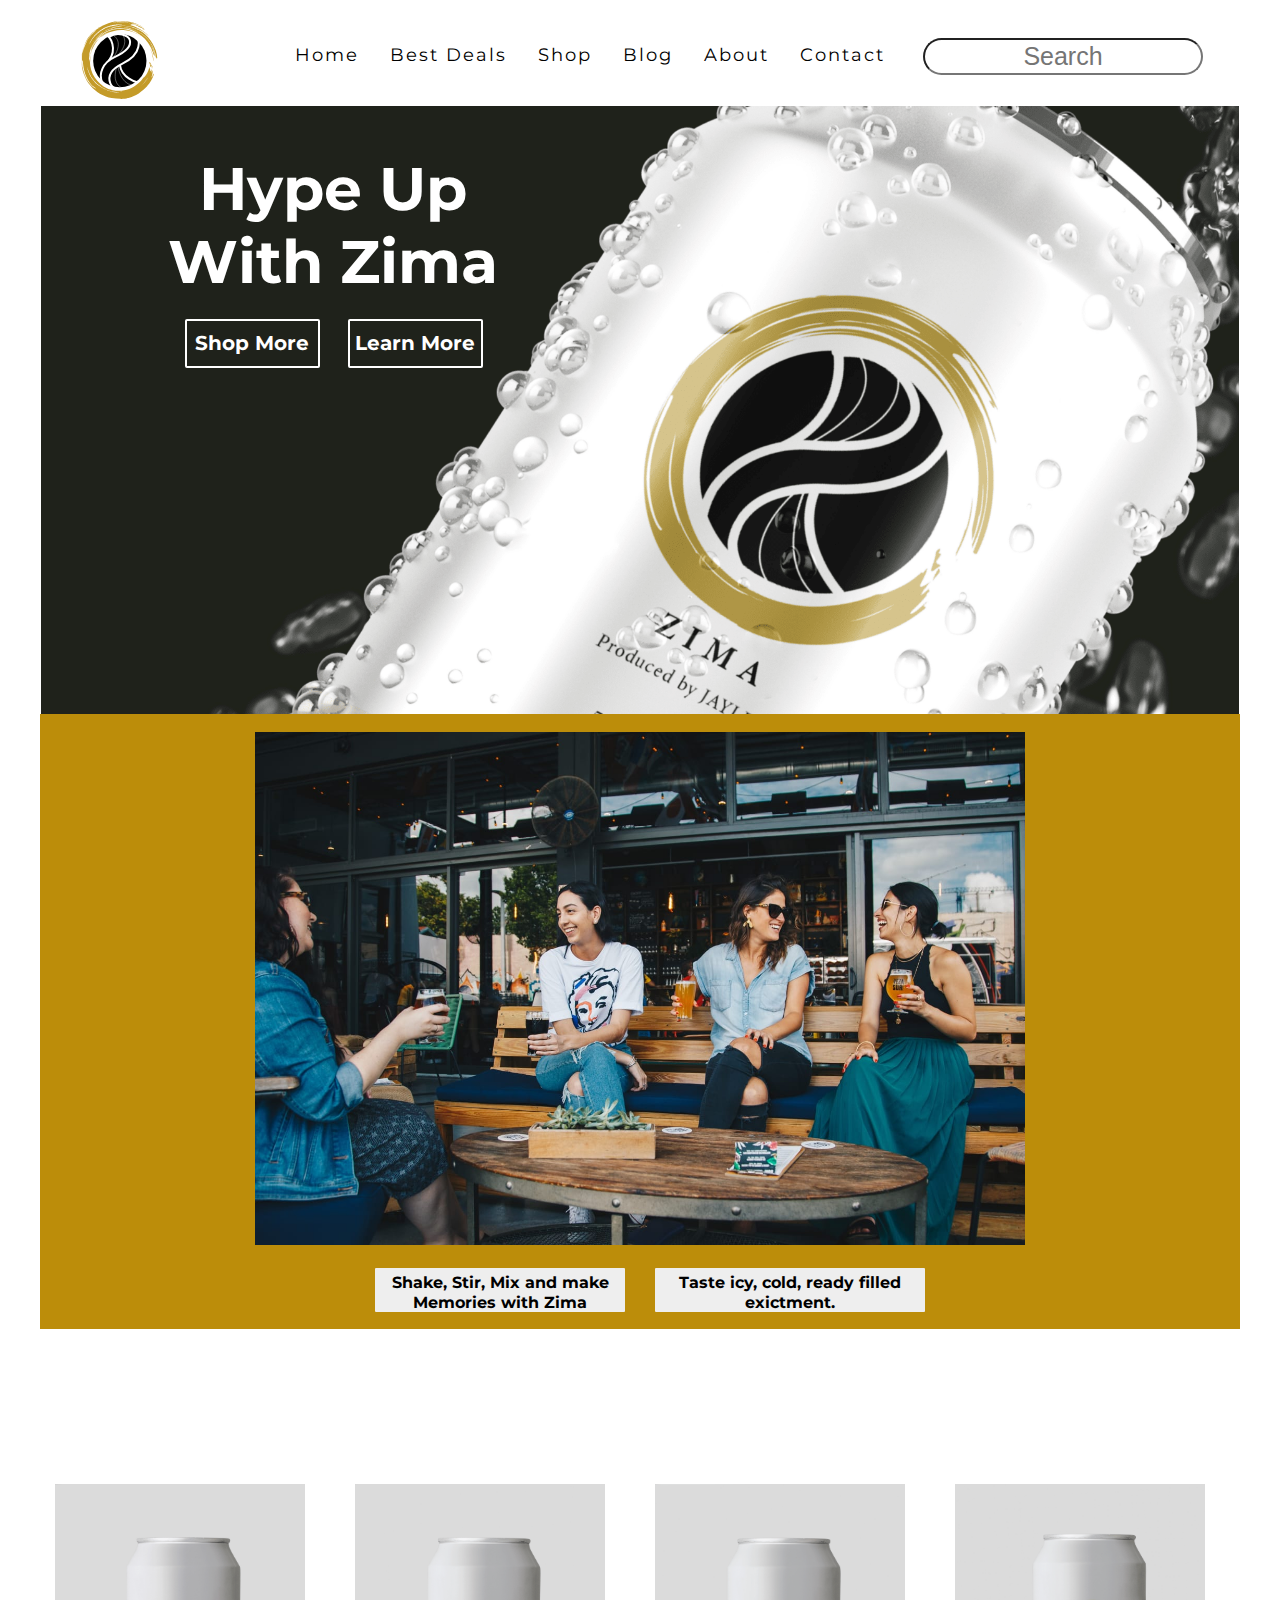
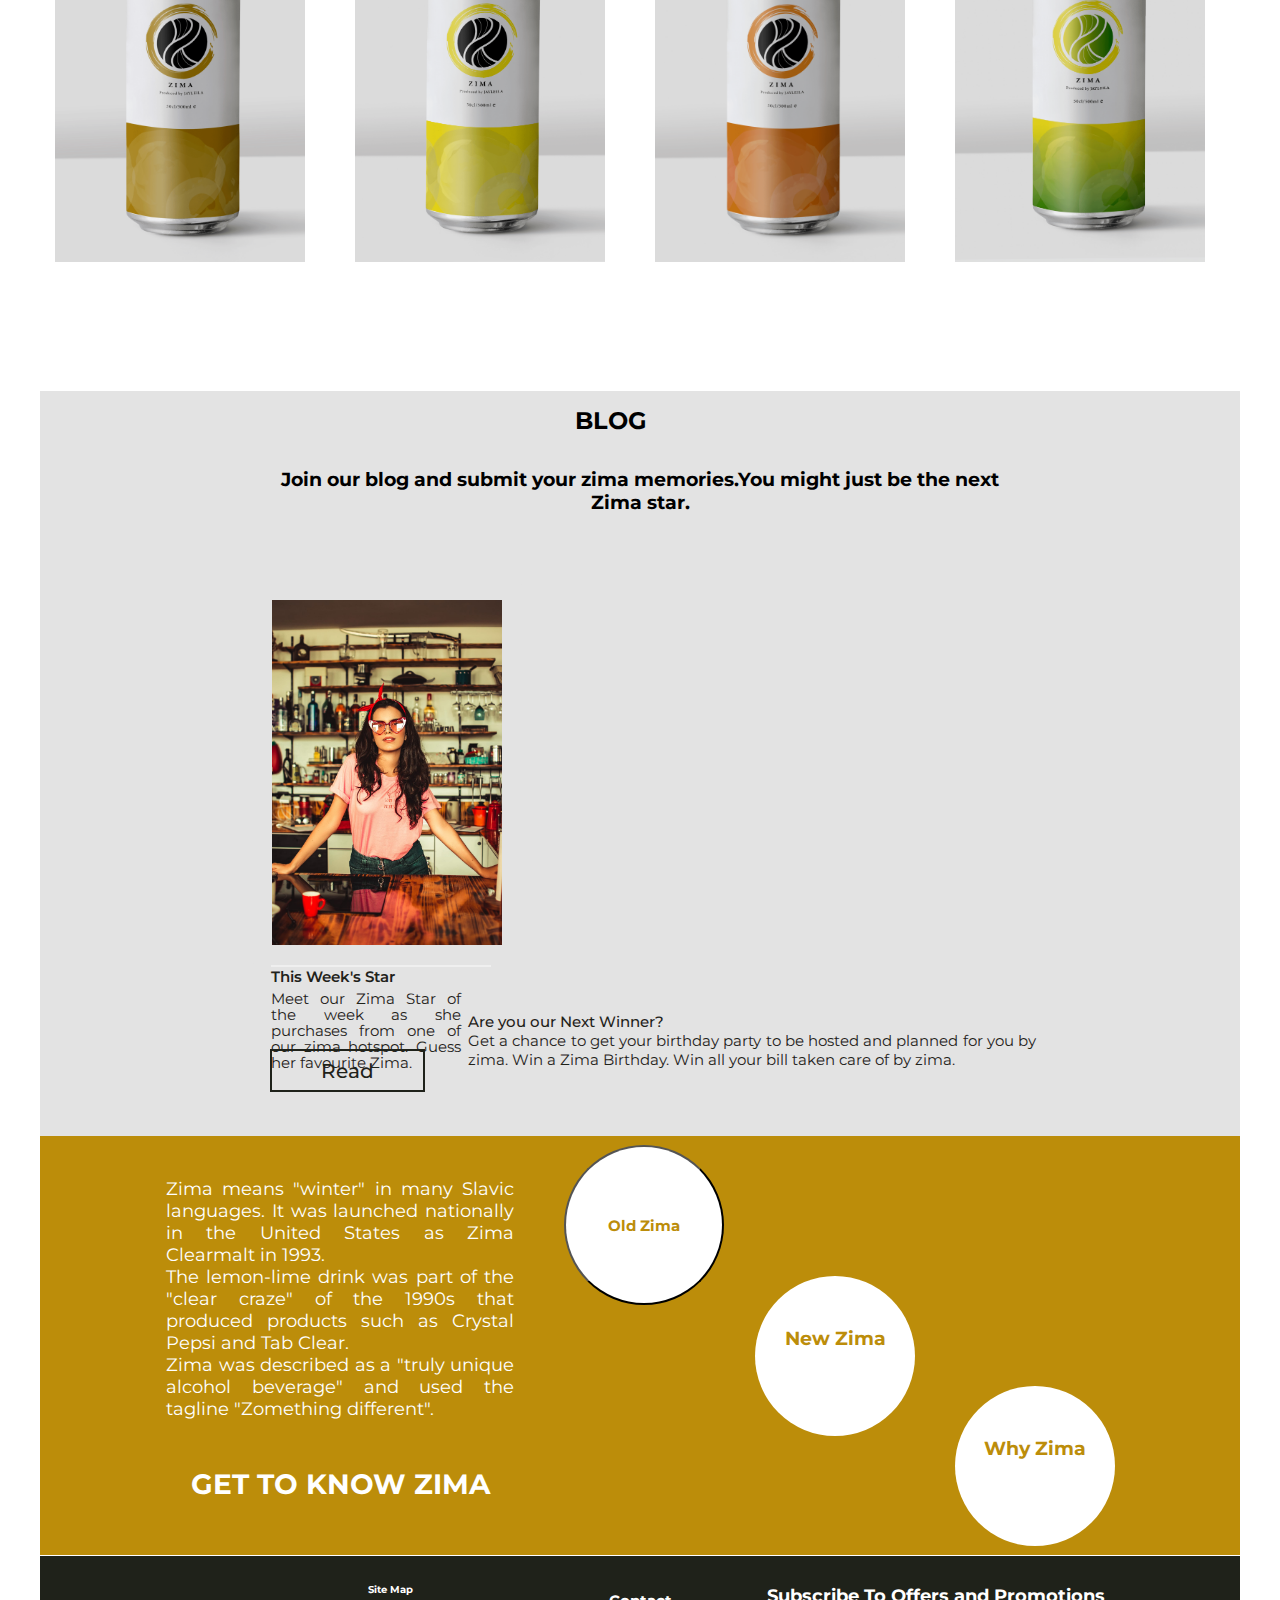
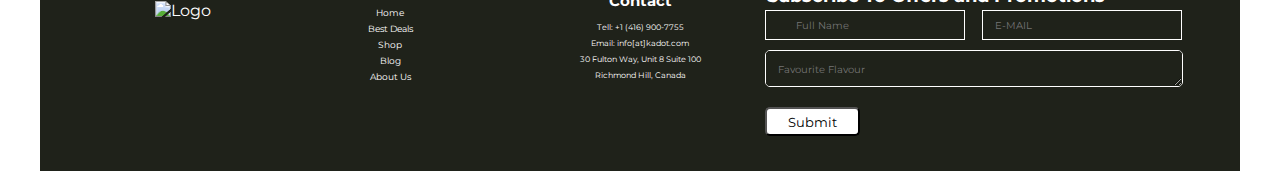
==== index.html @ 3f6f9390 "update" ====
<!DOCTYPE html>
<html lang="en">
    <head>
        <meta charset="UTF-8">
        <meta name="viewport" content="width=device-width, initial-scale=1.0">
        <link rel="preconnect" href="https://fonts.googleapis.com">
        <link rel="preconnect" href="https://fonts.gstatic.com" crossorigin>
        <link href="https://fonts.googleapis.com/css2?family=Montserrat:wght@400;500;600&display=swap" rel="stylesheet">
        <script src="https://kit.fontawesome.com/d0e8431583.js" crossorigin="anonymous"></script>
        <link href="css/grid.css" rel="stylesheet">
        <link href="css/main.css" rel="stylesheet">
        <title>Welcome to Zima</title> 
    </head>
    <body>
        <h1 class="hidden">ZIMA</h1>
        <header class="grid-con" id="main-header">
            <div class="col-start-1 col-end-2 m-col-start-1 m-col-end-3 xl-col-start-2 xl-col-end-3" id="main-logo">
                <img src="images/ZimaLogo.svg" alt="Zima Logo">
            </div>
            <div class="col-start-2 m-col-start-4 m-col-end-10 col-end-4 l-col-start-10 xl-col-start-10">
                
                        <form method="get" action="process.php">
                            <label class="hidden">*Search</label>
                            <input id="search" type="text" placeholder="Search">
                         </form>
                
            </div>
            <nav class="col-end-5 m-col-start-11 m-col-end-13 l-col-start-3 l-col-end-10" id="Nav-Desktop"> 
                <h2 class="hidden">Main Navigation</h2>
                    <button id="button"></button>
                    <div id="burger-con">
                        <ul>
                            <li><a href="index.html">Home</a></li>
                            <li><a href="#">Best Deals</a></li>
                            <li><a href="shop.html">Shop</a></li>
                            <li><a href="404page.html">Blog</a></li>
                            <li><a href="#">About</a></li>
                            <li><a href="contact.html">Contact</a></li>
                        </ul>
                    </div>
            </nav>

        </header>

        <main>
            <section class="grid-con hero">
                <h2 class="hidden">Hero Image</h2>
                <img
                sizes="(max-width: 1920px) 100vw, 1920px"
                srcset="
                images/hero_image_ddmvfg_c_scale,w_320.png 320w,
                images/hero_image_ddmvfg_c_scale,w_874.png 874w,
                images/hero_image_ddmvfg_c_scale,w_1213.png 1213w,
                images/hero_image_ddmvfg_c_scale,w_1920.png 1920w"
                src="images/hero_image_ddmvfg_c_scale,w_1920.png"
                alt="hero-image" id="hero-image">


                <div class="col-start-1 col-end-5 m-col-start-2 m-col-end-6 hero-text">
                    <h2>Hype Up With Zima</h2>
                </div>
                <div  class="col-start-1 col-end-2 m-col-start-2 m-col-end-4 s_more more">
                    <a href="#"><h3>Shop More</h3></a> 
                </div>
                <div class="col-start-3 col-end-4 m-col-start-4 m-col-end-6 l_more more">
                    <a href="#"><h3>Learn More</h3></a>
                </div>
            </section>

            <section class="grid-con" id="promo-con">
                <h2 class="hidden">Promotion Image</h2>
                       
                <img class="col-start-1 col-end-5 m-col-end-12 m-col-start-2 l-col-start-3 l-col-end-11 promo-pic" id="promo-pic"
                sizes="100vw"
                srcset="
                images/memories_z8krqd_c_scale,w_320.jpg 320w,
                images/memories_z8krqd_c_scale,w_1478.jpg 1478w,
                images/memories_z8krqd_c_scale,w_2212.jpg 2212w,
                images/memories_z8krqd_c_scale,w_2843.jpg 2843w,
                images/memories_z8krqd_c_scale,w_3259.jpg 3259w,
                images/memories_z8krqd_c_scale,w_3455.jpg 3455w,
                images/memories_z8krqd_c_scale,w_3981.jpg 3981w,
                images/memories_z8krqd_c_scale,w_4352.jpg 4352w,
                images/memories_z8krqd_c_scale,w_4580.jpg 4580w,
                images/memories_z8krqd_c_scale,w_4588.jpg 4588w"
                src="images/memories_z8krqd_c_scale,w_4588.jpg"
                alt="Memories Image">
                
                <div class="col-start-2 col-end-4 m-col-end-9 m-col-start-5 l-col-end-7 l-col-start-4" id="promo-text"> 
                    <h3>Shake, Stir, Mix and make Memories with Zima</h3>
                </div>
    
                <div class="l-col-start-7 l-col-end-10" id="promo-text-2">
                    <h3>Taste icy, cold, ready filled exictment.</h3>
                </div>
            </section>

            <section class="grid-con" id="store">
                <h2 class="col-start-2 col-end-4 m-col-start-6 m-col-end-8 shop">SHOP</h2>
                <div class="m-col-start-3 m-col-end-11 shop-text">
                    Zima has different fruity flavours.<br> Get a peak of the shop page and find what you love. Enjoy!
                </div>
                <img class="col-start-1 col-end-2 m-col-start-1 m-col-end-3 product1" id="product1"
                    sizes="100vw"
                    srcset="
                    images/product-original_fyj4ld_c_scale,w_320.png 320w,
                    images/product-original_fyj4ld_c_scale,w_758.png 758w,
                    images/product-original_fyj4ld_c_scale,w_1023.png 1023w,
                    images/product-original_fyj4ld_c_scale,w_1238.png 1238w,
                    images/product-original_fyj4ld_c_scale,w_1412.png 1412w,
                    images/product-original_fyj4ld_c_scale,w_1568.png 1568w,
                    images/product-original_fyj4ld_c_scale,w_1736.png 1736w,
                    images/product-original_fyj4ld_c_scale,w_1890.png 1890w,
                    images/product-original_fyj4ld_c_scale,w_2008.png 2008w,
                    images/product-original_fyj4ld_c_scale,w_2127.png 2127w"
                    src="images/product-original_fyj4ld_c_scale,w_2127.png"
                    alt="Zima Original">

                <div class="col-start-3 col-end-4 m-col-start-4 m-col-end-6 product_1">
                    <img
                    sizes="100vw"
                    srcset="
                    images/product-lemon_vzm7rg_c_scale,w_320.png 320w,
                    images/product-lemon_vzm7rg_c_scale,w_772.png 772w,
                    images/product-lemon_vzm7rg_c_scale,w_1051.png 1051w,
                    images/product-lemon_vzm7rg_c_scale,w_1270.png 1270w,
                    images/product-lemon_vzm7rg_c_scale,w_1432.png 1432w,
                    images/product-lemon_vzm7rg_c_scale,w_1607.png 1607w,
                    images/product-lemon_vzm7rg_c_scale,w_1705.png 1705w,
                    images/product-lemon_vzm7rg_c_scale,w_1866.png 1866w,
                    images/product-lemon_vzm7rg_c_scale,w_1996.png 1996w,
                    images/product-lemon_vzm7rg_c_scale,w_2127.png 2127w"
                    src="images/product-lemon_vzm7rg_c_scale,w_2127.png"
                    alt="Zima Lemon">
                </div>  

                <div class="col-start-1 col-end-3 m-col-start-7 m-col-end-9 product2">
                    
                    <img
                    sizes="(max-width: 2127px) 100vw, 2127px"
                    srcset="
                    images/product-orange_hq4rqw_c_scale,w_320.png 320w,
                    images/product-orange_hq4rqw_c_scale,w_839.png 839w,
                    images/product-orange_hq4rqw_c_scale,w_1111.png 1111w,
                    images/product-orange_hq4rqw_c_scale,w_1309.png 1309w,
                    images/product-orange_hq4rqw_c_scale,w_1515.png 1515w,
                    images/product-orange_hq4rqw_c_scale,w_1676.png 1676w,
                    images/product-orange_hq4rqw_c_scale,w_1866.png 1866w,
                    images/product-orange_hq4rqw_c_scale,w_1982.png 1982w,
                    images/product-orange_hq4rqw_c_scale,w_2110.png 2110w,
                    images/product-orange_hq4rqw_c_scale,w_2127.png 2127w"
                    src="images/product-orange_hq4rqw_c_scale,w_2127.png"
                    alt=" Zima Orange">

                </div>

                <div class="col-start-3 col-end-5 m-col-start-10 m-col-end-12 product_2">
                    
                    <img
                    sizes="(max-width: 2127px) 100vw, 2127px"
                    srcset="
                    images/product-mint-lemon_l3heni_c_scale,w_320.png 320w,
                    images/product-mint-lemon_l3heni_c_scale,w_804.png 804w,
                    images/product-mint-lemon_l3heni_c_scale,w_1100.png 1100w,
                    images/product-mint-lemon_l3heni_c_scale,w_1329.png 1329w,
                    images/product-mint-lemon_l3heni_c_scale,w_1510.png 1510w,
                    images/product-mint-lemon_l3heni_c_scale,w_1672.png 1672w,
                    images/product-mint-lemon_l3heni_c_scale,w_1823.png 1823w,
                    images/product-mint-lemon_l3heni_c_scale,w_1977.png 1977w,
                    images/product-mint-lemon_l3heni_c_scale,w_2104.png 2104w,
                    images/product-mint-lemon_l3heni_c_scale,w_2127.png 2127w"
                    src="images/product-mint-lemon_l3heni_c_scale,w_2127.png"
                    alt="Zima Mint Lemon">

                </div>

                <div class="col-start-2 col-end-4 m-col-start-6 m-col-end-8 shop-more">
                    <a href="#">Shop Now</a>
                </div>
            </section>

            <section class="grid-con" id="blog">
                <h2 class="col-start-2 col-end-4 m-col-start-6 m-col-end-8 blog">BLOG</h2>
                <!-- <div class="">BLOG</div> -->
                <div class="col-start-1 col-end-5 m-col-start-3 m-col-end-11 blog-text">
                    <h3>Join our blog and submit your zima memories.You might just be the next Zima star.</h3>
                    
                </div>
                <!-- <div class="blog-text-box col-start-1 col-end-4 m-col-start-2 m-col-end-5 blog-title">
                    <h3>This Week's Star</h3>
                </div> -->
                <div class="col-start-1 col-end-5 m-col-start-2 m-col-end-7 blog-img">
                    
                    <img
                    sizes="100vw"
                    srcset="
                    images/pexels-bia-sousa-2213051_hnfmoz_c_scale,w_320.jpg 320w,
                    images/pexels-bia-sousa-2213051_hnfmoz_c_scale,w_1474.jpg 1474w,
                    images/pexels-bia-sousa-2213051_hnfmoz_c_scale,w_2148.jpg 2148w,
                    images/pexels-bia-sousa-2213051_hnfmoz_c_scale,w_2505.jpg 2505w,
                    images/pexels-bia-sousa-2213051_hnfmoz_c_scale,w_2889.jpg 2889w,
                    images/pexels-bia-sousa-2213051_hnfmoz_c_scale,w_3226.jpg 3226w,
                    images/pexels-bia-sousa-2213051_hnfmoz_c_scale,w_3576.jpg 3576w,
                    images/pexels-bia-sousa-2213051_hnfmoz_c_scale,w_3849.jpg 3849w,
                    images/pexels-bia-sousa-2213051_hnfmoz_c_scale,w_3997.jpg 3997w,
                    images/pexels-bia-sousa-2213051_hnfmoz_c_scale,w_4000.jpg 4000w"
                    src="images/pexels-bia-sousa-2213051_hnfmoz_c_scale,w_4000.jpg"
                    alt="">

                </div>
                <button class="col-start-1 col-end-4 m-col-start-2 m-col-end-5" id="blog-title"> 
                    <a href="#"><h3>This Week's Star</h3></a>
                    <p >Meet our Zima Star of the week as she purchases from one of our zima hotspot. Guess her favourite Zima.</p>
                </button>

                <button class="col-start-1 col-end-4 m-col-start-5 m-col-end-12" id="blog-title-1">
                    <a href="#"><h3>Are you our Next Winner?</h3></a>
                    <p>Get a chance to get your birthday party to be hosted and planned for you by zima. Win a Zima Birthday. Win all your bill taken care of by zima.</p>
                </button>
                <div class="col-start-1 col-end-4 m-col-start-5 m-col-end-12 blog-img-1">
                    
                    <img
                    sizes=" 100vw"
                    srcset="
                    images/party_fbe2sa_c_scale,w_320.png 320w,
                    images/party_fbe2sa_c_scale,w_411.png 411w,
                    images/party_fbe2sa_c_scale,w_486.png 486w,
                    images/party_fbe2sa_c_scale,w_559.png 559w,
                    images/party_fbe2sa_c_scale,w_623.png 623w,
                    images/party_fbe2sa_c_scale,w_683.png 683w,
                    images/party_fbe2sa_c_scale,w_735.png 735w,
                    images/party_fbe2sa_c_scale,w_792.png 792w,
                    images/party_fbe2sa_c_scale,w_843.png 843w,
                    images/party_fbe2sa_c_scale,w_865.png 865w"
                    src="images/party_fbe2sa_c_scale,w_865.png"
                    alt="">

                </div>
                <div class="col-start-1 col-end-1  m-col-start-2 m-col-end-5 l-col-start-3 l-col-end-5 read">
                    <a href="#">Read</a> 
                </div>
            </section>
    
            <section class="grid-con" id="history">
                <h2 class="hidden">HISTORY</h2>
                <div class="col-start-2 col-end-4 m-col-start-6 m-col-end-8"><button class="vid-1" onclick="playvid()" type="button">Old Zima</button>
                </div>

                <iframe class="col-span-full" id="video" src="https://www.youtube.com/embed/ATvFWNNRqe8? modestbranding=1&amp; loop=0&amp; autoplay=0&amp; " title="ZIMA" frameborder="0" allow="accelerometer; autoplay; clipboard-write; encrypted-media; gyroscope; picture-in-picture" allowfullscreen="allowfullscreen"></iframe>
                
                <div class="col-start-2 col-end-4 m-col-start-8 m-col-end-10 vid-2" id="vid-2"><a href="#"><h3>New Zima</h3></a>
                </div>
                <div class="col-start-2 col-end-4 m-col-start-10 m-col-end-12 vid-3" id="vid-3"><a href="#"><h3>Why Zima</h3></a></div>
                <div class="col-start-1 col-end-5 m-col-start-2 m-col-end-6" id="zima-history">
                    <a href="#"><h3>GET TO KNOW ZIMA</a></h3>
                </div>
                <div class="col-span-full m-col-start-2 m-col-end-6" id="history-info">
                    <p>Zima means "winter" in many Slavic languages. It was launched nationally in the United States as Zima Clearmalt in 1993.<br>
                    The lemon-lime drink was part of the "clear craze" of the 1990s that produced products such as Crystal Pepsi and Tab Clear.<br>
                    Zima was described as a "truly unique alcohol beverage" and used the tagline "Zomething different".</p>
                </div>

                

            </section>

        </main>

        <footer>
            <section class="grid-con" id="footer">
                <h2 class="hidden">Footer</h2>
                    <img  src="images/Logo-mobile.svg" alt="Logo" class="col-start-1 col-end-2 m-col-start-2 m-col-end-4 xl-col-start-2 xl-col-end-4" id="footer-logo">
                
                <div class="col-start-2 col-end-3 m-col-start-4 m-col-end-5 xl-col-start-3 xl-col-end-6" id="footer-nav">
                    <h3>Site Map</h3>
                    <ul>
                     <li><a href="#">Home</a></li>
                        <li><a href="#">Best Deals</a></li>
                        <li><a href="#">Shop</a></li>
                        <li><a href="#">Blog</a></li>
                        <li><a href="#">About Us</a></li>
                        </ul>
                </div>
                <div class="col-start-3 col-end-5 m-col-start-4 m-col-end-7 l-col-start-6 l-col-end-8 xl-col-start-5 xl-col-end-8" id="contact">
                    <h3>Contact</h3>
                    <ul>
                     <li><a href="#">Tell: +1 (416) 900-7755</a></li>
                        <li><a href="#">Email: info[at]kadot.com</a></li>
                        <li><a href="#">30 Fulton Way, Unit 8 Suite 100</a></li>
                        <li>Richmond Hill, Canada</li>
                    </ul>
                </div>
                <div class="col-start-1 col-end-5 m-col-start-8 m-col-end-13 l-col-start-8 l-col-end-12" id="submit-info">
                    <h2>Subscribe To Offers and Promotions</h2>
                </div>
                <form method="get" action="process.php" class="col-start-1 col-end-2 m-col-start-7 m-col-end-11 l-col-start-8 l-col-end-12" id="subscribe">
                    <label class="hidden">*Email</label>
                    <input id="username" type="text" placeholder="Full Name">
                    <input  id="mail" type="Email" required placeholder="E-MAIL">
                    <textarea id="fav" name="msg" placeholder="Favourite Flavour"></textarea>
                    <input id="sub" type="submit" value="Submit">
                </form>
                
                <div class="social-icons col-start-3 col-end-5 m-col-start-4 m-col-end-8 l-col-start-5 l-col-end-9 xl-col-start-5 xl-col-end-8">
                    <a href="#"><i class="fab fa-facebook"></i></a>
                    <a href="#"><i class="fab fa-instagram"></i></a>
                    <a href="#"><i class="fab fa-twitter"></i></a>
                    <a href="#"><i class="fab fa-youtube"></i></a>
                    <a href="#"><i class="fab fa-tiktok"></i></a>
                    <a href="#"><i class="fab fa-linkedin"></i></a>
                </div> 
            </section>
        </footer>



        <script src="js/main.js"></script>
    </body>
</html>
---- css/grid.css ----
/* Tailwind and Bootstrap use px for media queries, with foundation using em
for this library we will stick with pixels */

/* ---General rules - scales images, videos to size of container--- */
/* img, embed, object, video, picture {
   max-width: 100%; 
 } */
 
 /* ---Change the way the box model works, tells the browser to account for any border and padding in the values you specify for an element's width and height.--- */
 
 html {
   box-sizing: border-box; 
 }
 
 *, *::before, *::after {
   box-sizing: inherit; 
 }
 
 /* ---Mini CSS reset--- */
 
 body, p, h1, h2, h3, h4, h5, button {
   font-family: 'Montserrat', arial, sans-serif;
    margin: 0px; 
    padding: 0px;
 }
 
 /* ---Utility Classes--- */

 /* picture, img, img {
   max-width: 100%;
 }
  */
 .hidden {
    display: none;
 }

   ul {
      list-style: none;
   }

  a { text-decoration: none;}
 
 .box {
    background-color: #4C6158;
    color: #fff;
    border-radius: 5px;
    padding: 20px;
    text-align: center;
    margin-top: 10px;
    margin-bottom:10px;
  }
 
  .box1 {
    background-color:#A0A0A0;
    color: #000000;
    border-radius: 5px;
    padding: 10px;
    text-align: center;
    margin-bottom:10px;
  }
 
 /* ---Mobile Library Grid Styles--- */
 
 /* Note if you are using a grid size of 1920, you need to change the value of 1200px to 1920px on line 50 and 57 */
 
 .full-width-grid-con {
    /* set this container as a grid, with 3 columns
    the other grid will sit in the middle column, this allows for overlapping content */
    display: grid; 
     grid-template-columns: 1fr minmax(0, 1200px) 1fr;  
 }
 
  .grid-con { 
    display: grid;
    grid-template-columns: repeat(4, minmax(0, 1fr));
    grid-column-gap: 30px;
    max-width: 1200px;
    margin: 0 auto;
    padding-left: 15px;
    padding-right: 15px;
 }
 
 /* A keyword indicating that the property contributes nothing to the grid item's placement, indicating auto-placement, an automatic span, or a default span of 1. */
 .col-auto {grid-column: auto;}
 .col-span-1	{grid-column: span 1 / span 1;}
 .col-span-2	{grid-column: span 2 / span 2;}
 .col-span-3	{grid-column: span 3 / span 3;}
 .col-span-4	{grid-column: span 4 / span 4;}
 .col-span-full {grid-column: 1 / -1;}
 
 .col-start-1	{grid-column-start: 1;}
 .col-start-2	{grid-column-start: 2;}
 .col-start-3	{grid-column-start: 3;}
 .col-start-4	{grid-column-start: 4;}
 .col-start-auto {grid-column-start: auto;}
 
 .col-end-1	{grid-column-end: 1;}
 .col-end-2	{grid-column-end: 2;}
 .col-end-3	{grid-column-end: 3;}
 .col-end-4	{grid-column-end: 4;}
 .col-end-5	{grid-column-end: 5;}
 .col-end-auto	{grid-column-end: auto;}
 
 /* ---Tablet Library Grid Styles--- */
 
 @media screen and (min-width: 768px) { 
    
    .grid-con { 
       display: grid; 
       grid-template-columns: repeat(12, minmax(0, 1fr));
       grid-column-gap: 20px;
       padding-left: 16px;
       padding-right: 16px;
    }
 
    .m-col-auto {grid-column: auto;}
    .m-col-span-1	{grid-column: span 1 / span 1;}
    .m-col-span-2	{grid-column: span 2 / span 2;}
    .m-col-span-3	{grid-column: span 3 / span 3;}
    .m-col-span-4	{grid-column: span 4 / span 4;}
    .m-col-span-5	{grid-column: span 5 / span 5;}
    .m-col-span-6	{grid-column: span 6 / span 6;}
    .m-col-span-7	{grid-column: span 7 / span 7;}
    .m-col-span-8	{grid-column: span 8 / span 8;}
    .m-col-span-9	{grid-column: span 9 / span 9;}
    .m-col-span-10 {grid-column: span 10 / span 10;}
    .m-col-span-11 {grid-column: span 11 / span 11;}
    .m-col-span-12 {grid-column: span 12 / span 12;}
    .m-col-span-full {grid-column: 1 / -1;}
 
    .m-col-start-1	{grid-column-start: 1;}
    .m-col-start-2	{grid-column-start: 2;}
    .m-col-start-3	{grid-column-start: 3;}
    .m-col-start-4	{grid-column-start: 4;}
    .m-col-start-5	{grid-column-start: 5;}
    .m-col-start-6	{grid-column-start: 6;}
    .m-col-start-7	{grid-column-start: 7;}
    .m-col-start-8	{grid-column-start: 8;}
    .m-col-start-9	{grid-column-start: 9;}
    .m-col-start-10	{grid-column-start: 10;}
    .m-col-start-11	{grid-column-start: 11;}
    .m-col-start-12	{grid-column-start: 12;}
    .m-col-start-13	{grid-column-start: 13;}
    .m-col-start-auto {grid-column-start: auto;}
 
    .m-col-end-1	{grid-column-end: 1;}
    .m-col-end-2	{grid-column-end: 2;}
    .m-col-end-3	{grid-column-end: 3;}
    .m-col-end-4	{grid-column-end: 4;}
    .m-col-end-5	{grid-column-end: 5;}
    .m-col-end-6	{grid-column-end: 6;}
    .m-col-end-7	{grid-column-end: 7;}
    .m-col-end-8	{grid-column-end: 8;}
    .m-col-end-9	{grid-column-end: 9;}
    .m-col-end-10	{grid-column-end: 10;}
    .m-col-end-11	{grid-column-end: 11;}
    .m-col-end-12	{grid-column-end: 12;}
    .m-col-end-13	{grid-column-end: 13;}
    .m-col-end-auto	{grid-column-end: auto;}
 
 }
 
 /* ---Desktop Library Grid Styles--- */
 
 @media screen and (min-width: 1200px) { 
 
    .grid-con { 
       display: grid; 
       grid-template-columns: repeat(12, minmax(0, 1fr));
       grid-column-gap: 30px;
       padding-left: 15px;
       padding-right: 15px;
    }
 
    .l-col-auto {grid-column: auto;}
    .l-col-span-1	{grid-column: span 1 / span 1;}
    .l-col-span-2	{grid-column: span 2 / span 2;}
    .l-col-span-3	{grid-column: span 3 / span 3;}
    .l-col-span-4	{grid-column: span 4 / span 4;}
    .l-col-span-5	{grid-column: span 5 / span 5;}
    .l-col-span-6	{grid-column: span 6 / span 6;}
    .l-col-span-7	{grid-column: span 7 / span 7;}
    .l-col-span-8	{grid-column: span 8 / span 8;}
    .l-col-span-9	{grid-column: span 9 / span 9;}
    .l-col-span-10 {grid-column: span 10 / span 10;}
    .l-col-span-11 {grid-column: span 11 / span 11;}
    .l-col-span-12 {grid-column: span 12 / span 12;}
    .l-col-span-full {grid-column: 1 / -1;}
 
    .l-col-start-1	{grid-column-start: 1;}
    .l-col-start-2	{grid-column-start: 2;}
    .l-col-start-3	{grid-column-start: 3;}
    .l-col-start-4	{grid-column-start: 4;}
    .l-col-start-5	{grid-column-start: 5;}
    .l-col-start-6	{grid-column-start: 6;}
    .l-col-start-7	{grid-column-start: 7;}
    .l-col-start-8	{grid-column-start: 8;}
    .l-col-start-9	{grid-column-start: 9;}
    .l-col-start-10	{grid-column-start: 10;}
    .l-col-start-11	{grid-column-start: 11;}
    .l-col-start-12	{grid-column-start: 12;}
    .l-col-start-13	{grid-column-start: 13;}
    .l-col-start-auto {grid-column-start: auto;}
 
    .l-col-end-1	{grid-column-end: 1;}
    .l-col-end-2	{grid-column-end: 2;}
    .l-col-end-3	{grid-column-end: 3;}
    .l-col-end-4	{grid-column-end: 4;}
    .l-col-end-5	{grid-column-end: 5;}
    .l-col-end-6	{grid-column-end: 6;}
    .l-col-end-7	{grid-column-end: 7;}
    .l-col-end-8	{grid-column-end: 8;}
    .l-col-end-9	{grid-column-end: 9;}
    .l-col-end-10	{grid-column-end: 10;}
    .l-col-end-11	{grid-column-end: 11;}
    .l-col-end-12	{grid-column-end: 12;}
    .l-col-end-13	{grid-column-end: 13;}
    .l-col-end-auto	{grid-column-end: auto;}
 }
 
 /* ---X-Large Desktop Library Grid Styles--- */
 
 @media screen and (min-width: 1920px) { 
 
    .grid-con { 
       display: grid; 
       grid-template-columns: repeat(12, minmax(0, 1fr));
       grid-column-gap: 34px;
       padding-left: 17px;
       padding-right: 17px;
       max-width: 100%;
    }
 
    .xl-col-auto {grid-column: auto;}
    .xl-col-span-1	{grid-column: span 1 / span 1;}
    .xl-col-span-2	{grid-column: span 2 / span 2;}
    .xl-col-span-3	{grid-column: span 3 / span 3;}
    .xl-col-span-4	{grid-column: span 4 / span 4;}
    .xl-col-span-5	{grid-column: span 5 / span 5;}
    .xl-col-span-6	{grid-column: span 6 / span 6;}
    .xl-col-span-7	{grid-column: span 7 / span 7;}
    .xl-col-span-8	{grid-column: span 8 / span 8;}
    .xl-col-span-9	{grid-column: span 9 / span 9;}
    .xl-col-span-10 {grid-column: span 10 / span 10;}
    .xl-col-span-11 {grid-column: span 11 / span 11;}
    .xl-col-span-12 {grid-column: span 12 / span 12;}
    .xl-col-span-full {grid-column: 1 / -1;}
 
    .xl-col-start-1	{grid-column-start: 1;}
    .xl-col-start-2	{grid-column-start: 2;}
    .xl-col-start-3	{grid-column-start: 3;}
    .xl-col-start-4	{grid-column-start: 4;}
    .xl-col-start-5	{grid-column-start: 5;}
    .xl-col-start-6	{grid-column-start: 6;}
    .xl-col-start-7	{grid-column-start: 7;}
    .xl-col-start-8	{grid-column-start: 8;}
    .xl-col-start-9	{grid-column-start: 9;}
    .xl-col-start-10	{grid-column-start: 10;}
    .xl-col-start-11	{grid-column-start: 11;}
    .xl-col-start-12	{grid-column-start: 12;}
    .xl-col-start-13	{grid-column-start: 13;}
    .xl-col-start-auto {grid-column-start: auto;}
 
    .xl-col-end-1	{grid-column-end: 1;}
    .xl-col-end-2	{grid-column-end: 2;}
    .xl-col-end-3	{grid-column-end: 3;}
    .xl-col-end-4	{grid-column-end: 4;}
    .xl-col-end-5	{grid-column-end: 5;}
    .xl-col-end-6	{grid-column-end: 6;}
    .xl-col-end-7	{grid-column-end: 7;}
    .xl-col-end-8	{grid-column-end: 8;}
    .xl-col-end-9	{grid-column-end: 9;}
    .xl-col-end-10	{grid-column-end: 10;}
    .xl-col-end-11	{grid-column-end: 11;}
    .xl-col-end-12	{grid-column-end: 12;}
    .xl-col-end-13	{grid-column-end: 13;}
    .xl-col-end-auto	{grid-column-end: auto;}
 }
---- css/main.css ----
input, textarea {
    display: block;
    margin: 0;
    padding: 0;
 }
 
 
 /* 2. ---Main Nav--- */
 
 #Nav-Desktop button {
    width: 20px;
    height: 20px;
    background: url(../images/moblie_menu.svg) no-repeat center;
    margin-top: 20px;
    margin-bottom: 20px;
    transition: all .5s ease;
    border: 0;
 }


 #search {
    margin-top: 24px;
    border-radius: 10px;
    text-align: center;
 }
 
 #main-logo {
    margin-top: 10px;
    width: 90%;
 }

 #Nav-Deskop {
    margin-top: 3px;
    margin-left: 11px;
 }


 #Nav-Desktop button.expanded {
    transform: rotate(90deg);
 }
 
 #burger-con {
    margin-top: 20px;
    margin-bottom: 20px;
    display: none;
 }
 
 #burger-con.slide-toggle {
    display: block;
 }
 
 #main-nav ul {
    list-style: none;
    padding: 0;
    margin: 0;
 }
 
 #main-nav ul li a {
    display: block;
    padding: 10px 0 10px 0;
    text-align: center;
    color: #626262;
 }
 
 #main-nav ul li a:hover {
    color: #9a2018;
 }
 
 #main-nav ul li {
    border-bottom: 1px solid #efefef;
 }
 
 #main-nav ul li:first-child {
    border-top: 1px solid #efefef;
 }
 
 #main-nav ul li:last-child {
    margin-bottom: 10px;
 }

/*1--Hero Image--*/
.hero {
    color: #fff;
    background-image: url(../images/hero-image-mobile.jpg);
    height: 375px; 
    object-fit: contain;
}

#hero-image {
    /* height: 375px; */
    padding: 0;
    grid-column: 1/-1;
    grid-row: 1/3;
    justify-self: center;
    display: none;
    
}

.hero-text {
    margin-top: 37px;
    grid-row: 1/3;
    font-size: 20px;
    text-align: center;
    font-weight: bold;
}

.s_more {
    height: 43px;
    margin-top: 122px;
    margin-left: 39px;
    font-size: 11px;
    grid-row: 1/3;
    border: solid 2px #fff;
    border-radius: 2px;
    width: 108px;
    padding-top: 11px;
    font-weight: bold;
    color: #fff;
}

.more h3 {
    color: #fff;
    text-align: center;
}

.l_more {
    height: 43px;
    margin-top: 122px;
    font-size: 11px;
    grid-row: 1/3;
    border: solid 2px #fff;
    border-radius: 2px;
    width: 108px;
    padding-top: 11px;
    font-weight: bold;
}


/*--2.PROMO--*/
#promo-con {
    background-color: #BC8D0A;
    height: 227px;
    /* margin-bottom: 10px; */
    /* grid-row: 1/3; */
}

.promo-pic {
    grid-row: 1/3;
}

#promo-pic {
    margin-top: 18px;
    max-width: 100%;
}

#promo-text {
    margin-top: 120px;
    grid-row: 2/3;
    background-color: #eeeeee;
    font-size: 6px;
    height: 29px;
    padding: 7px 7px 0 7px;
    text-align: center;
    border-radius: 1px;
}

#promo-text-2 {
    display: none;
}

/*---3.STORE---*/
#store {
    /* background-color: #A0A0A0; */
    /* height: 824px; */
    height: 624px;
    /* margin-bottom: 10px; */
    animation: change 10s infinite ease-in-out;
    
}

@keyframes change {
    0% { background-color: #1F221A;}
    12.5% { background-color: #BC8D0A;}
    25% { background-color: #e88b8b}
    37.5% { background-color:  #ead514;}
	50% { background-color:  #e08314;}
	62.5% {	background-color:  #ead514;}
	75% { background-color:  #e88b8b;}
	87.5% { background-color:  #BC8D0A;}
	100% { background-color:  #1F221A;}
}

.shop {
    height: 17px;
    margin-top: 19px;
    margin-bottom: 0;
    text-align: center;
}

.shop-more {
    margin-bottom: 0;
    font-size: 15px;
    border: solid 1px #fff;
    text-align: center;
    padding-top: 5px;
    height: 30px;
    border-radius: 1px;
    font-weight: 600;
    color: #fff;
    
}

.shop-more a {
    color: #fff;
}


.shop-text {
   display: none;
}

#product1 {
    /* height: 300px; */
    grid-row: 2/3;
    margin: 0;
    width: 131px;
    /* object-fit: contain; */
}

.product_1 img{
    /* height: 300px; */
    grid-row: 2/3;
    width: 131px;
    object-fit: contain;
}

.product2 img{
    /* height: 300px; */
    grid-row: 3/3;
    margin: 0;
    width: 131px;
    /* max-width: 100%; */
    object-fit: contain;
}

.product_2 img{
    /* height: 300px; */
    grid-row: 3/3;
    margin: 0;
    width: 131px;
}

/*---4. BLOG---*/
#blog {
    height: 800px;
    background-color: #E3E3E3;
}

.blog {
    height: 17px;
    margin-left: 20px;
    margin-right: 20px;
    margin-top: 15px;
    margin-bottom: 0;
}

.blog-text {
    display: none;
}

#blog-title p {
    display: none;
}

#blog-title-1 p {
    display: none;
}


#blog-title {
    /* box-shadow: 10px 10px 5px #1f221a54; */
    color: #fff;
    padding-top: 15px;
    padding-bottom: 24px;
    height: 12px;
    border: solid 2px #1F221A;
    /* height: 20px; */
    /* margin-right: 53px; */
    margin-left: 7px;
    /* padding-right: 30px; */
    grid-row: 3/4;
    border-radius: 0;
    margin-bottom: 20px;
    /* text-align: justify; */
    width: 120px;
    grid-row: 3/3;
    grid-column: 2/3;
    margin-top: 320px;
    /* border: none; */
}

#blog-title a { color: #1F221A;}

#blog-title h3 {
    /* margin-top: -8px; */
    /* grid-column: 1/2; */
    /* margin-left: -5px; */
    /* line-height: 24px; */
    font-size: 10px;
}

.blog-img { grid-row: 3/4; }



.blog-img img {  
    width: 200px;
    /* border: solid 12px #BC8D0A; */
    /* box-shadow: 5px 5px 5px #1f221a48; */
    /* margin-top: 36px; */
    border-radius: 5px;
    margin-left: 43px;
}

 /* .blog-title-1 {
    height: 203px;
    margin-left: 63px;
    grid-row: 4/4;
    border-radius: 0;
} */

#blog-title-1 {
    /* box-shadow: 10px 10px 5px #1f221a54; */
    color: #fff;
    padding-top: 6px;
    /* padding-bottom: 24px; */
    height: 39px;
    border: solid 2px #1F221A;
    /* height: 20px; */
    /* margin-right: 53px; */
    margin-left: 7px;
    /* padding-right: 30px; */
    grid-row: 3/4;
    border-radius: 0;
    margin-bottom: 20px;
    /* text-align: justify; */
    width: 120px;
    grid-row: 4/5;
    grid-column: 2/3;
    margin-top: 180px;
    /* border: none; */
}


#blog-title-1 h3 {
    font-size: 11px;
    margin-left: 7px;
    color: #1F221A;
    text-align: center;
}

#blog-title-1 a { color: #1F221A;}

.blog-img-1 {
    grid-row: 4/4;
}

.blog-img-1 img {
    border-radius: 5px;
    margin-top: 0;
    margin-left: 43px;
    width: 200px;
    /* box-shadow: 5px 5px 5px #1f221a48; */
} 

.read {
    height: 16px;
    font-size: 11px;
    text-align: center;
    /* padding-left: 12px;
    padding-top: 14px; */
    /* margin-top: 0; */
    border: solid 2px #1F221A;
    
}

.read a { 
    color: #1F221A;
 }

/*---5.HISTORY---*/
#history {
    height: 535px;
    background-color: #BC8D0A;
}

.vid-1 {
    border-radius: 100%;
    height: 111px;
    width: 111px;
    text-align: center;
    margin-left: 9px;
    margin-right: 9px;
    background-color: #ffffff;
    margin-top: 20px;
    display: block;
    margin-top: 9px;
    color: #BC8D0A;
    font-size: 15px;
    font-weight: bold;
}

#video {
    display: none;
    margin-left: -15px;
    width: 320px;
}

.vid-2 {
    border-radius: 100%;
    height: 111px;
    text-align: center;
    margin-left: 9px;
    margin-right: 9px;
    background-color: #ffffff;
    margin-top: 20px;
}


.vid-3 {
    border-radius: 100%;
    height: 111px;
    text-align: center;
    margin-left: 9px;
    margin-right: 9px;
    background-color: #ffffff;
    margin-top: 20px;
}

/* .vid-1 h3 {
    margin-top: 9px;
    color: #BC8D0A;
    font-size: 15px;
} */

.vid-2 h3 {
    margin-top: 41px;
    color: #BC8D0A;
}

.vid-3 h3 {
    margin-top: 41px;
    color: #BC8D0A;
}

#zima-history{
    /* height: 20px; */
    font-size: 18px;
    text-align: center;
    color: #fff;
}

#zima-history a {
    color: #fff;
}

#history-info {
    margin-right: 11px;
    margin-left: 11px;
    height: 53px;
    margin-top: 0;
    display: none;
}

/*--6.Footer---*/
#footer {
    /* height: 195px; */
    background-color: #1F221A;
    grid-auto-rows: min-content;
    color: #fff;
    padding-bottom: 20px;
}

#subscribe { display: none;}

#footer-logo {
    /* width: 200%; */
    /* margin-left: 13px; */
    /* padding-right: 38px; */
    margin-top: 63px;
}

#footer-nav {
    display: block;
}

#footer-nav h3 {
    font-size: 10px;
    color: #fff;
}

#footer-nav ul {
    margin-left: 0;
    padding-left: 0;
    font-size: 9px;
    color: #fff;
    text-align: center;
    line-height: 16px;
}

#footer-nav a { 
    color: #fff;
}

#footer-nav h3 {
    margin-top: 27px;
    text-align: center;
}

#contact {
    font-size: 9px;
    margin-top: 0;
}

#contact h3 {
    margin-top: 27px;
    text-align: center;
}

#contact ul li { 
    font-size: 10px;
    font-size: 8px;
    line-height: 16px;
    text-align: center;
}

#contact ul { padding-left: 0;}

#contact li a { 
    color: #fff; 
}

#submit-info {
    /* height: 70px;
    margin-left: 8px;
    margin-right: 8px; */
    display: none;
}

#submit {
    height: 19px;
    margin-left: 8px;
    margin-right: 60px;
    display: none;
}

.social-icons {
    grid-row: 2/3;
    text-align: center;
    margin-top: -17px;
   letter-spacing: 3px;
}

.fab { color: #fff;}

.fa-youtube, .fa-tiktok, .fa-linkedin { display: none;}


/*---Mobile: Contact Page---*/
#contact-form { 
    /* background-color: #1F221A; */
    padding: 40px 20px 40px 20px;
    grid-column: 1/-1;
}

#contact-form h2 {
    color: #fff;
    font-size: 22px;
    text-align: center;
    font-weight: bolder;
    margin-bottom: 30px;
    grid-column: 1/5;
}

#contact-form form h3 {
    color: #fff;
    font-size: 13px;
    text-align: center;
    margin-top: 9px;
}

#contact-form ul li input {
    margin-bottom: 0;
    margin-right: 5px;
}

#contact-form ul {
    display: flex;
    display: inline-flex;
    align-self: center;
    color: #fff;
    padding-left: 0;
}

#contact-form ul li {
    display: flex;
    display: inline-flex; 
    margin-left: 22px; 
    font-size: 13px;
}


#main {
    background-color: #1F221A;
}

.m-background {
    background-image: url(../images/mobile-contact-background1.png);
    height: 465px;
    grid-column: 1/-1;
    padding: 0;
    margin-left: -16px;  
    margin-right: -14px;
}
.m-background img {
    display: none;
}

#contact-form input, textarea {
    padding: 22px;
    border-radius: 5px;
    background-color: #ffffff;
    margin-bottom: 15px;
    color: rgb(0, 0, 0);
    font-size: 17px;
}

#contact-form form {
    display: flex; 
    flex-direction: column;
    grid-column: 1/-1;
    margin: 0;
}

 #contact-form input, textarea {
    padding: 22px;
    border-radius: 5px;
    background-color: #ffffff;
    margin-bottom: 15px;
    color: rgb(0, 0, 0);
    font-size: 17px;
}

#contact-form textarea {
    height: 125px;
}


/* #contact-form input[value="SUBMIT"] {
    text-align: center;
    padding-left: 29px;
    
} */
#contact-form input[type="submit"] {
    width: 100px;
    font-size: 13px;
    font-weight: 600;
    /* padding-right: 30px; */
    background-color: #fff;
    border: 2px solid #fff;
    border-radius: 3px;
    color: #1F221A;
    border: none;
    padding-top: 11px;
    padding-bottom: 11px;
    /* transition: all .1s ease-in; */
    align-self: center;
    letter-spacing: 2px;
    text-align: center;
    /* justify-content: center;
    display: flex; */
    align-self: center;
    margin-top: 15px;
}

#issues {
    display: none;
}

/*---Mobile: Shop Page---*/

#shop-main {
    background-color: #FFF8EB;
}

.shop-page {
    grid-column: 1/5;
    text-align: center;
    font-size: 12px;
    margin-bottom: 35px;
    margin-top: 40px;
}

.shop-page a {
    margin-top: 20px;
    color: #1F221A;
}


.shop-page h2 {
    margin-bottom: 15px;
}


.shop-page p {
    line-height: 20px;
    margin-bottom: 12px;
}


.shop-page span {
    color: #ff0000;
    font-weight: 600;
}

.cart {
    background-color: #1F221A;
    color: #fff;
    position: absolute;
    border: solid 2px #FFF;
    border-bottom-left-radius: 5px;
    border-bottom-right-radius: 5px;
}

.cart-tab { display: none;}


.soon-info {
    background-color: red;
    color: #fff;
    position: absolute;
    border: solid 2px #FFF;
    border-radius: 50px;
    font-size: 10px;
    /* width: 20px;
    height: 20px; */
}


#original {
    object-fit: contain;
    grid-column: 1/5;
    height: 407px;
}

#lemon {
    object-fit: contain;
    grid-column: 1/5;
    height: 407px;
}

#blueberry {
    object-fit: contain;
    grid-column: 1/5;
    height: 407px;
}

#rose {
    object-fit: contain;
    grid-column: 1/5;
    height: 407px;
}

#grape {
    object-fit: contain;
    grid-column: 1/5;
    height: 407px;
}

#mint {
    object-fit: contain;
    grid-column: 1/2;
    height: 167px;
}

#blood {
    object-fit: contain;
    grid-column: 1/2;
    height: 167px;
}

#orange {
    display: none;
}

/* .cart input[type="checkbox"] {
	height: 23px;
    width:40px ;
} */

#shop-page-product1 {
    border: solid 2px #1F221A ;
    padding: 10px;
    grid-column: 1/5;
    margin-bottom: 20px;
}

#shop-page-product2 {
    border: solid 2px #1F221A ;
    padding: 10px;
    grid-column: 1/5;
    margin-bottom: 20px;
}

#shop-page-product3 {
    border: solid 2px #1F221A ;
    padding: 10px;
    grid-column: 1/5;
    margin-bottom: 20px;
}

#shop-page-product4 {
    border: solid 2px #1F221A ;
    padding: 10px;
    grid-column: 1/5;
    margin-bottom: 20px;
}

#shop-page-product5 {
    border: solid 2px #1F221A ;
    padding: 10px;
    grid-column: 1/5;
    margin-bottom: 20px;
}

#shop-page-product6 {
    border: solid 2px #1F221A ;
    padding: 10px 8px;
    grid-column: 1/3;
    margin-bottom: 20px;
}

#shop-page-product7 {
    border: solid 2px #1F221A ;
    padding: 10px 8px;
    grid-column: 3/5;
    margin-bottom: 20px;
}

#shop-page-product8 {
    border: solid 2px #1F221A ;
    padding: 10px 8px;
    grid-column: 1/3;
    margin-bottom: 20px;
}

#shop-page-product9 {
    border: solid 2px #1F221A ;
    padding: 10px 8px;
    grid-column: 3/5;
    margin-bottom: 20px;
}

orang { display: none;}
#giveaway {
    background-color: #1F221A;
    grid-column: 1/5;
    color: #fff;
    font-size: 7px;
    height: 97px;
    margin-bottom: 20px;
    text-align: center;
}

#giveaway h2 {
    margin-top: 20px;
    /* letter-spacing: 1px; */
    font-weight: 500;
}

/* #giveaway form {
    grid-column: 2/4;
    height: 29px;
} */

.giveaway {
    display: inline-flex;
    margin-top: 7px;
}

#giveemail {
    background-color: #1F221A;
    border: solid 2px #fff;
    height: 31px;
    width: 256px;
    color: #fff;
    padding-left: 10px;
}

#join {
    position: absolute;
    height: 21px;
    background-color: #fff;
    border: none;
    color: #1F221A;
    width: 76px;
    /* font-weight: bold; */
    letter-spacing: 1px;
    margin-top: 5px;
    margin-left: 175px;
}

/*---404 PAGE---*/
#main-404 {
    background-color: #FFFDF9;
}

.page-404 {
    grid-column: 1/5;
    margin-top: 40px;
    text-align: center;
}

.page-404 h2 {
    font-size: 15px;
}
/* .page-404 {
    background-image: url(.../images/404);
} */







/*---Tablet: 768---*/

@media screen and (min-width: 768px) {
    #main-logo {
        order: -1;
    }

    #main-logo {
        width: 80%;
        margin-top: 18px;
        margin-left: 22px;
    }

    #search {
        margin-top: 41px;
        border-radius: 50px;
        text-align: center;
        width: 330px;
        height: 44px;
        margin-left: 22px;
      }

    #Nav-Desktop button {
        width: 45px;
        height: 45px;
        background: url(../images/moblie_menu.svg) no-repeat center;
        margin-top: 40px;
        margin-bottom: 20px;
        transition: all .5s ease;
        border: 0;
    }

    /*--1. Hero Image--*/
    .hero {
        height: 390px;
        background-image: none;
        padding-left: 0;
        padding-right: 0;
    }

    #hero-image {
        display: block;
        
    }
    
    .hero img {
        grid-column: 1/-1;
        grid-row: 1/3;
        justify-self: center;
    }
    .hero-text {
        height: 118px;
        margin-top: 20px;
        grid-row: 1/3;
    }

    .s_more {
        height: 29px;
        width: 88px;
        margin-left: 0;
        padding-top: 5px;
    }
    .l_more {
        height: 29px;
        width: 88px;
        padding-top: 5px;
    }
/*---2. PROMO---*/
    #promo-con {
        height: 452px;
    }

    .promo-pic img {
        grid-row: 2/3;
        /* height: 141px; */
        margin-top: 25px;
        margin-left: 55px;
        margin-right: 55px;
        /* width: 546px; */
    }
    
    #promo-text {
        grid-row: 2/3;
        height: 34px;
        font-size: 10px;
        padding-top: 4px;
        margin-left: 20px;
        border-radius: 3px;
    }
   
/*---3.STORE---*/
    #store {
        height: 481px;
    }
    
    .shop {
         /* margin-top: 24px; */
         grid-row: 1/2;
         font-size: 18px;
         /* margin-bottom: 5px; */
         color: #fff;
    }

    .shop-more {
        height: 19px;
        margin-top: 10px;
        grid-row: 4/4;
        padding-bottom: 22px;
        padding-top: 6px;
        margin-right: 7px;
    }

    

    .shop-text {
        display: block;
        font-size: 15px;
        color: #fff;
        text-align: center;
        line-height: 20px;
     }
    
     
    #product1 {
        /* height: 300px; */
        grid-row: 3/4;
        margin: 0;
        width: 170px;
        object-fit: contain;
    }

    .product_1 img{
        /* height: 300px; */
        grid-row: 3/4;
        width: 170px;
        object-fit: contain;
    }

    .product2 img{
        /* height: 300px; */
        grid-row: 3/4;
        margin: 0;
        width: 170px;
        /* max-width: 100%; */
        object-fit: contain;
    }

    .product_2 img{
        /* height: 300px; */
        grid-row: 3/4;
        margin: 0;
        width: 170px;
    }


/*---5.BLOG---*/

#blog {
    height: 478px;
    background-color: #E3E3E3;
    position: relative;
}


/* .blog-img {
    
    height: 249px; 
    margin-top: -10px;
    z-index: 1;
    position: absolute; 
    padding-right: 200px;
} */

.blog-img img {  
    width: 200px;
    box-shadow: none;
    /* margin-top: 36px; */
    /* border-radius: 0; */
    margin-left: 25px;
    border: solid 20px #E3E3E3;
    grid-row: 3/4;
    position: absolute;
    margin-top: -10px;
}

#blog-title {
    /* box-shadow: 10px 10px 5px #1f221a54; */
    /* color: #fff; */
    padding-top: 15px;
    padding-bottom: 0px;
    height: 0px;
    border: none;
    /* height: 20px; */
    /* margin-left: 44px; */
    margin-left: 43px;
    /* padding-right: 30px; */
    grid-row: 3/4;
    border-radius: 0;
    text-align: justify;
    width: 139px;
    grid-row: 3/3;
    grid-column: 2/3;
    margin-top: 257px;
    /* border: none; */
}

#blog-title a { color: #1F221A;}

#blog-title h3 {
    font-size: 13px;
    margin-bottom: 3px;
}

#blog-title p {
    font-size: 10px;
    color: #1F221A;
    text-align: justify;
    line-height: 10px;
    display: block;
    margin-right: -14px;
}

#blog-title-1 {
    height: 36px;
    margin-right: 0px;
    margin-left: 15px;
    grid-column: 5/12;
    border: solid 2px #1F221A;
    grid-row: 3/4;
    border-radius: 0;
    margin-bottom: 20px;
    width: 395px;
    grid-row: 4/5;
    margin-top: 0px;
    padding-top: 0;
}

#blog-title-1 h3 {
    font-size: 11px;
    margin-left: 7px;
    color: #1F221A;
    text-align: center;
}

/* #blog-title-1 p {
    display: none;
} */

.blog-img-1 {
    grid-row: 3/4;
    border: 0px;
    margin-top: 21px;
    margin-left: 6px;
    
} 
.blog-img-1 img {
    border-radius: 5px;
    margin-top: 0;
    margin-left: 9px;
    width: 395px;
    /* box-shadow: 5px 5px 5px #1f221a48; */
    border-radius: 0;
} 

.read {
    height: 18px;
    font-size: 11px;
    text-align: center;
    margin-top: 17px;
    border: solid 2px #1F221A;
    grid-row: 4/4;
    margin-left: 56px;
    margin-right: 30px;
}

.read a { 
    color: #1F221A;
 }

#blog-title-1 a { color: #1F221A;}




/*---5.HISTORY---*/
#history {
    height: 310px;
}

.vid-1 {
    border-radius: 100%;
    text-align: center;
    height: 108px;
    width: 108px;
    margin-right: 9px;
    background-color: #ffffff;
}

.vid-2 {
    border-radius: 100%;
    text-align: center;
    height: 108px;
    width: 108px;
    margin-right: 9px;
    background-color: #ffffff;
}
.vid-3 {
    border-radius: 100%;
    text-align: center;
    height: 108px;
    width: 108px;
    margin-right: 9px;
    background-color: #ffffff;
}

#vid-1 {    
    margin-top: 27px;
}


#vid-2 {    
    grid-row: 1/2;
    margin-top: 100px;
    margin-right: 28px;
    margin-left: 0px;
}

#vid-3 {
    margin-right: 28px;
    margin-left: 10px;
    grid-row: 2/3;
    margin-top: -68px;
}

#zima-history{
    /* height: 20px; */
    margin-left: 0;
    margin-top: 50px;
    grid-row: 1/2;
}

#history-info {
    margin-right: 0;
    margin-left: 0;
    /* height: 130px; */
    margin-top: -146px;
    grid-row: 2/2;
    display: block;
    font-size: 12px;
    text-align: justify;
    color: #fff;
}

/*--6.Footer---*/
/* #footer {
    height: 167px;
} */

#footer-logo {
    /* margin-left: 13px;
    padding-right: 38px; */
    margin-top: 45px;
}

#footer-nav {
    display: none;
}

#contact {
    padding-left: 48px;
    margin-top: 0;
}

#submit-info {
    height: 71px;
    margin-left: 12px;
    margin-top: 29px;
    grid-row: 1/2;
    display: block;
    font-size: 8px;
}

#submit-info h3 { text-align: left;}

#subscribe {
    margin-left: 74px;
    grid-row: 1/2;
    margin-top: 20px;
    display: block;
}

#username {
    width: 125px;
    height: 27px;
    border: solid 1px #fff;
    background-color: #1F221A;
    color:#fff;
    padding: 12px;
    padding-left: 30px;
    /* margin-bottom: 10px; */
    margin-top: 34px;
    font-family: 'Montserrat';
    font-size: 10px;
}

#mail {
    grid-column: 10/12;
    width: 125px;
    height: 27px;
    border: solid 1px #fff;
    background-color: #1F221A;
    color:#fff;
    padding: 12px;
    margin-bottom: 10px;
    margin-left: 147px;
    margin-top: -27px;
    font-family: 'Montserrat';
    font-size: 10px;
}

#fav {
    padding: 12px;
	padding-right: 25px;
    background-color: #1F221A;
    margin-bottom: 15px;
    color: #fff;
	width: 271px;
    height: 37px;
    margin-bottom: 20px;
    border: solid 1.5px #fff;
    font-family: 'Montserrat';
    font-size: 10px;
}

#sub {
	border-radius:  5px;
    background-color: #ffffff;
    margin-bottom: 15px;
    color: #000;
	font-size: 13px;
	width: 95px;
	height: 29px;
    font-family: 'Montserrat';
}


.social-icons {
    grid-row: 2/3;
    text-align: center;
    margin-top: -37px;
   letter-spacing: 3px;   
}

.fa-youtube, .fa-tiktok, .fa-linkedin { 
    display: block;
    display: inline;
    text-align: center;
}

/*---CONTACT US--*/

.m-background {
    background-image: none;
    grid-column: 1/-1;
    padding: 0;
    margin-left: 0;  
    height: 411px;
    display: none;
}

#contact-form form h3 {
    font-size: 16px;
}

#contact-form {
    grid-column: 3/11;
    grid-row: 1/2;
}


/* #contact-form form, #contact-form h2 {   
    grid-row: 1/2;
} */

#issues {
    display:block;
    background-image: url(../images/background_l5le1y_c_scale,w_768.png);
    height: 411px;
    grid-row: 2/2;
    margin-left: -15px;
    grid-column: 1/-1;
    width: 768px;
}

#issues ul {
    line-height: 60px;
    /* margin-left: 444px; */
    padding-top: 88px;
}

#issues ul li { grid-column: 8/12;}

#issues ul li a {
    color: #fff;
    /* font-size: 43px; */
}

#main {
    background-color: #1F221A;
}

#contact-form ul {
    display: flex;
    display: inline-flex;
    align-self: center;
    color: #fff;
}

#contact-form ul li {
    display: flex;
    display: inline-flex;
    margin-left: 28px;   
}

#contact-form ul li input {
    margin-bottom: 0;
    margin-right: 5px;
}

/*---Tablet: Shop Page---*/

.shop-page {
    grid-column: 3/11;
    text-align: center;
    font-size: 12px;
    margin-bottom: 35px;
    margin-top: 40px;
}

#shop-page-product1, #shop-page-product3, #shop-page-product5, #shop-page-product11 {
    border: solid 2px #1F221A ;
    padding: 10px;
    grid-column: 2/7;
    margin-bottom: 20px;
}

#shop-page-product2, #shop-page-product4, #shop-page-product10  {
    border: solid 2px #1F221A ;
    padding: 10px;
    grid-column: 7/12;
    margin-bottom: 20px;
}

#shop-page-product6, #shop-page-product7 {
    grid-row:  5/6;
}

#shop-page-product8, #shop-page-product9 {
    grid-row: 6/7;
}

#shop-page-product11 { grid-row: 5/7;}

#original, #blueberry {
    grid-column: 2/5;
    height: 412px;
}

#lemon, #rose, #grape {
    grid-column: 6/10;
    height: 412px;
}

#orange {
    display: block;
    height: 412px;
    object-fit: contain;
    grid-column: 6/10;
    grid-row:  5/6;
}
.cart { 
    border-bottom-left-radius: 7px;
    border-bottom-right-radius: 7px;
    border: solid 3px #FFF;
}

.cart-tab {
    background-color: #1F221A;
    color: #fff;
    position: absolute;
    border: solid 2px #FFF;
    border-bottom-left-radius: 7px;
    border-bottom-right-radius: 7px;
    display: block;
}

#orang{
    display: block;
    height: 412px;
    object-fit: contain;
    grid-column: 6/10;
 }
 

#shop-page-product6, #shop-page-product8 {
    grid-column: 7/9;
    margin-right: -40px;
  }

#mint, #blood {
    height: 185px;
}

#shop-page-product7, #shop-page-product9 {
    grid-column: 10/12;
    margin-left: -40px;
}

#giveaway {
    background-color: #1F221A;
    grid-column: 3/11;
    font-size: 10px;
}

#giveemail {
    border: solid 2px #fff;
    height: 36px;
    width: 380px;
    color: #fff;
    padding-left: 10px;
}

#giveaway h2 {
   margin-bottom: 2px;
   margin-top: 15px;
}

#join {
    position: absolute;
    height: 21px;
    background-color: #fff;
    border: none;
    color: #1F221A;
    width: 76px;
    /* font-weight: bold; */
    letter-spacing: 1px;
    margin-top: 7px;
    margin-left: 297px;

}


}





/*---Destop: 1200---*/

@media screen and (min-width: 1200px) {
    #main-logo {
        order: -1;
    }

    #main-logo {
        width: 50%;
    }
/*--1. Header--*/

    header { position: sticky;}
   
    #search {
        margin-top: 38px;
        border-radius: 50px;
        text-align: center;
        width: 280px;
        height: 37px;
        font-size: 25px;
        margin-left: -32px;
    }

    #Nav-Desktop button {
        display: none;
    }

    #burger-con {
        display: contents;
    }

    #burger-con ul { margin-top: 44px;}
    #Nav-Desktop {
        grid-row: 1/3;
        padding-left: 0;
    }
    
    /* #Nav-Desktop ul {
        list-style: none;   
    }
     */
    #Nav-Desktop ul li {
        display: inline;
        font-size: 1.1rem;
        margin-right: 27px;
    }
    
    #Nav-Desktop ul li a {
        color: #000;
        letter-spacing: 2px;
    }
    
    #Nav-Desktop ul li a:hover {
        color: #BC8D0A;
        font-weight: 600;
        letter-spacing: 1px;
    }

/*2--Hero Image--*/
    #hero-image {
            height: 608px; 
            display: block;
    }

    .hero {
        height: 608px;
    }

    .hero-text {
        font-size: 40px;   
        margin-top: 46px;
    }

    .s_more {
        height: 49px;
        width: 135px;
        margin-left: 42px;
        padding-top: 10px;
        font-size: 17px;
        margin-top: 213px;
    }
    .l_more {
        height: 49px;
        width: 135px;
        padding-top: 10px;
        font-size: 17px;
        margin-top: 213px;
    }

/*---3.PROMO---*/
    /* .more {
        height: 39px;
        font-size: 15px;
        margin-bottom: 326px;
    } */
    
    #promo-con {
        height: 615px;  
    }

    .promo-pic img{
        /* grid-row: 2/3; */
        height: 241px;
        width: 770px;
        margin-top: 30px;
        margin-left: 0;
        margin-right: 55px;
    }
    
    #promo-text {
        margin-top: 0;
        margin-bottom: 5px; 
        grid-row: 3/3;
        height: 44px;
        font-size: 14px;
        border-radius: 1px;
        padding: 4px 7px 7px 7px;
    }

    #promo-text-2 {
        display: block;
        grid-row: 3/3;
        height: 44px;
        text-align: center;
        background-color: #eeeeee;
        border-radius: 1px;
        font-size: 14px;
        padding: 4px 7px 7px 7px;
    }

      


/*---4.STORE---*/
    #store {
        /* background-color: #A0A0A0; */
        height: 662px;
        /* max-width: 100%; */
        margin-bottom: 0;
    }
   
    .shop-text {
        display: block;
        /* grid-row: 2/3; */
        text-align: center;
        font-size: 20px;
        line-height: 25px;
    }   

    .shop {
        margin-top: 30px;
        /* grid-row: 1/2; */
        font-size: 30px;
        margin-bottom: 5px;
        color: #fff;
   }

   .shop-more {
       height: 42px;
       margin-top: 0px;
       grid-row: 4/4;
       padding-top: 8px;
       border-radius: 2px;
       border: solid 2px #fff;
    }

    .shop-more a { font-size: 20px;}

    #product1 {
        /* height: 390px; */
        /* margin-left: 20px;
        margin-right: 20px; */
        grid-row: 3/4;
        width: 250px;
    }

    .product_1 img {
        
        /* margin-left: 20px;
        margin-right: 20px; */
        grid-row: 3/4;
        width: 250px;
        margin-bottom: 30px;
    }


    .product2 img {
        /* height: 390px; */
        grid-row: 3/4;
        /* margin-left: 20px;
        margin-right: 20px; */
        width: 250px;
    }

    .product_2 img {
        /* height: 390px; */
        grid-row: 3/4;
        /* margin-left: 20px;
        margin-right: 20px; */
        width: 250px;
    }

    /*---5.BLOG---*/
    #blog {
        height: 745px;
    }

    .blog-text {
        height: 62px;
        /* margin-left: 52px;
        margin-right: 32px; */
        margin-bottom: 21px;
        grid-row: 2/3;
        display: block;
        text-align: center;
    }

    .blog-img img {
        grid-row: 3/4;
        width:270px;
        margin-left: 97px;
        margin-top: -15px;
        /* border: solid 20px #E3E3E3; */
        /* z-index: 1;
        position: absolute;
        padding-right: 335px; */
        /* border-right-width: 36px; */
    }

    #blog-title {
        /* height: 73px; */
        margin-right: 0;
        margin-left: 16px;
        padding-right: 30px;
        grid-row: 3/3;
        border-radius: 0;
        margin-top: 357px;
        grid-column: 3/6;
        padding-top: 15px;
        width: 220px;
    }

    #blog-title h3 {
        font-size: 15px;
        margin-bottom: 5px;
        font-weight: 600;
    }

    #blog-title p {
        font-size: 15px;
        color: #1F221A;
        text-align: justify;
        line-height: 16px;
        margin-right: 0;
    }

    /* .blog-img-1 {
        grid-row: 3/4;
        height: 429px;
        border: 0px;
        border-radius: 0;
        margin-top: 21px;
        margin-left: 6px;    
    }  */

    .blog-img-1 img {
        border-radius: 5px;
        margin-top: 0;
        margin-left: 9px;
        width: 576px;
        /* box-shadow: 5px 5px 5px #1f221a48; */
        border-radius: 0;
    } 


    #blog-title-1 {
        height: 0px;
        margin-right: 0px;
        margin-top: -20px;
        grid-row: 4/4;
        border: none;
        grid-column: 5/12;
        margin-left: 13px;
        width: 568px;
    }

    #blog-title-1 h3 {
        font-size: 15px;
        margin-left: 0;
        color: #1F221A;
        text-align: left;
        font-weight: 500;
    }

    #blog-title-1 p {
        display: block;
        font-size: 15px;
        color: #1F221A;
        text-align: justify;
        /* margin-left: -193px; */
    }

    .read {
        height: 43px;
        grid-row: 4/4;
        padding-top: 8px;
        margin-left: 15px;
        margin-right: 0;
        font-size: 20px;
        font-weight: 500;
    }

    .read a { 
        color: #1F221A;
        padding-top: 10px;
    }

    /*---5.HISTORY---*/
    #history {
        height: 419px;
    }

    .vid-1 {
        text-align: center;
        height: 160px;
        width: 160px;
        margin-right: 9px;
    }

    .vid-2 {
        text-align: center;
        height: 160px;
        width: 160px;
        margin-right: 9px;
    }

    .vid-3 {
        text-align: center;
        height: 160px;
        width: 160px;
        margin-right: 9px;
    }

    #vid-1 {    
        margin-top: 22px;
    }

    #vid-2 {    
        grid-row: 1/2;
        margin-top: 140px;
        margin-right: 28px;
        margin-left: 0px;
    }

    #vid-3 {    
        margin-right: 28px;
        margin-left: 0px;
        grid-row: 2/3;
        margin-top: -59px;
    }

    #zima-history{
        grid-row: 2/2;
        margin-top: 22px;
        font-size: 24px;
        text-align: center;
    }

    #history-info {
        margin-right: 11px;
        margin-left: 11px;
        height: 204px;
        margin-top: 42px;
        grid-row: 1/2;
        font-size: 18px;
    }

    .vid-1 h3 { margin-top: 51px;}

    .vid-2 h3 { margin-top: 51px;}

    .vid-3 h3 { margin-top: 51px;}


    /*---6. Footer---*/
    #footer-logo {
        margin-top: 45px;
        width: 60%;
    }

    #footer-nav {
        display: block;
    }

    #username, #mail {
        width: 200px;
        height: 30px
    }

    #mail {
        margin-left: 217px;
        margin-top: -30px;
    }

    #fav { 
        width: 418px;
        margin-left: 0
    }

    #subscribe {
        margin-left: 10px;
        grid-row: 1/2;
        margin-top: 20px;
    }
    
    #submit-info {
        font-size: 12px;
    }

    #sub:hover {
        color: #BC8D0A;
        border: solid 1px #fff;
        background-color: #1F221A;
        font-size: 15px;
    }

    #contact h3 {
        margin-top: 35px;
        text-align: center;
        font-size: 15px;
    }

    #contact {
        padding-left: 0;
    }

    /*---CONTACT US PAGE--*/
    #issues {
        background-color: #1F221A;
        background-image: url(../images/background_l5le1y_c_scale,w_1200.png);
        height: 645px;
        margin-top: 0;
        grid-row: 1/2;
        grid-column: 1/-1;
        width: 1200px;
    }

    #contact-form h3 {
        font-size: 22px;
        margin-top: 20px;
    }

    #contact-form h2 {
        font-size: 33px;
        margin-bottom: 19px;
    }

    #issues ul li a {
        font-size: 32px;
    }

    #contact-form textarea {
        height: 193px;
    }


    #contact-form input[type="checkbox"] {
        height: 23px;
        width: 40px;
    }

    #contact-form {
        grid-row: 2/2;
        background-color: #BC8D0A;
        margin-top: 45px;
        margin-bottom: 50px;
        padding-bottom: 21px;
    }

    #issues ul {
        line-height: 100px;
        padding-top: 103px;
    }

    footer {
        margin-top: 0.9px;
    }

    #contact-form ul {
        display: flex;
        display: inline-flex;
        align-self: center;
        color: #fff;
    }

    #contact-form ul li {
        display: flex;
        display: inline-flex;   
    }

    #contact-form ul li a { color: #fff;}

    /*---Desktop(1200): Shop Page---*/

    .shop-page {
        font-size: 15px;
    }

    .cart, .cart-tab { 
         font-size: 20px;
         padding-bottom: 10px;
    }
    

    #original, #blueberry {
        height: 661px;
    }

    #lemon, #rose, #grape, #orange, #orang {
       height: 661px;
    }

    #mint, #blood {
        height: 281px;
    }

    #shop-page-product1,#shop-page-product2, #shop-page-product3, #shop-page-product5, #shop-page-product10, #shop-page-product3, #shop-page-product5, #shop-page-product11 {
        padding-left: 14px;
    }
    
}

    


/*---Destop: 1920---*/

@media screen and (min-width: 1920px) {
        #main-logo {
            width: 100%;
        }
/*--1. Header--*/
        /* #Nav-Desktop ul li {
            m
        } */

        #Nav-Desktop {
            margin-top: 11px;
            padding-left: 0;
        }

        #burger-con ul {
            margin-top: 48px;
            margin-left: 67px;
         }

         #Nav-Desktop ul li {
            display: inline;
            font-size: 1.9rem;
            margin-right: 30px;
        }

        #search {
            margin-top: 55px;
            border-radius: 50px;
            text-align: center;
            width: 440px;
            height: 50px;
            font-size: 27px;
            margin-left: -64px;
            letter-spacing: 2px;
        }

    /*2--Hero Image--*/
            #hero-image {
                height: 974px;   
            }
            
            .hero-text {
                height: 297px;  
            }

            .hero {
                height: 974px;
            }

    /*---3. PROMO---*/

        #promo-con {
            height: 1011px;
        }

        .more {
            height: 51px;
            margin-bottom: 538px;
        }

        .promo-pic img {
            grid-row: 2/3;
            /* height: 387px; */
            margin-top: 94px;
            margin-left: 0;
            margin-right: 55px;
        }
        
        #promo-text {
            grid-row: 3/3;
            height: 71px;
            border-radius: 2px;
            padding: 15px 7px 7px 7px;
            font-size: 19px;
        }
    
        #promo-text-2 {
            display: block;
            grid-row: 3/3;
            height: 71px;
            border-radius: 2px;
            padding: 15px 7px 7px 7px;
            font-size: 19px;
        }

        /* .promo-pic img{
        grid-row: 2/3;
        height: 241px;
        width: 770px;
        margin-top: 30px;
        margin-left: 0;
        margin-right: 55px;
    }
    
    #promo-text {
        margin-top: 0; 
        grid-row: 3/3;
        height: 44px;
        font-size: 14px;
        border-radius: 1px;
        padding: 4px 7px 7px 7px;
    }

    #promo-text-2 {
        display: block;
        grid-row: 3/3;
        height: 44px;
        text-align: center;
        background-color: #eeeeee;
        border-radius: 1px;
        font-size: 14px;
        padding: 4px 7px 7px 7px;
    } */

/*---4.STORE---*/
    #store {
        /* background-color: #A0A0A0; */
        height: 1063px;
    }

    .shop {
        margin-top: 30px;
        font-size: 40px;
        margin-bottom: 0;
        color: #fff;
        /* grid-row: 1/3; */
    }
    
    .shop-text {
        display: block;
        /* grid-row: 2/3; */
        /* text-align: center; */
        font-size: 30px;
        line-height: 40px;
    }

    #product1 {
        width: 400px;
        margin-left: 20px;
        margin-right: 20px;
        margin-bottom: 0px;
    }

    .product_1 img {
        /* height: 625px; */
        margin-left: 20px;
        margin-right: 20px;
        margin-bottom: 0px;
        width: 400px;
    }

    .product2 img {
        /* height: 625px; */
        margin-left: 20px;
        margin-right: 20px;
        margin-bottom: 0px;
        width: 400px;
    }

    .product_2 img {
        /* height: 625px; */
        margin-left: 20px;
        margin-right: 20px;
        margin-bottom: 0px;
        width: 400px;
    }

    .shop {
        margin-top: 54px;
        /* grid-row: 1/2; */
        font-size: 35px;
        margin-bottom: 5px;
        color: #fff;
   }

    .shop-more {
        height: 70px;
        margin-top: 24px;
        grid-row: 4/4;
        padding-bottom: 22px;
        padding-top: 13px;
        margin-right: 7px;
    }
    .shop-more a { font-size: 25px;}
   
/*---5.BLOG---*/
#blog {
    height: 900px;
}

.blog {
    margin-left: 20px;
    margin-right: 20px;
    margin-top: 36px;
    margin-bottom: 0;
    font-size: 45px;
    text-align: center;
}

#blog-title p {
    font-size: 17px;
}

.blog-text {
    height: 62px;
    margin-bottom: 21px;
    grid-row: 2/3;
    display: block;
    margin-top: 26px;
    font-size: 27px;
}

.blog-text h3 {
    font-weight: 400;
}

#blog-title {
    margin-left: 126px;
    padding-right: 30px;
    grid-row: 3/3;
    border-radius: 0;
    margin-top: 509px;
    grid-column: 3/6;
    padding-top: 15px;
    width: 288px;
}

#blog-title-1 {
    height: 0px;
    margin-right: 24px;
    margin-top: -7px;
    grid-row: 4/4;
    border: none;
    grid-column: 5/12;
    margin-left: 76px;
    width: 692px;
}

#blog-title h3 {
    font-size: 18px;
    margin-bottom: 3px;
    font-weight: 550;
}

#blog-title-1 h3 {
    font-size: 22px;
}

#blog-title-1 p {
    font-size: 18px;
}

.blog-img img {
    grid-row: 3/4;
    width: 375px;
    margin-left: 269px;
    margin-top: -15px;
}

.blog-img-1 img {
    margin-top: 20px;
    margin-left: 68px;
    width: 718px;
    border-radius: 0;
} 

.read {
    height: 46px;
    padding-top: 9px;
    margin-left: 126px;
    margin-right: -35px;
    font-size: 20px;
    font-weight: 550;
}

/*---5.HISTORY---*/
#history {
    height: 604px;
}

.vid-1 {
    height: 250px;
    width: 250px;
    margin-right: 9px;
    background-color: #ffffff;
}

.vid-2 {
    height: 250px;
    width: 250px;
    margin-right: 9px;
    background-color: #ffffff;
}

.vid-3 {
    height: 250px;
    width: 250px;
    margin-right: 9px;
    background-color: #ffffff;
}

#vid-1 {    
    margin-top: 60px;
}

#vid-2 {    
    grid-row: 1/2;
    margin-top: 195px;
    margin-right: 28px;
    margin-left: 0px;
}

#vid-3 {    
    margin-right: 28px;
    margin-left: 0px;
    grid-row: 1/2;
    margin-top: 335px;
}

#zima-history{
    margin-left: 0;
    grid-row: 1/2;
    margin-top: 518px;
    font-size: 30px;
}

#history-info {
    margin-right: 11px;
    margin-left: 11px;
    height: 328px;
    margin-top: 80px;
    grid-row: 1/2;
    font-size: 28px;
}

.vid-1 h3 { 
    font-size: 35px;
    margin-top: 90px;
}

.vid-2 h3 { 
    font-size: 35px;
    margin-top: 90px;
}

.vid-3 h3 { 
    font-size: 35px;
    margin-top: 90px;
}

/*--6.Footer---*/
/* #footer {
    height: 419px;
} */

#footer-logo {
    margin-top: 69px;
    grid-row: 1/2;
}

#footer-nav {
    /* height: 266px; */
    /* margin-left: 12px; */
    padding-right: 35px;
    margin-top: 29px;
    grid-row: 1/2;
}

#footer-nav h3 {
    font-size: 25px;
    margin-top: 18px;
}

#footer-nav ul {
    margin-top: 9px;
}

#contact {
    /* height: 276px; */
    /* margin-left: 35px; */
    margin-top: 29px;
    grid-row: 1/2;
}

#submit-info {
    height: 177px;
    margin-left: 18px;
    margin-right: 8px;
    margin-top: 29px;
    grid-row: 1/2;
}

#submit {
    height: 47px;
   margin-left: 17px;
    grid-row: 1/2;
    margin-top: 210px;
}

    #contact h3 {
        font-size: 25px;
        margin-top: 18px;
    }

    #footer-nav ul {
        margin-left: 0;
        padding-left: 0;
        font-size: 22px;
        color: #fff;
        text-align: center;
        line-height: 37px;
    }

    #contact ul li {
        font-size: 20px;
        line-height: 32px;
        text-align: center;
    }

    .social-icons {
        grid-row: 2/3;
        text-align: center;
        margin-top: -37px;
        letter-spacing: 3px;
        font-size: 34px;
        margin-bottom: 20px;
    }

    #username, #mail {
        width: 314px;
        height: 45px;
    }

    #mail {
        margin-left: 331px;
        margin-top: -45px;
    }

    #fav {
        width: 644px;
        height: 85px;
    }

    #submit-info {
        font-size: 19px;
    }

    #subscribe {
        margin-top: 47px;
    }

    #sub {
        border-radius:  5px;
        background-color: #ffffff;
        margin-bottom: 15px;
        color: #000;
        font-size: 20px;
        width: 160px;
        height: 49px;
    }


    /*---CONTACT US PAGE--*/
    #issues {
        background-color: #1F221A;
        background-image: url(../images/background_l5le1y_c_scale\,w_1920.png);
        height: 1024px;
        margin-top: 0;
        grid-row: 1/2;
        grid-column: 1/-1;
        width: 1920px;
    }

    #issues ul li a {
        font-size: 51px;
    }

    #issues ul {
        line-height: 165px;
        padding-top: 180px;
    }

    #contact-form h2 {
        font-size: 52px;
        margin-bottom: 38px;
    }

    #contact-form input, textarea {
        padding: 22px;
        border-radius: 5px;
        background-color: #ffffff;
        margin-bottom: 15px;
        color: rgb(0, 0, 0);
        font-size: 37px;
    }

    #contact-form input[type="submit"] {
        width: 273px;
        font-size: 44px;
        font-weight: 600;
        padding-right: 30px;
        background-color: #fff;
        border-radius: 3px;
        color: #1F221A;
        /* border: none; */
        padding-top: 30px;
        padding-bottom: 30px;
        /* transition: all .1s ease-in; */
        align-self: center;
        letter-spacing: 2px;
        /* text-align: center;
        justify-content: center;
        display: flex;
        align-self: center; */
        margin-top: 15px;
    }

    /* #contact-form ul {
        display: flex;
        display: inline-flex;
        align-self: center;
    }

    #contact-form ul li {
        display: flex;
        display: inline-flex;   
    } */

 /*---1920 - Shop Page---*/

    #lemon, #rose, #grape, #orange, #orang, #original, #blueberry {
       height: 1109px;
    }

    /*---404 PAGE---*/

}
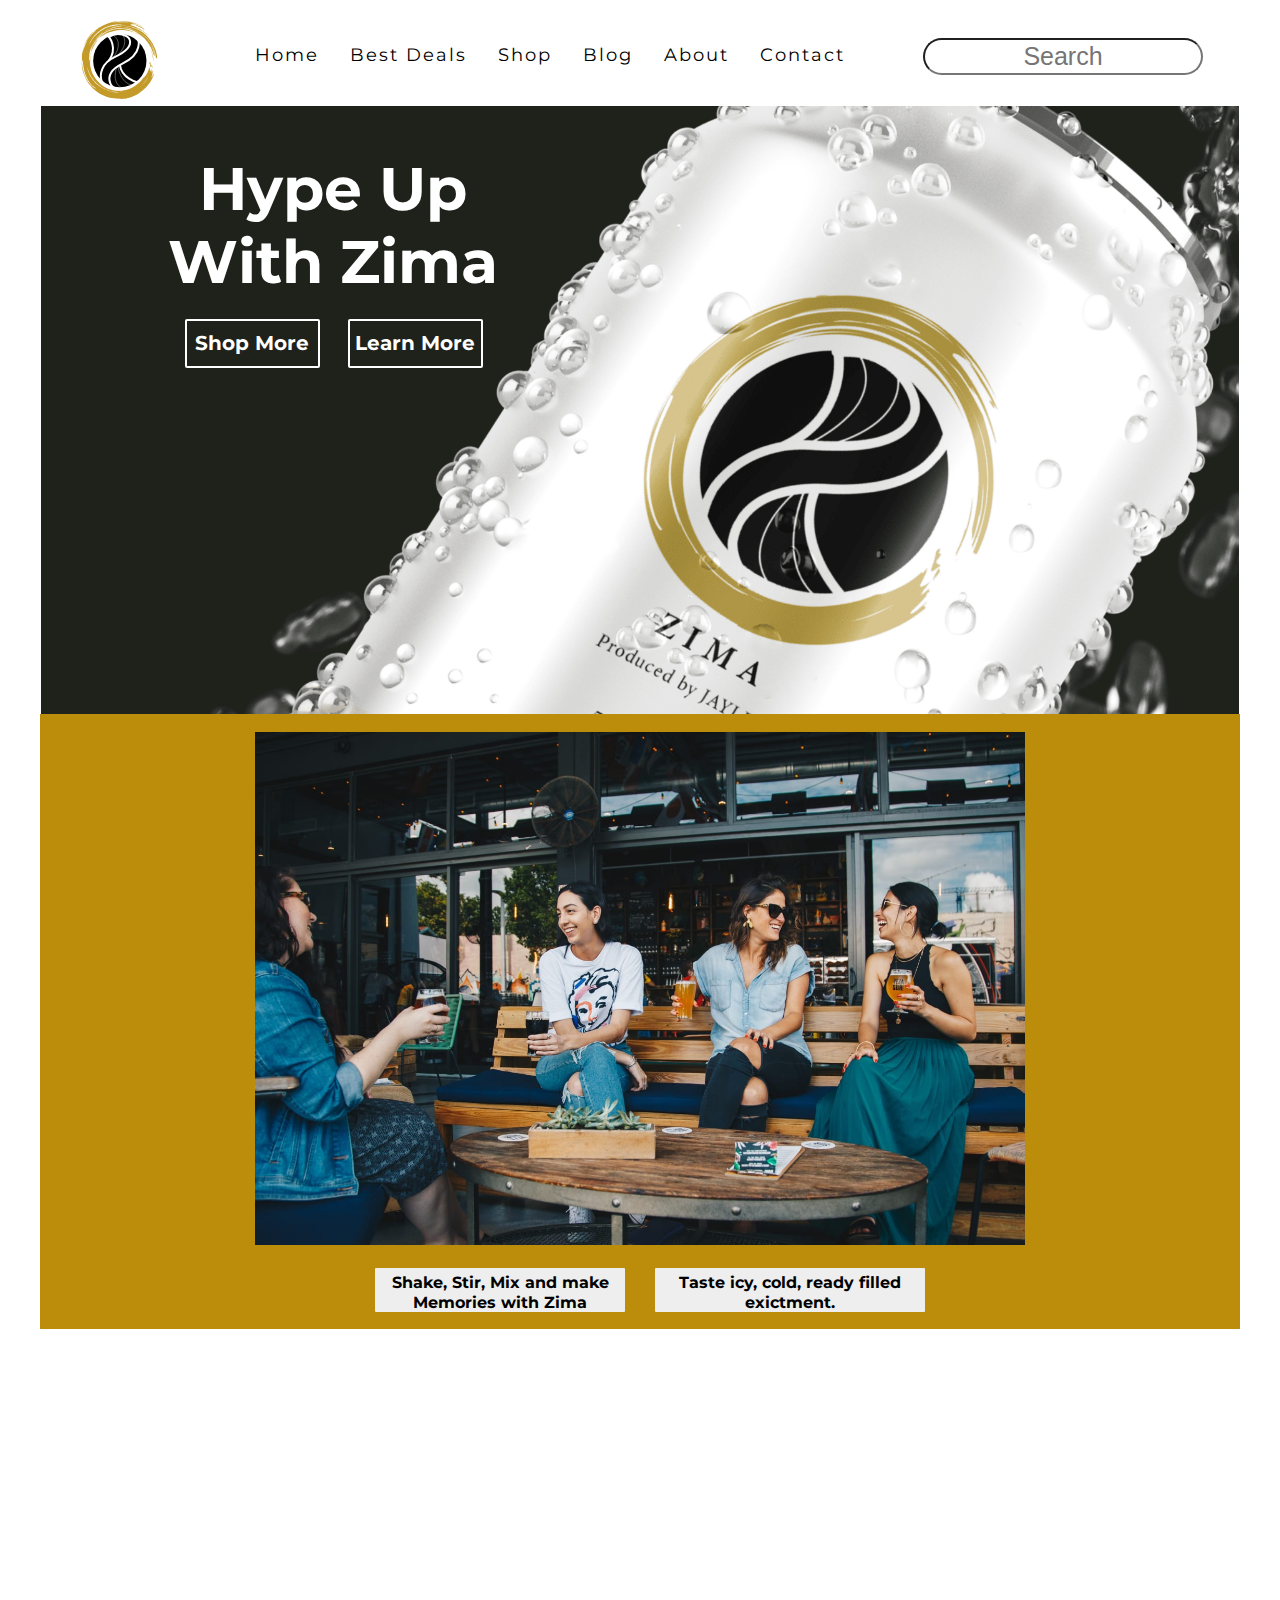
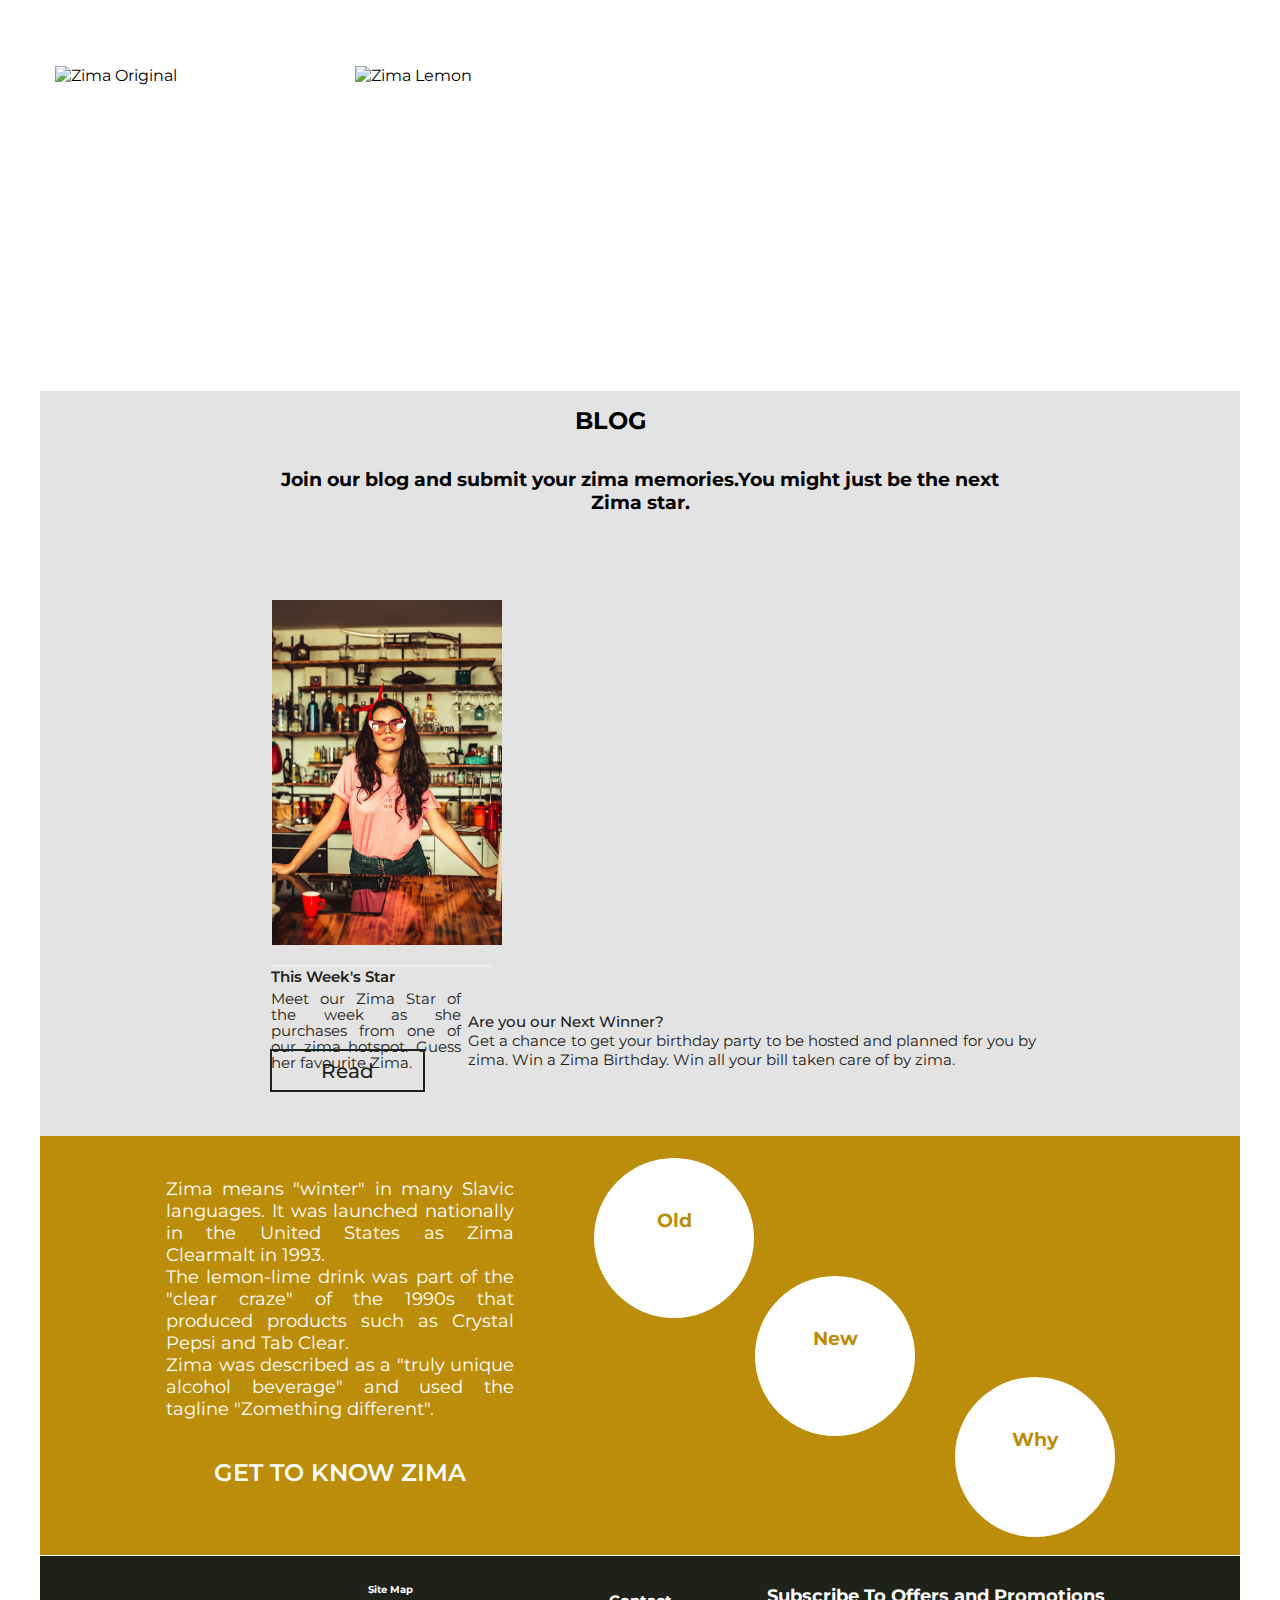
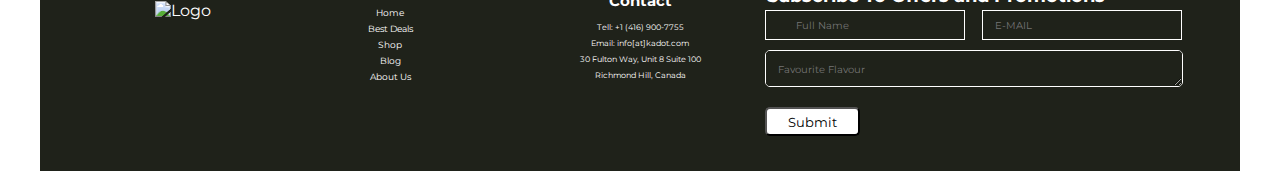
==== commit cad29f9d: "update" ====
--- a/index.html
+++ b/index.html
@@ -33,7 +33,7 @@
                             <li><a href="index.html">Home</a></li>
                             <li><a href="#">Best Deals</a></li>
                             <li><a href="shop.html">Shop</a></li>
-                            <li><a href="404page.html">Blog</a></li>
+                            <li><a href="#">Blog</a></li>
                             <li><a href="#">About</a></li>
                             <li><a href="contact.html">Contact</a></li>
                         </ul>
@@ -103,34 +103,35 @@
                 <img class="col-start-1 col-end-2 m-col-start-1 m-col-end-3 product1" id="product1"
                     sizes="100vw"
                     srcset="
-                    images/product-original_fyj4ld_c_scale,w_320.png 320w,
-                    images/product-original_fyj4ld_c_scale,w_758.png 758w,
-                    images/product-original_fyj4ld_c_scale,w_1023.png 1023w,
-                    images/product-original_fyj4ld_c_scale,w_1238.png 1238w,
-                    images/product-original_fyj4ld_c_scale,w_1412.png 1412w,
-                    images/product-original_fyj4ld_c_scale,w_1568.png 1568w,
-                    images/product-original_fyj4ld_c_scale,w_1736.png 1736w,
-                    images/product-original_fyj4ld_c_scale,w_1890.png 1890w,
-                    images/product-original_fyj4ld_c_scale,w_2008.png 2008w,
-                    images/product-original_fyj4ld_c_scale,w_2127.png 2127w"
-                    src="images/product-original_fyj4ld_c_scale,w_2127.png"
+                    images/Original_vzxlz4_c_scale,w_320.png 320w,
+                    images/Original_vzxlz4_c_scale,w_786.png 786w,
+                    images/Original_vzxlz4_c_scale,w_1036.png 1036w,
+                    images/Original_vzxlz4_c_scale,w_1277.png 1277w,
+                    images/Original_vzxlz4_c_scale,w_1455.png 1455w,
+                    images/Original_vzxlz4_c_scale,w_1635.png 1635w,
+                    images/Original_vzxlz4_c_scale,w_1772.png 1772w,
+                    images/Original_vzxlz4_c_scale,w_1922.png 1922w,
+                    images/Original_vzxlz4_c_scale,w_2028.png 2028w,
+                    images/Original_vzxlz4_c_scale,w_2127.png 2127w"
+                    src="images/Original_vzxlz4_c_scale,w_2127.png"
                     alt="Zima Original">
 
                 <div class="col-start-3 col-end-4 m-col-start-4 m-col-end-6 product_1">
                     <img
                     sizes="100vw"
                     srcset="
-                    images/product-lemon_vzm7rg_c_scale,w_320.png 320w,
-                    images/product-lemon_vzm7rg_c_scale,w_772.png 772w,
-                    images/product-lemon_vzm7rg_c_scale,w_1051.png 1051w,
-                    images/product-lemon_vzm7rg_c_scale,w_1270.png 1270w,
-                    images/product-lemon_vzm7rg_c_scale,w_1432.png 1432w,
-                    images/product-lemon_vzm7rg_c_scale,w_1607.png 1607w,
-                    images/product-lemon_vzm7rg_c_scale,w_1705.png 1705w,
-                    images/product-lemon_vzm7rg_c_scale,w_1866.png 1866w,
-                    images/product-lemon_vzm7rg_c_scale,w_1996.png 1996w,
-                    images/product-lemon_vzm7rg_c_scale,w_2127.png 2127w"
-                    src="images/product-lemon_vzm7rg_c_scale,w_2127.png"
+                    images/Zima_Lemon_cynucg_c_scale,w_320.png 320w,
+                    images/Zima_Lemon_cynucg_c_scale,w_732.png 732w,
+                    images/Zima_Lemon_cynucg_c_scale,w_991.png 991w,
+                    images/Zima_Lemon_cynucg_c_scale,w_1202.png 1202w,
+                    images/Zima_Lemon_cynucg_c_scale,w_1376.png 1376w,
+                    images/Zima_Lemon_cynucg_c_scale,w_1520.png 1520w,
+                    images/Zima_Lemon_cynucg_c_scale,w_1664.png 1664w,
+                    images/Zima_Lemon_cynucg_c_scale,w_1816.png 1816w,
+                    images/Zima_Lemon_cynucg_c_scale,w_1928.png 1928w,
+                    images/Zima_Lemon_cynucg_c_scale,w_2047.png 2047w,
+                    images/Zima_Lemon_cynucg_c_scale,w_2127.png 2127w"
+                    src="images/Zima_Lemon_cynucg_c_scale,w_2127.png"
                     alt="Zima Lemon">
                 </div>  
 
@@ -139,18 +140,18 @@
                     <img
                     sizes="(max-width: 2127px) 100vw, 2127px"
                     srcset="
-                    images/product-orange_hq4rqw_c_scale,w_320.png 320w,
-                    images/product-orange_hq4rqw_c_scale,w_839.png 839w,
-                    images/product-orange_hq4rqw_c_scale,w_1111.png 1111w,
-                    images/product-orange_hq4rqw_c_scale,w_1309.png 1309w,
-                    images/product-orange_hq4rqw_c_scale,w_1515.png 1515w,
-                    images/product-orange_hq4rqw_c_scale,w_1676.png 1676w,
-                    images/product-orange_hq4rqw_c_scale,w_1866.png 1866w,
-                    images/product-orange_hq4rqw_c_scale,w_1982.png 1982w,
-                    images/product-orange_hq4rqw_c_scale,w_2110.png 2110w,
-                    images/product-orange_hq4rqw_c_scale,w_2127.png 2127w"
-                    src="images/product-orange_hq4rqw_c_scale,w_2127.png"
-                    alt=" Zima Orange">
+                    images/Orange_jalzrh_c_scale,w_320.png 320w,
+                    images/Orange_jalzrh_c_scale,w_749.png 749w,
+                    images/Orange_jalzrh_c_scale,w_1023.png 1023w,
+                    images/Orange_jalzrh_c_scale,w_1253.png 1253w,
+                    images/Orange_jalzrh_c_scale,w_1418.png 1418w,
+                    images/Orange_jalzrh_c_scale,w_1597.png 1597w,
+                    images/Orange_jalzrh_c_scale,w_1756.png 1756w,
+                    images/Orange_jalzrh_c_scale,w_1932.png 1932w,
+                    images/Orange_jalzrh_c_scale,w_2040.png 2040w,
+                    images/Orange_jalzrh_c_scale,w_2127.png 2127w"
+                    src="images/Orange_jalzrh_c_scale,w_2127.png"
+                    alt="">
 
                 </div>
 
@@ -159,18 +160,18 @@
                     <img
                     sizes="(max-width: 2127px) 100vw, 2127px"
                     srcset="
-                    images/product-mint-lemon_l3heni_c_scale,w_320.png 320w,
-                    images/product-mint-lemon_l3heni_c_scale,w_804.png 804w,
-                    images/product-mint-lemon_l3heni_c_scale,w_1100.png 1100w,
-                    images/product-mint-lemon_l3heni_c_scale,w_1329.png 1329w,
-                    images/product-mint-lemon_l3heni_c_scale,w_1510.png 1510w,
-                    images/product-mint-lemon_l3heni_c_scale,w_1672.png 1672w,
-                    images/product-mint-lemon_l3heni_c_scale,w_1823.png 1823w,
-                    images/product-mint-lemon_l3heni_c_scale,w_1977.png 1977w,
-                    images/product-mint-lemon_l3heni_c_scale,w_2104.png 2104w,
-                    images/product-mint-lemon_l3heni_c_scale,w_2127.png 2127w"
-                    src="images/product-mint-lemon_l3heni_c_scale,w_2127.png"
-                    alt="Zima Mint Lemon">
+                    images/Grapefruit_z6bvei_c_scale,w_320.png 320w,
+                    images/Grapefruit_z6bvei_c_scale,w_754.png 754w,
+                    images/Grapefruit_z6bvei_c_scale,w_1046.png 1046w,
+                    images/Grapefruit_z6bvei_c_scale,w_1273.png 1273w,
+                    images/Grapefruit_z6bvei_c_scale,w_1435.png 1435w,
+                    images/Grapefruit_z6bvei_c_scale,w_1604.png 1604w,
+                    images/Grapefruit_z6bvei_c_scale,w_1782.png 1782w,
+                    images/Grapefruit_z6bvei_c_scale,w_1819.png 1819w,
+                    images/Grapefruit_z6bvei_c_scale,w_2050.png 2050w,
+                    images/Grapefruit_z6bvei_c_scale,w_2127.png 2127w"
+                    src="images/Grapefruit_z6bvei_c_scale,w_2127.png"
+                    alt="">
 
                 </div>
 
@@ -243,25 +244,20 @@
     
             <section class="grid-con" id="history">
                 <h2 class="hidden">HISTORY</h2>
-                <div class="col-start-2 col-end-4 m-col-start-6 m-col-end-8"><button class="vid-1" onclick="playvid()" type="button">Old Zima</button>
-                </div>
-
-                <iframe class="col-span-full" id="video" src="https://www.youtube.com/embed/ATvFWNNRqe8? modestbranding=1&amp; loop=0&amp; autoplay=0&amp; " title="ZIMA" frameborder="0" allow="accelerometer; autoplay; clipboard-write; encrypted-media; gyroscope; picture-in-picture" allowfullscreen="allowfullscreen"></iframe>
-                
-                <div class="col-start-2 col-end-4 m-col-start-8 m-col-end-10 vid-2" id="vid-2"><a href="#"><h3>New Zima</h3></a>
-                </div>
-                <div class="col-start-2 col-end-4 m-col-start-10 m-col-end-12 vid-3" id="vid-3"><a href="#"><h3>Why Zima</h3></a></div>
+                <div class="col-start-1 col-end-2 m-col-start-6 m-col-end-8 vid-1" id="vid-1"><h3>Old</h3></div>
+
+                <div class="col-start-2 col-end-3 m-col-start-8 m-col-end-10 vid-2" id="vid-2"><h3>New</h3></div>
+
+                <div class="col-start-3 col-end-4 m-col-start-10 m-col-end-12 vid-3" id="vid-3"><h3>Why</h3></div>
+
                 <div class="col-start-1 col-end-5 m-col-start-2 m-col-end-6" id="zima-history">
-                    <a href="#"><h3>GET TO KNOW ZIMA</a></h3>
+                    <a href="#">GET TO KNOW ZIMA</a>
                 </div>
                 <div class="col-span-full m-col-start-2 m-col-end-6" id="history-info">
                     <p>Zima means "winter" in many Slavic languages. It was launched nationally in the United States as Zima Clearmalt in 1993.<br>
                     The lemon-lime drink was part of the "clear craze" of the 1990s that produced products such as Crystal Pepsi and Tab Clear.<br>
                     Zima was described as a "truly unique alcohol beverage" and used the tagline "Zomething different".</p>
                 </div>
-
-                
-
             </section>
 
         </main>
--- a/css/main.css
+++ b/css/main.css
@@ -42,16 +42,47 @@
  }
  
  #burger-con {
-    margin-top: 20px;
+    /* margin-top: 20px; */
     margin-bottom: 20px;
     display: none;
- }
+    position: absolute;
+    background-color: #fff;
+    height: 380px;
+}
  
- #burger-con.slide-toggle {
+#burger-con.slide-toggle {
     display: block;
- }
+    left: 0;
+    right: 0;
+}
+
+#burger-con ul li {
+    border-bottom: 2px solid #efefef;
+    margin-bottom: 10px;
+    font-size: 21px;
+}
+
+#burger-con ul {
+    padding-left: 0;
+}
+
+
+#burger-con ul li a {
+    display: block;
+    padding: 10px 0 10px 0;
+    text-align: center;
+    color: #505050;
+}
+
+#burger-con ul li a:hover {
+    color: #BC8D0A;
+}
+
+
+
+
  
- #main-nav ul {
+ /* #main-nav ul {
     list-style: none;
     padding: 0;
     margin: 0;
@@ -78,7 +109,7 @@
  
  #main-nav ul li:last-child {
     margin-bottom: 10px;
- }
+ } */
 
 /*1--Hero Image--*/
 .hero {
@@ -392,38 +423,27 @@
 
 /*---5.HISTORY---*/
 #history {
-    height: 535px;
+    /* height: 535px; */
     background-color: #BC8D0A;
+    grid-auto-rows: min-content;
 }
 
 .vid-1 {
     border-radius: 100%;
-    height: 111px;
-    width: 111px;
-    text-align: center;
-    margin-left: 9px;
-    margin-right: 9px;
+    height: 50px;
+    text-align: center;
+    margin-left: 39px;
+    margin-right: -39px;
     background-color: #ffffff;
     margin-top: 20px;
-    display: block;
-    margin-top: 9px;
-    color: #BC8D0A;
-    font-size: 15px;
-    font-weight: bold;
-}
-
-#video {
-    display: none;
-    margin-left: -15px;
-    width: 320px;
 }
 
 .vid-2 {
     border-radius: 100%;
-    height: 111px;
-    text-align: center;
-    margin-left: 9px;
-    margin-right: 9px;
+    height: 50px;
+    text-align: center;
+    margin-left: 39px;
+    margin-right: -39px;
     background-color: #ffffff;
     margin-top: 20px;
 }
@@ -431,27 +451,26 @@
 
 .vid-3 {
     border-radius: 100%;
-    height: 111px;
-    text-align: center;
-    margin-left: 9px;
-    margin-right: 9px;
+    height: 50px;
+    text-align: center;
+    margin-left: 39px;
+    margin-right: -39px;
     background-color: #ffffff;
     margin-top: 20px;
 }
 
-/* .vid-1 h3 {
-    margin-top: 9px;
+.vid-1 h3 {
+    margin-top: 15px;
     color: #BC8D0A;
-    font-size: 15px;
-} */
+}
 
 .vid-2 h3 {
-    margin-top: 41px;
+    margin-top: 15px;
     color: #BC8D0A;
 }
 
 .vid-3 h3 {
-    margin-top: 41px;
+    margin-top: 15px;
     color: #BC8D0A;
 }
 
@@ -460,10 +479,12 @@
     font-size: 18px;
     text-align: center;
     color: #fff;
+    margin-top: 20px;
 }
 
 #zima-history a {
     color: #fff;
+    font-weight: 600;
 }
 
 #history-info {
@@ -910,25 +931,9 @@
     letter-spacing: 1px;
     margin-top: 5px;
     margin-left: 175px;
-}
-
-/*---404 PAGE---*/
-#main-404 {
-    background-color: #FFFDF9;
-}
-
-.page-404 {
-    grid-column: 1/5;
-    margin-top: 40px;
-    text-align: center;
-}
-
-.page-404 h2 {
-    font-size: 15px;
-}
-/* .page-404 {
-    background-image: url(.../images/404);
-} */
+
+}
+
 
 
 
@@ -966,6 +971,18 @@
         margin-bottom: 20px;
         transition: all .5s ease;
         border: 0;
+    }
+
+    #burger-con {
+        margin-bottom: 20px;
+        display: none;
+        position: absolute;
+        background-color: #fff;
+        height: 390px;
+    }
+
+    #burger-con.slide-toggle {
+        left: 457px;
     }
 
     /*--1. Hero Image--*/
@@ -1624,7 +1641,20 @@
 
     #burger-con {
         display: contents;
-    }
+        position: relative;
+        height: 0;
+    }
+
+    #burger-con.slide-toggle {
+        left: 0;
+        right: 0;
+    }
+
+    #burger-con ul li {
+        border-bottom: none;
+    }
+
+    #burger-con ul li a { display: inline;}
 
     #burger-con ul { margin-top: 44px;}
     #Nav-Desktop {
@@ -2660,13 +2690,11 @@
         display: inline-flex;   
     } */
 
- /*---1920 - Shop Page---*/
+ /*---1920 - Shop Page*/
 
     #lemon, #rose, #grape, #orange, #orang, #original, #blueberry {
        height: 1109px;
     }
 
-    /*---404 PAGE---*/
-
-}
-
+}
+
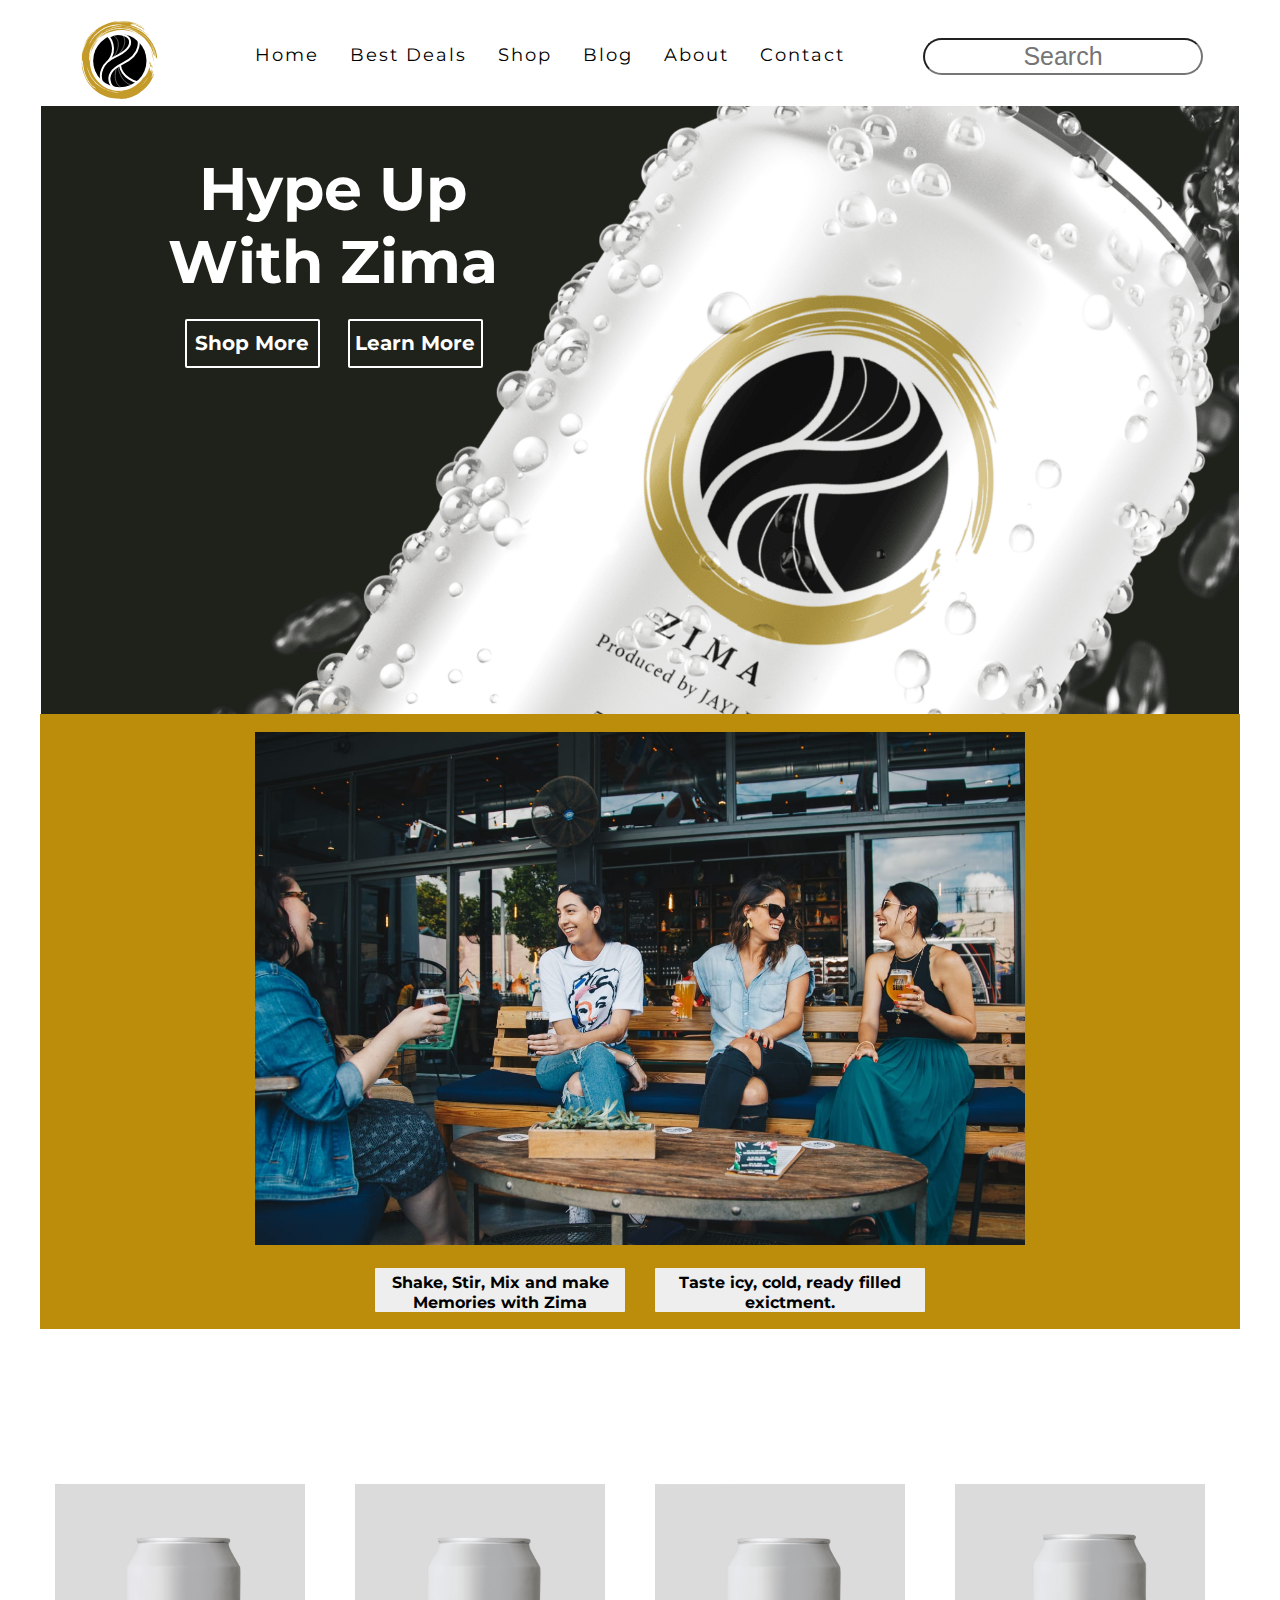
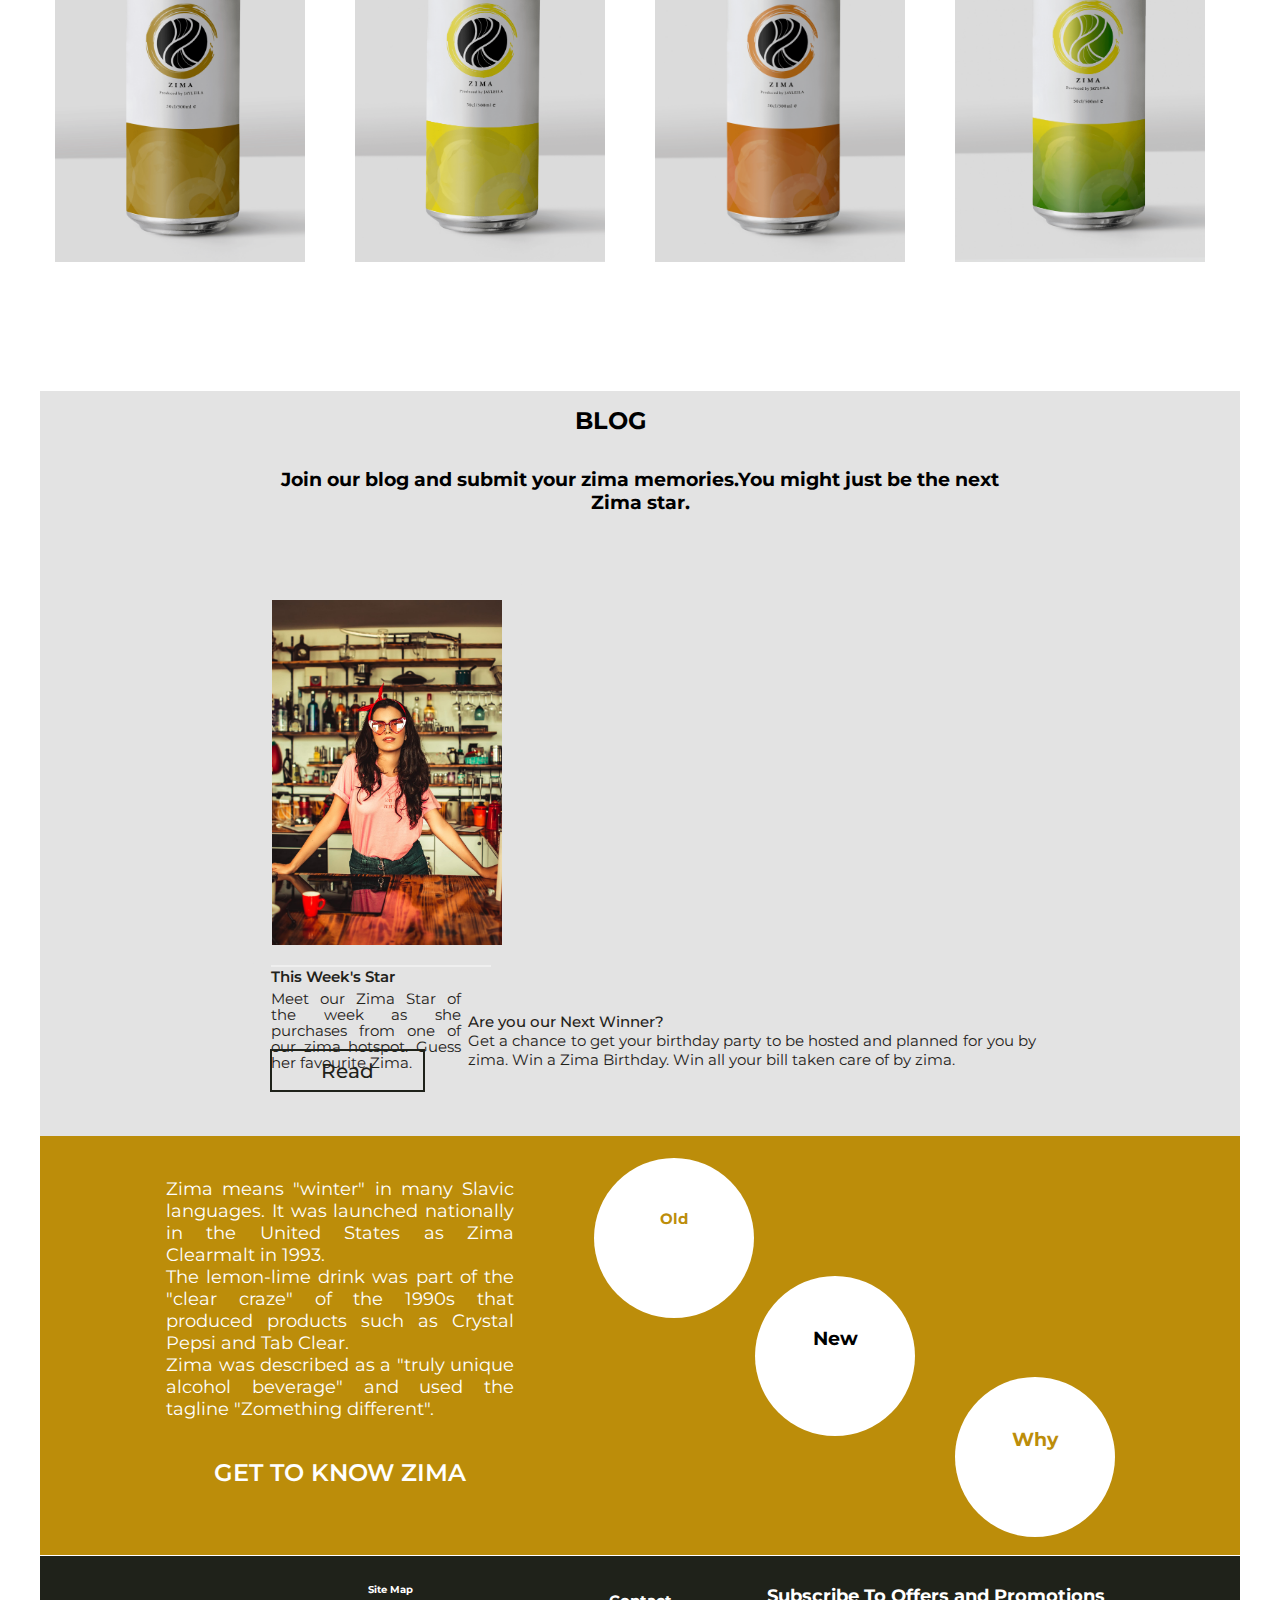
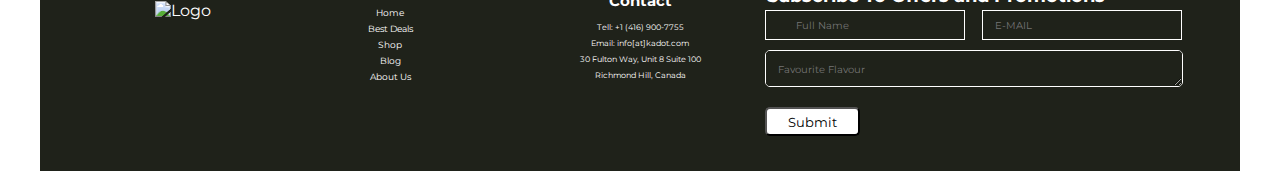
==== commit a949e8bd: "Merge branch 'main' into dev.jay.addinghamburger" ====
--- a/index.html
+++ b/index.html
@@ -33,7 +33,7 @@
                             <li><a href="index.html">Home</a></li>
                             <li><a href="#">Best Deals</a></li>
                             <li><a href="shop.html">Shop</a></li>
-                            <li><a href="#">Blog</a></li>
+                            <li><a href="404page.html">Blog</a></li>
                             <li><a href="#">About</a></li>
                             <li><a href="contact.html">Contact</a></li>
                         </ul>
@@ -103,35 +103,34 @@
                 <img class="col-start-1 col-end-2 m-col-start-1 m-col-end-3 product1" id="product1"
                     sizes="100vw"
                     srcset="
-                    images/Original_vzxlz4_c_scale,w_320.png 320w,
-                    images/Original_vzxlz4_c_scale,w_786.png 786w,
-                    images/Original_vzxlz4_c_scale,w_1036.png 1036w,
-                    images/Original_vzxlz4_c_scale,w_1277.png 1277w,
-                    images/Original_vzxlz4_c_scale,w_1455.png 1455w,
-                    images/Original_vzxlz4_c_scale,w_1635.png 1635w,
-                    images/Original_vzxlz4_c_scale,w_1772.png 1772w,
-                    images/Original_vzxlz4_c_scale,w_1922.png 1922w,
-                    images/Original_vzxlz4_c_scale,w_2028.png 2028w,
-                    images/Original_vzxlz4_c_scale,w_2127.png 2127w"
-                    src="images/Original_vzxlz4_c_scale,w_2127.png"
+                    images/product-original_fyj4ld_c_scale,w_320.png 320w,
+                    images/product-original_fyj4ld_c_scale,w_758.png 758w,
+                    images/product-original_fyj4ld_c_scale,w_1023.png 1023w,
+                    images/product-original_fyj4ld_c_scale,w_1238.png 1238w,
+                    images/product-original_fyj4ld_c_scale,w_1412.png 1412w,
+                    images/product-original_fyj4ld_c_scale,w_1568.png 1568w,
+                    images/product-original_fyj4ld_c_scale,w_1736.png 1736w,
+                    images/product-original_fyj4ld_c_scale,w_1890.png 1890w,
+                    images/product-original_fyj4ld_c_scale,w_2008.png 2008w,
+                    images/product-original_fyj4ld_c_scale,w_2127.png 2127w"
+                    src="images/product-original_fyj4ld_c_scale,w_2127.png"
                     alt="Zima Original">
 
                 <div class="col-start-3 col-end-4 m-col-start-4 m-col-end-6 product_1">
                     <img
                     sizes="100vw"
                     srcset="
-                    images/Zima_Lemon_cynucg_c_scale,w_320.png 320w,
-                    images/Zima_Lemon_cynucg_c_scale,w_732.png 732w,
-                    images/Zima_Lemon_cynucg_c_scale,w_991.png 991w,
-                    images/Zima_Lemon_cynucg_c_scale,w_1202.png 1202w,
-                    images/Zima_Lemon_cynucg_c_scale,w_1376.png 1376w,
-                    images/Zima_Lemon_cynucg_c_scale,w_1520.png 1520w,
-                    images/Zima_Lemon_cynucg_c_scale,w_1664.png 1664w,
-                    images/Zima_Lemon_cynucg_c_scale,w_1816.png 1816w,
-                    images/Zima_Lemon_cynucg_c_scale,w_1928.png 1928w,
-                    images/Zima_Lemon_cynucg_c_scale,w_2047.png 2047w,
-                    images/Zima_Lemon_cynucg_c_scale,w_2127.png 2127w"
-                    src="images/Zima_Lemon_cynucg_c_scale,w_2127.png"
+                    images/product-lemon_vzm7rg_c_scale,w_320.png 320w,
+                    images/product-lemon_vzm7rg_c_scale,w_772.png 772w,
+                    images/product-lemon_vzm7rg_c_scale,w_1051.png 1051w,
+                    images/product-lemon_vzm7rg_c_scale,w_1270.png 1270w,
+                    images/product-lemon_vzm7rg_c_scale,w_1432.png 1432w,
+                    images/product-lemon_vzm7rg_c_scale,w_1607.png 1607w,
+                    images/product-lemon_vzm7rg_c_scale,w_1705.png 1705w,
+                    images/product-lemon_vzm7rg_c_scale,w_1866.png 1866w,
+                    images/product-lemon_vzm7rg_c_scale,w_1996.png 1996w,
+                    images/product-lemon_vzm7rg_c_scale,w_2127.png 2127w"
+                    src="images/product-lemon_vzm7rg_c_scale,w_2127.png"
                     alt="Zima Lemon">
                 </div>  
 
@@ -140,18 +139,18 @@
                     <img
                     sizes="(max-width: 2127px) 100vw, 2127px"
                     srcset="
-                    images/Orange_jalzrh_c_scale,w_320.png 320w,
-                    images/Orange_jalzrh_c_scale,w_749.png 749w,
-                    images/Orange_jalzrh_c_scale,w_1023.png 1023w,
-                    images/Orange_jalzrh_c_scale,w_1253.png 1253w,
-                    images/Orange_jalzrh_c_scale,w_1418.png 1418w,
-                    images/Orange_jalzrh_c_scale,w_1597.png 1597w,
-                    images/Orange_jalzrh_c_scale,w_1756.png 1756w,
-                    images/Orange_jalzrh_c_scale,w_1932.png 1932w,
-                    images/Orange_jalzrh_c_scale,w_2040.png 2040w,
-                    images/Orange_jalzrh_c_scale,w_2127.png 2127w"
-                    src="images/Orange_jalzrh_c_scale,w_2127.png"
-                    alt="">
+                    images/product-orange_hq4rqw_c_scale,w_320.png 320w,
+                    images/product-orange_hq4rqw_c_scale,w_839.png 839w,
+                    images/product-orange_hq4rqw_c_scale,w_1111.png 1111w,
+                    images/product-orange_hq4rqw_c_scale,w_1309.png 1309w,
+                    images/product-orange_hq4rqw_c_scale,w_1515.png 1515w,
+                    images/product-orange_hq4rqw_c_scale,w_1676.png 1676w,
+                    images/product-orange_hq4rqw_c_scale,w_1866.png 1866w,
+                    images/product-orange_hq4rqw_c_scale,w_1982.png 1982w,
+                    images/product-orange_hq4rqw_c_scale,w_2110.png 2110w,
+                    images/product-orange_hq4rqw_c_scale,w_2127.png 2127w"
+                    src="images/product-orange_hq4rqw_c_scale,w_2127.png"
+                    alt=" Zima Orange">
 
                 </div>
 
@@ -160,18 +159,18 @@
                     <img
                     sizes="(max-width: 2127px) 100vw, 2127px"
                     srcset="
-                    images/Grapefruit_z6bvei_c_scale,w_320.png 320w,
-                    images/Grapefruit_z6bvei_c_scale,w_754.png 754w,
-                    images/Grapefruit_z6bvei_c_scale,w_1046.png 1046w,
-                    images/Grapefruit_z6bvei_c_scale,w_1273.png 1273w,
-                    images/Grapefruit_z6bvei_c_scale,w_1435.png 1435w,
-                    images/Grapefruit_z6bvei_c_scale,w_1604.png 1604w,
-                    images/Grapefruit_z6bvei_c_scale,w_1782.png 1782w,
-                    images/Grapefruit_z6bvei_c_scale,w_1819.png 1819w,
-                    images/Grapefruit_z6bvei_c_scale,w_2050.png 2050w,
-                    images/Grapefruit_z6bvei_c_scale,w_2127.png 2127w"
-                    src="images/Grapefruit_z6bvei_c_scale,w_2127.png"
-                    alt="">
+                    images/product-mint-lemon_l3heni_c_scale,w_320.png 320w,
+                    images/product-mint-lemon_l3heni_c_scale,w_804.png 804w,
+                    images/product-mint-lemon_l3heni_c_scale,w_1100.png 1100w,
+                    images/product-mint-lemon_l3heni_c_scale,w_1329.png 1329w,
+                    images/product-mint-lemon_l3heni_c_scale,w_1510.png 1510w,
+                    images/product-mint-lemon_l3heni_c_scale,w_1672.png 1672w,
+                    images/product-mint-lemon_l3heni_c_scale,w_1823.png 1823w,
+                    images/product-mint-lemon_l3heni_c_scale,w_1977.png 1977w,
+                    images/product-mint-lemon_l3heni_c_scale,w_2104.png 2104w,
+                    images/product-mint-lemon_l3heni_c_scale,w_2127.png 2127w"
+                    src="images/product-mint-lemon_l3heni_c_scale,w_2127.png"
+                    alt="Zima Mint Lemon">
 
                 </div>
 
@@ -258,6 +257,9 @@
                     The lemon-lime drink was part of the "clear craze" of the 1990s that produced products such as Crystal Pepsi and Tab Clear.<br>
                     Zima was described as a "truly unique alcohol beverage" and used the tagline "Zomething different".</p>
                 </div>
+
+                
+
             </section>
 
         </main>
--- a/css/main.css
+++ b/css/main.css
@@ -436,6 +436,17 @@
     margin-right: -39px;
     background-color: #ffffff;
     margin-top: 20px;
+    display: block;
+    margin-top: 9px;
+    color: #BC8D0A;
+    font-size: 15px;
+    font-weight: bold;
+}
+
+#video {
+    display: none;
+    margin-left: -15px;
+    width: 320px;
 }
 
 .vid-2 {
@@ -460,9 +471,10 @@
 }
 
 .vid-1 h3 {
-    margin-top: 15px;
+    margin-top: 41px;
     color: #BC8D0A;
-}
+    font-size: 15px;
+} */
 
 .vid-2 h3 {
     margin-top: 15px;
@@ -931,9 +943,25 @@
     letter-spacing: 1px;
     margin-top: 5px;
     margin-left: 175px;
-
-}
-
+}
+
+/*---404 PAGE---*/
+#main-404 {
+    background-color: #FFFDF9;
+}
+
+.page-404 {
+    grid-column: 1/5;
+    margin-top: 40px;
+    text-align: center;
+}
+
+.page-404 h2 {
+    font-size: 15px;
+}
+/* .page-404 {
+    background-image: url(.../images/404);
+} */
 
 
 
@@ -2690,11 +2718,13 @@
         display: inline-flex;   
     } */
 
- /*---1920 - Shop Page*/
+ /*---1920 - Shop Page---*/
 
     #lemon, #rose, #grape, #orange, #orang, #original, #blueberry {
        height: 1109px;
     }
 
-}
-
+    /*---404 PAGE---*/
+
+}
+
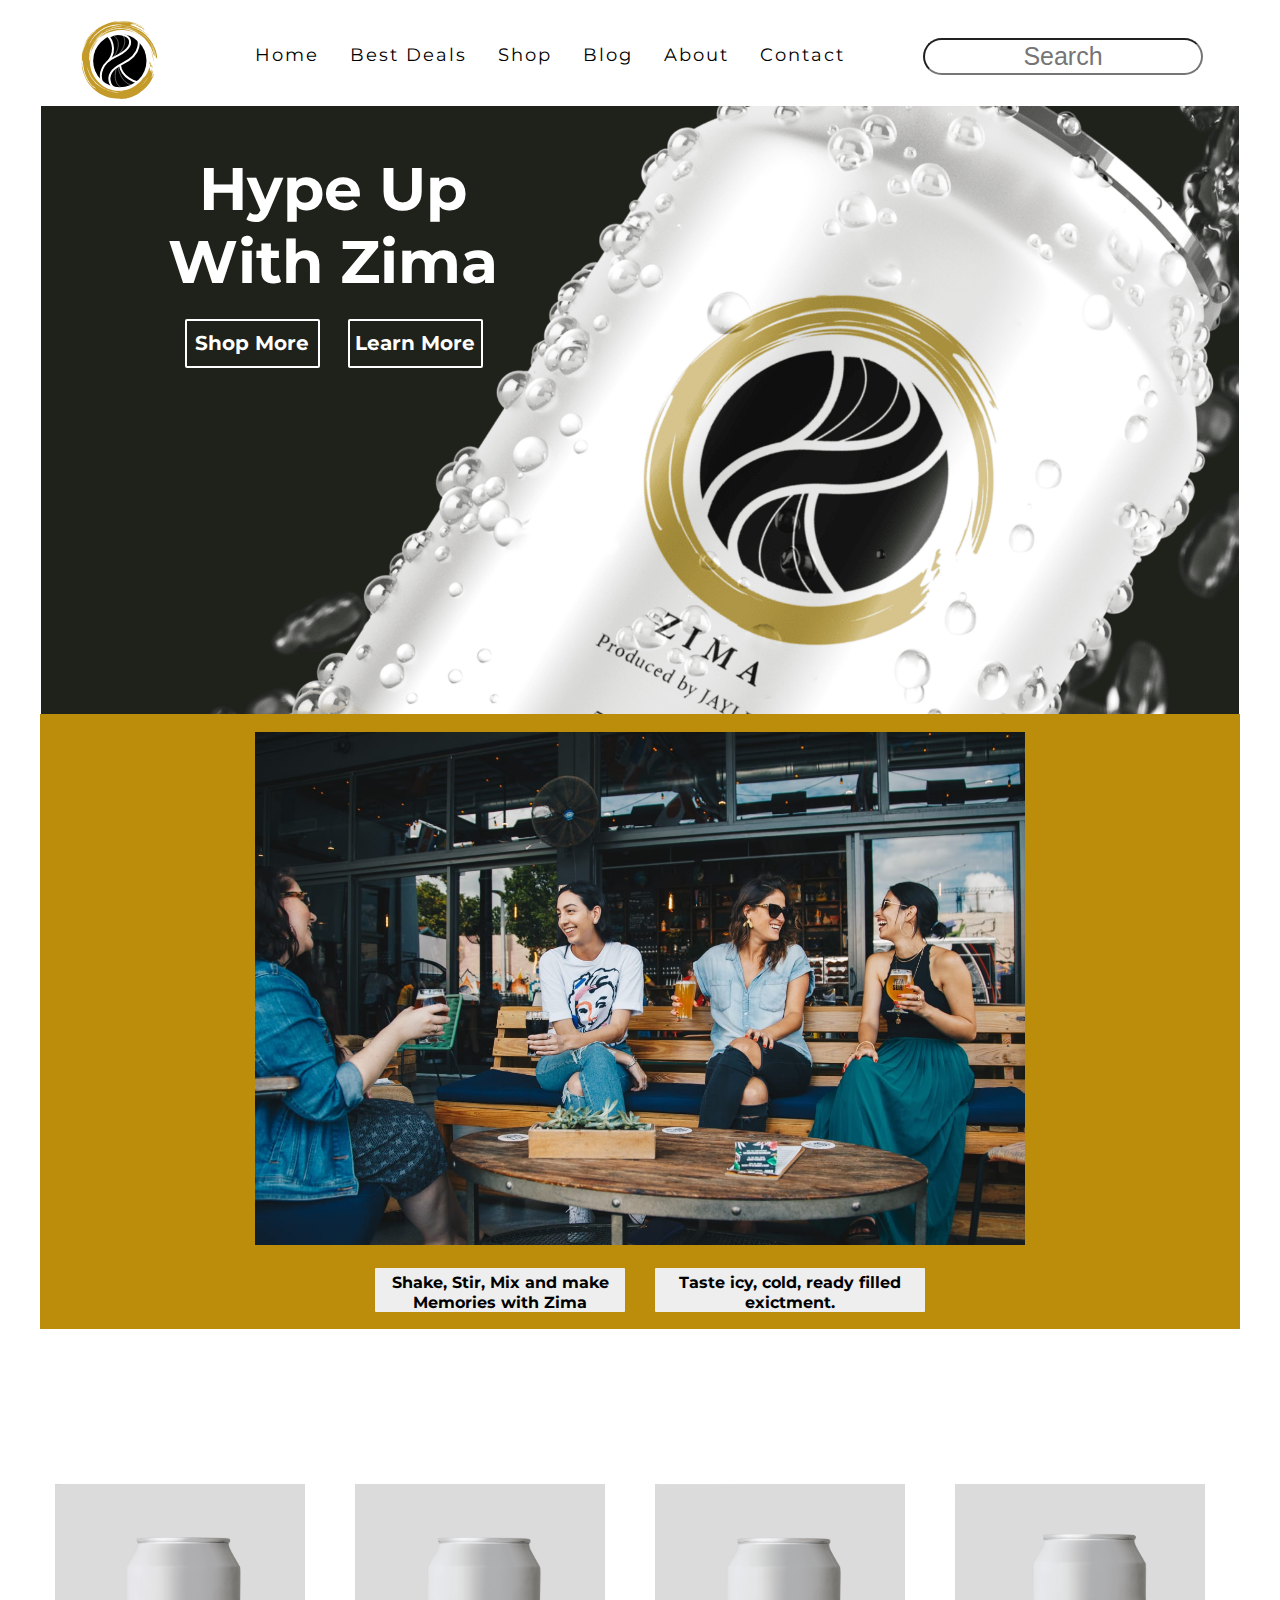
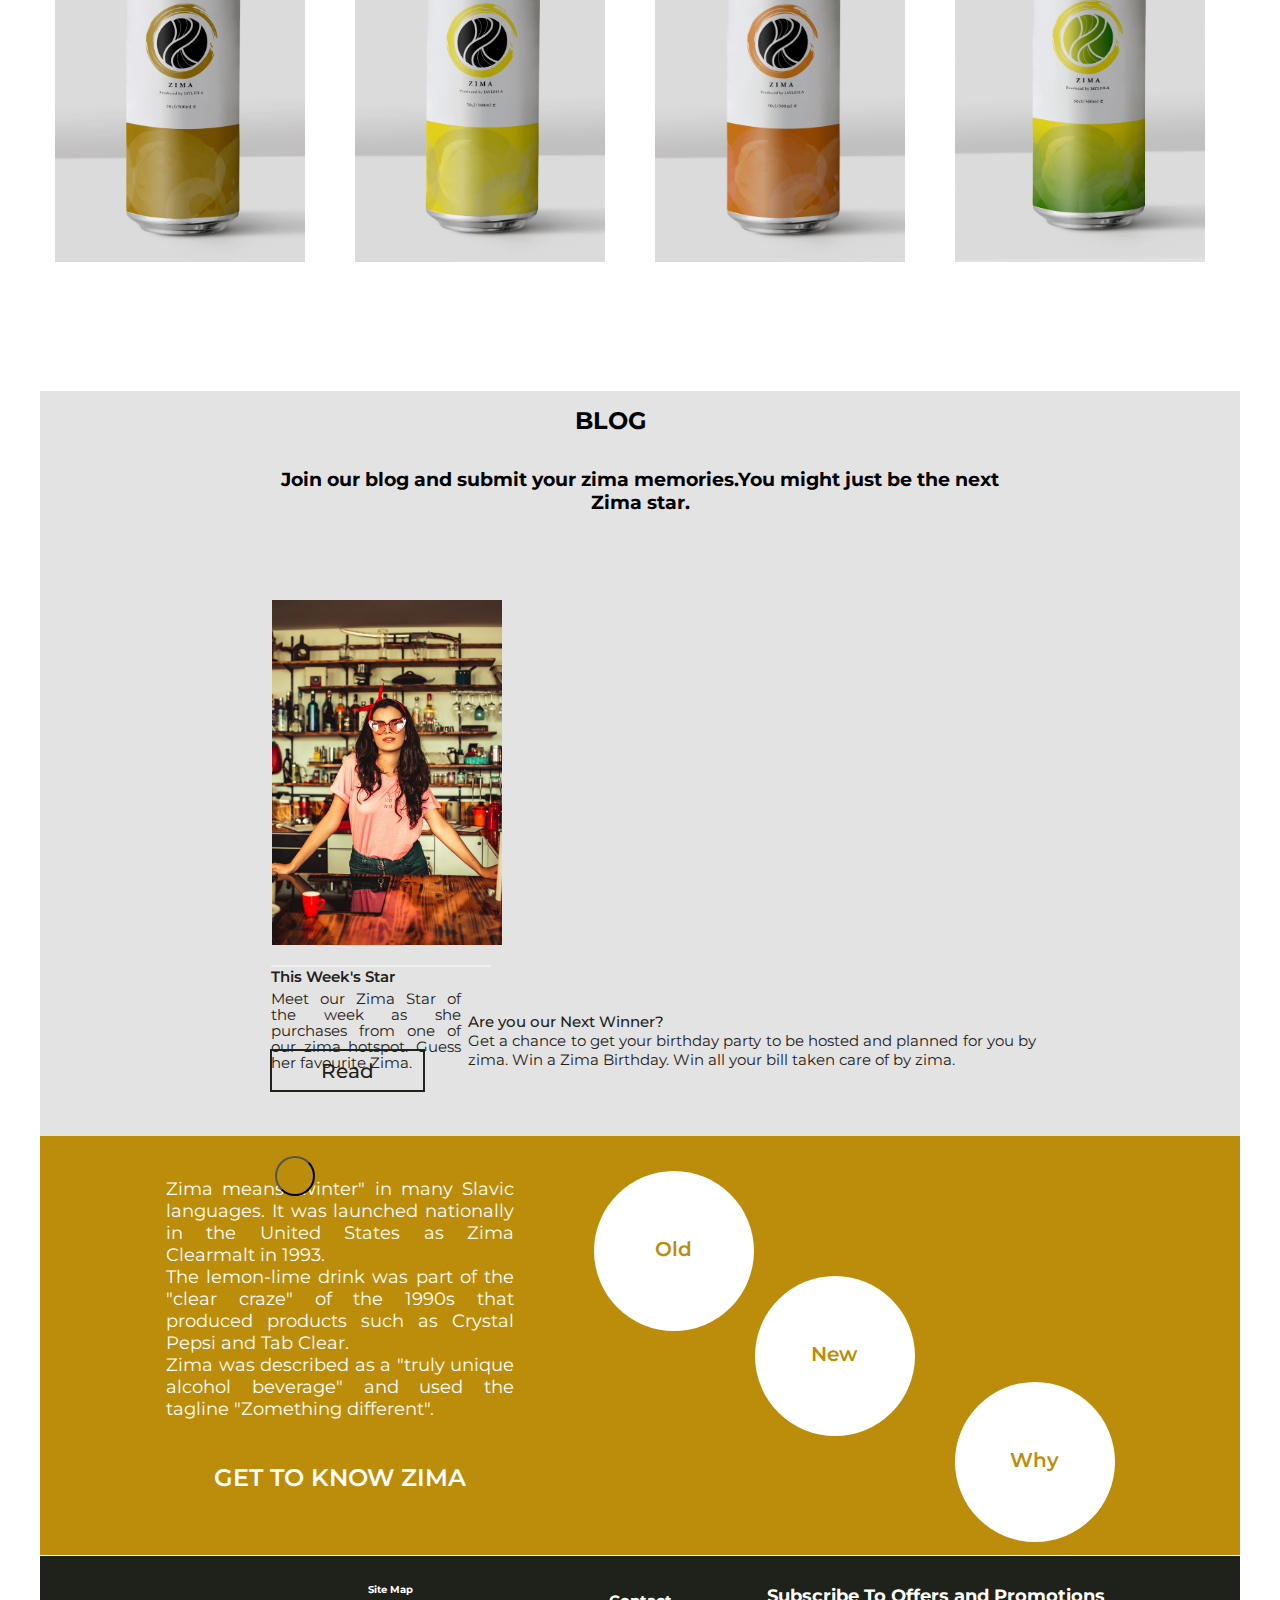
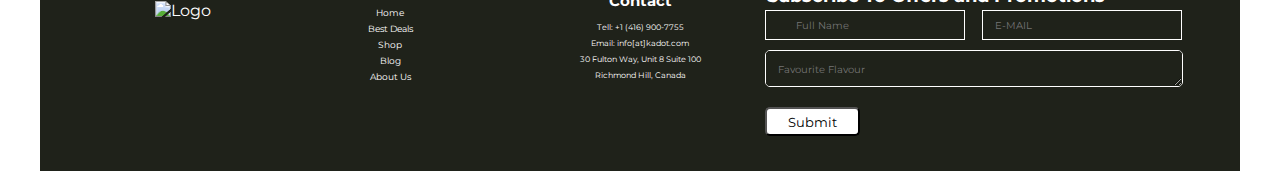
==== commit 4fe23df4: "shop page update" ====
--- a/index.html
+++ b/index.html
@@ -243,11 +243,28 @@
     
             <section class="grid-con" id="history">
                 <h2 class="hidden">HISTORY</h2>
-                <div class="col-start-1 col-end-2 m-col-start-6 m-col-end-8 vid-1" id="vid-1"><h3>Old</h3></div>
-
-                <div class="col-start-2 col-end-3 m-col-start-8 m-col-end-10 vid-2" id="vid-2"><h3>New</h3></div>
-
-                <div class="col-start-3 col-end-4 m-col-start-10 m-col-end-12 vid-3" id="vid-3"><h3>Why</h3></div>
+
+                <button class="button col-start-1 col-end-2 m-col-start-6 m-col-end-8 vid-1" id="vid-1" onclick="playVid()" type="button">Old</button>
+
+                <button class="button col-start-2 col-end-3 m-col-start-8 m-col-end-10 vid-2" onclick="playVide()" id="vid-2">New</button>
+
+                <button class="button vid-3 col-start-3 col-end-4 m-col-start-10 m-col-end-12" onclick="playVideo()" id="vid-3">Why</button>
+
+                <p class="old">Click here to see our past...</p>
+                <p class="new">Click here to see our present...</p>
+                <p class="why">Click here to see why Zima...</p>
+
+                <iframe id="video-1" src="https://www.youtube.com/embed/lSfBaVMViz8" title="Zima Old Video" frameborder="0" class="video col-span-full m-col-start-1 m-col-end-13"></iframe> 
+                
+                <video id="video-2" class=" video col-span-full m-col-start-6 m-col-end-12">
+                    <source src="Video/zima.mp4" type="video/mp4">
+                </video>  
+
+                <video id="video-3" width="300" height="300"class="video col-span-full m-col-start-6 m-col-end-12">
+                    <source src="Video/why.mp4" type="video/mp4">
+                </video> 
+
+                <button type="button" class="closeButton close col-start-3 col-end-4 m-col-start-9 m-col-end-12"><i class="fa fa-close"></i></button> 
 
                 <div class="col-start-1 col-end-5 m-col-start-2 m-col-end-6" id="zima-history">
                     <a href="#">GET TO KNOW ZIMA</a>
@@ -256,9 +273,7 @@
                     <p>Zima means "winter" in many Slavic languages. It was launched nationally in the United States as Zima Clearmalt in 1993.<br>
                     The lemon-lime drink was part of the "clear craze" of the 1990s that produced products such as Crystal Pepsi and Tab Clear.<br>
                     Zima was described as a "truly unique alcohol beverage" and used the tagline "Zomething different".</p>
-                </div>
-
-                
+                </div> 
 
             </section>
 
--- a/css/main.css
+++ b/css/main.css
@@ -428,7 +428,77 @@
     grid-auto-rows: min-content;
 }
 
-.vid-1 {
+.fa-play {
+    color: #BC8D0A;
+    position: absolute;
+    background-color: #FFF;
+    border-radius: 50%;
+}
+
+.old, .why, .new {
+    grid-column: 1/5;
+    text-align: center;
+    margin-top: 10px;
+    color: #FFF;
+    opacity: 0;
+    transition: opacity 0.3s ease-in-out;  
+}
+
+.button, #vid-1, #vid-2, #vid-3 {
+    cursor: pointer;
+    border: none;
+    padding: 10px;
+    padding-left: 8px;
+    margin: 5px;
+    border-radius: 100%;
+    height: 50px;
+    text-align: center;
+    margin-left: 39px;
+    margin-right: -39px;
+    background-color: #ffffff;
+    margin-top: 20px;
+    color: #BC8D0A;
+    font-size: 15px;
+    font-weight: 600;
+    /* opacity: 0; */
+  }
+
+  .closeButton {
+    background-color: #BC8D0A;
+    border-radius: 50%;
+    height: 40px;
+    width: 40px;
+    cursor: pointer;
+    margin-left: 220px;
+    position: absolute;
+    margin-top: 20px;
+}
+
+.closeButton i {
+    color: white;
+    font-size: 25px;
+}
+
+#vid-1:hover + .old {
+    opacity: 1;
+}
+
+#vid-2:hover + .new {
+    opacity: 1;
+}
+
+#vid-3:hover + .why {
+    opacity: 1;
+}
+
+
+/* .old {
+    opacity: 0;
+    transition: opacity 0.3s ease-in-out;    
+} */
+
+
+/* .vid-1 {
     border-radius: 100%;
     height: 50px;
     text-align: center;
@@ -437,19 +507,37 @@
     background-color: #ffffff;
     margin-top: 20px;
     display: block;
-    margin-top: 9px;
+    margin-top: 20px;
     color: #BC8D0A;
     font-size: 15px;
-    font-weight: bold;
-}
-
-#video {
+    font-weight: 600;
+} */
+
+.video {
     display: none;
     margin-left: -15px;
     width: 320px;
-}
-
-.vid-2 {
+    height: 200px;
+    margin-top: 10px;
+    /* position: absolute; */
+}
+
+
+video {
+    display: none;
+}
+
+/* #video {
+    display: none;
+    margin-left: -5px;
+    width: 320px;
+    grid-column: 1/-1;
+    margin-top: 10px;
+} */
+
+
+
+/* .vid-2 {
     border-radius: 100%;
     height: 50px;
     text-align: center;
@@ -457,10 +545,13 @@
     margin-right: -39px;
     background-color: #ffffff;
     margin-top: 20px;
-}
-
-
-.vid-3 {
+    color: #BC8D0A;
+    font-size: 15px;
+    font-weight: 600;
+} */
+
+
+/* .vid-3 {
     border-radius: 100%;
     height: 50px;
     text-align: center;
@@ -468,30 +559,41 @@
     margin-right: -39px;
     background-color: #ffffff;
     margin-top: 20px;
-}
-
-.vid-1 h3 {
-    margin-top: 41px;
+    color: #BC8D0A;
+    font-size: 15px;
+    font-weight: 600;
+} */
+
+ 
+    
+  /* Define styles for the videos */
+  
+
+/* .vid-1 h3 {
+    margin-top: 15px;
+    color: #BC8D0A;
+    font-size: 15px;
+} 
+
+.vid-2 h3 {
+    margin-top: 15px;
+    color: #BC8D0A;
+    font-size: 15px;
+}
+
+.vid-3 h3 {
+    margin-top: 15px;
     color: #BC8D0A;
     font-size: 15px;
 } */
 
-.vid-2 h3 {
-    margin-top: 15px;
-    color: #BC8D0A;
-}
-
-.vid-3 h3 {
-    margin-top: 15px;
-    color: #BC8D0A;
-}
-
 #zima-history{
     /* height: 20px; */
     font-size: 18px;
     text-align: center;
     color: #fff;
     margin-top: 20px;
+    margin-bottom: 13px;
 }
 
 #zima-history a {
@@ -725,7 +827,7 @@
 /*---Mobile: Shop Page---*/
 
 #shop-main {
-    background-color: #FFF8EB;
+    background-color: #1F221A;
 }
 
 .shop-page {
@@ -734,11 +836,12 @@
     font-size: 12px;
     margin-bottom: 35px;
     margin-top: 40px;
+    color: #fff;
 }
 
 .shop-page a {
     margin-top: 20px;
-    color: #1F221A;
+    color: #FFF;
 }
 
 
@@ -754,20 +857,132 @@
 
 
 .shop-page span {
-    color: #ff0000;
+    color: #BC8D0A;
     font-weight: 600;
 }
 
-.cart {
+.select {
+    font-weight: 500;
+    font-size: 10px;
+    margin-bottom: 10px;
+    color: #fff;
+}
+
+.select select {
+    height: 35px;
+    border-style: none;
+    border: solid 2px #fff;
+    width: 177px;
+    background-color: #1f221ae7;
+    font-size: 12px;
+    color: #BC8D0A;
+    font-family: 'Montserrat';
+}
+
+/* .cart {
     background-color: #1F221A;
     color: #fff;
     position: absolute;
     border: solid 2px #FFF;
     border-bottom-left-radius: 5px;
     border-bottom-right-radius: 5px;
-}
-
-.cart-tab { display: none;}
+    visibility: hidden;
+    opacity: 0;
+} */
+
+
+.addtoCart {
+    background-color: #BC8D0A;
+    border-radius: 30px;
+    height: 40px;
+    width: 100px;
+    margin-left: 84px;
+}
+
+.coming {
+    background-color: #BC8D0A;
+    border-radius: 30px;
+    height: 40px;
+    width: 100px;
+    margin-left: 4px;
+}
+
+.product-info, .product-info2, .product-info3, .product-info4, .product-info5  {
+    opacity: 0;
+    text-align: center;
+    line-height: 30px;
+    position: relative;
+    margin-top: -80px;    
+}
+
+.product-info6, .product-info7, .product-info8, .product-info9 {
+    opacity: 0;
+    text-align: center;
+    line-height: 30px;
+    position: relative;
+    margin-top: -129px; 
+    margin-bottom: 24px;   
+}
+
+
+.product-info h3 {
+ text-align: center;
+ color: #000;
+}
+
+.addtoCart h4 {
+    color: #fff;
+    font-weight: 600;
+    padding-top: 3px;
+    font-size: 15px;
+}
+
+.coming h4 {
+    color: #fff;
+    font-weight: 600;
+    padding-top: 3px;
+    font-size: 12px;
+}
+
+
+.products:hover .product-info {
+    opacity: 1;
+}
+
+.products2:hover .product-info2 {
+    opacity: 1;
+}
+
+.products3:hover .product-info3 {
+    opacity: 1;
+}
+
+.products4:hover .product-info4 {
+    opacity: 1;
+}
+
+.products5:hover .product-info5 {
+    opacity: 1;
+}
+.products6:hover .product-info6 {
+    opacity: 1;
+}
+
+.products7:hover .product-info7 {
+    opacity: 1;
+}
+
+.products8:hover .product-info8 {
+    opacity: 1;
+}
+
+.products9:hover .product-info9 {
+    opacity: 1;
+}
+
+
+
+/* .cart-tab { display: none;} */
 
 
 .soon-info {
@@ -896,7 +1111,9 @@
     margin-bottom: 20px;
 }
 
-orang { display: none;}
+.products11, .products10 { display: none;}
+
+/* orang { display: none;} */
 #giveaway {
     background-color: #1F221A;
     grid-column: 1/5;
@@ -1268,32 +1485,61 @@
 /*---5.HISTORY---*/
 #history {
     height: 310px;
+    grid-auto-rows: min-content;
+}
+
+.button, #vid-1, #vid-2, #vid-3 {
+    cursor: pointer;
+    padding: 10px;
+    padding-top: 6px;
+    padding-left: 8px;
+    margin: 5px;
+    height: 108px;
+    text-align: center;
+    margin-left: 39px;
+    margin-right: -39px;
+    margin-top: 35px;
+    font-size: 20px;
+    font-weight: 600;
+    /* grid-row: 1/2; */
+  }
+
+  .video {
+    /* width: 768px;
+    height: 310px; */
+    position: absolute;
+    margin-left: -16px;
+    margin-top: 0;
+    /* background-color: #1F221A; */
+}
+
+#video-2, #video-3, #video-1 {
+    width: 768px;
+    height: 434px ;
+
 }
 
 .vid-1 {
     border-radius: 100%;
     text-align: center;
-    height: 108px;
+    /* height: 108px; */
     width: 108px;
     margin-right: 9px;
-    background-color: #ffffff;
 }
 
 .vid-2 {
     border-radius: 100%;
     text-align: center;
-    height: 108px;
+    /* height: 108px; */
     width: 108px;
     margin-right: 9px;
-    background-color: #ffffff;
 }
 .vid-3 {
     border-radius: 100%;
     text-align: center;
-    height: 108px;
+    /* height: 108px; */
     width: 108px;
     margin-right: 9px;
-    background-color: #ffffff;
 }
 
 #vid-1 {    
@@ -1305,20 +1551,20 @@
     grid-row: 1/2;
     margin-top: 100px;
     margin-right: 28px;
-    margin-left: 0px;
+    margin-left: 19px;
 }
 
 #vid-3 {
     margin-right: 28px;
     margin-left: 10px;
     grid-row: 2/3;
-    margin-top: -68px;
+    margin-top: -29px;
 }
 
 #zima-history{
     /* height: 20px; */
     margin-left: 0;
-    margin-top: 50px;
+    margin-top: 39px;
     grid-row: 1/2;
 }
 
@@ -1326,8 +1572,8 @@
     margin-right: 0;
     margin-left: 0;
     /* height: 130px; */
-    margin-top: -146px;
-    grid-row: 2/2;
+    margin-top: 73px;
+    grid-row: 1/3;
     display: block;
     font-size: 12px;
     text-align: justify;
@@ -1544,6 +1790,34 @@
 
 #shop-page-product11 { grid-row: 5/7;}
 
+.products10, .products11 {
+    display: block;
+}
+
+.product-info11, .product-info10 { 
+    opacity: 0;
+    text-align: center;
+    line-height: 30px;
+    position: relative;
+    margin-top: -80px; 
+    margin-bottom: 24px;
+}
+
+.products10:hover .product-info10 {
+    opacity: 1;
+}
+
+.products11:hover .product-info11 {
+    opacity: 1;
+}
+
+.coming {
+    border-radius: 30px;
+    height: 40px;
+    width: 100px;
+    margin-left: 11px;
+}
+
 #original, #blueberry {
     grid-column: 2/5;
     height: 412px;
@@ -1561,13 +1835,13 @@
     grid-column: 6/10;
     grid-row:  5/6;
 }
-.cart { 
+/* .cart { 
     border-bottom-left-radius: 7px;
     border-bottom-right-radius: 7px;
     border: solid 3px #FFF;
-}
-
-.cart-tab {
+} */
+
+/* .cart-tab {
     background-color: #1F221A;
     color: #fff;
     position: absolute;
@@ -1575,7 +1849,7 @@
     border-bottom-left-radius: 7px;
     border-bottom-right-radius: 7px;
     display: block;
-}
+} */
 
 #orang{
     display: block;
@@ -1975,30 +2249,54 @@
         height: 419px;
     }
 
+    .button, #vid-1, #vid-2, #vid-3 {
+    cursor: pointer;
+    padding: 10px;
+    padding-top: 6px;
+    padding-left: 8px;
+    margin: 5px;
+    height: 160px;
+    text-align: center;
+    margin-left: 39px;
+    margin-right: -39px;
+    margin-top: 35px;
+    font-size: 20px;
+    font-weight: 600;
+    grid-row: 1/2;
+  }
+
+  
+
+    #video-2, #video-3, #video-1 {
+        width: 1200px;
+        height: 699px;
+
+    }
+
     .vid-1 {
         text-align: center;
-        height: 160px;
+        /* height: 160px; */
         width: 160px;
         margin-right: 9px;
     }
 
     .vid-2 {
         text-align: center;
-        height: 160px;
+        /* height: 160px; */
         width: 160px;
         margin-right: 9px;
     }
 
     .vid-3 {
         text-align: center;
-        height: 160px;
+        /* height: 160px; */
         width: 160px;
         margin-right: 9px;
     }
 
-    #vid-1 {    
+    /* #vid-1 {    
         margin-top: 22px;
-    }
+    } */
 
     #vid-2 {    
         grid-row: 1/2;
@@ -2030,11 +2328,11 @@
         font-size: 18px;
     }
 
-    .vid-1 h3 { margin-top: 51px;}
-
-    .vid-2 h3 { margin-top: 51px;}
-
-    .vid-3 h3 { margin-top: 51px;}
+    /* .vid-1 { margin-top: 51px;}
+
+    .vid-2 { margin-top: 51px;}
+
+    .vid-3 { margin-top: 51px;} */
 
 
     /*---6. Footer---*/
@@ -2161,10 +2459,10 @@
         font-size: 15px;
     }
 
-    .cart, .cart-tab { 
+    /* .cart, .cart-tab { 
          font-size: 20px;
          padding-bottom: 10px;
-    }
+    } */
     
 
     #original, #blueberry {
@@ -2176,11 +2474,69 @@
     }
 
     #mint, #blood {
-        height: 281px;
+        height: 314px;
     }
 
     #shop-page-product1,#shop-page-product2, #shop-page-product3, #shop-page-product5, #shop-page-product10, #shop-page-product3, #shop-page-product5, #shop-page-product11 {
         padding-left: 14px;
+    }
+
+    #shop-page-product6, #shop-page-product8 {
+        grid-column: 7/9;
+        margin-right: -60px;
+    }
+
+    #shop-page-product7, #shop-page-product9 {
+        grid-column: 10/12;
+        margin-left: -57px;
+    }
+
+    
+
+    .addtoCart h4 {
+        color: #fff;
+        font-weight: 600;
+        padding-top: 3px;
+        font-size: 26px;
+    }
+
+   
+       .product-info, .product-info2, .product-info3, .product-info4, .product-info5  {
+        text-align: center;
+        line-height: 30px;
+        position: relative;
+        margin-top: -80px; 
+        font-size: 28px;  
+        font-weight: 400; 
+    }
+
+    .product-info h3, .product-info2 h3, .product-info3 h3, .product-info4 h3, .product-info5 h3, .product-info6 h3, .product-info7 h3, .product-info8 h3, .product-info9 h3, .product-info10 h3, .product-info11 h3, .product-info10 h3  {
+        font-size: 30px;  
+        font-weight: 500; 
+        /* margin-top: -129px; */
+    }
+    
+
+    .addtoCart {
+        background-color: #BC8D0A;
+        border-radius: 30px;
+        height: 40px;
+        width: 190px;
+        margin-left: 127px;
+    }
+    
+    .coming {
+        background-color: #BC8D0A;
+        border-radius: 30px;
+        height: 40px;
+        width: 150px;
+        margin-left: 28px;
+    }
+    .coming h4 {
+        color: #fff;
+        font-weight: 600;
+        padding-top: 3px;
+        font-size: 15px;
     }
     
 }
@@ -2470,25 +2826,49 @@
     height: 604px;
 }
 
+#video-2, #video-3, #video-1 {
+    width: 1920px;
+    height: 1080px;
+
+}
+
+
+
+.button, #vid-1, #vid-2, #vid-3 {
+    cursor: pointer;
+    padding: 10px;
+    padding-top: 6px;
+    padding-left: 8px;
+    margin: 5px;
+    height: 250px;
+    text-align: center;
+    margin-left: 39px;
+    margin-right: -39px;
+    margin-top: 35px;
+    font-size: 40px;
+    font-weight: 600;
+    grid-row: 1/2;
+}
+
 .vid-1 {
-    height: 250px;
+    /* height: 250px; */
     width: 250px;
     margin-right: 9px;
-    background-color: #ffffff;
+    /* background-color: #ffffff; */
 }
 
 .vid-2 {
-    height: 250px;
+    /* height: 250px; */
     width: 250px;
     margin-right: 9px;
-    background-color: #ffffff;
+    /* background-color: #ffffff; */
 }
 
 .vid-3 {
-    height: 250px;
+    /* height: 250px; */
     width: 250px;
     margin-right: 9px;
-    background-color: #ffffff;
+    /* background-color: #ffffff; */
 }
 
 #vid-1 {    
@@ -2525,7 +2905,7 @@
     font-size: 28px;
 }
 
-.vid-1 h3 { 
+/* .vid-1 h3 { 
     font-size: 35px;
     margin-top: 90px;
 }
@@ -2538,7 +2918,7 @@
 .vid-3 h3 { 
     font-size: 35px;
     margin-top: 90px;
-}
+} */
 
 /*--6.Footer---*/
 /* #footer {
@@ -2724,6 +3104,39 @@
        height: 1109px;
     }
 
+    #mint, #blood {
+        height: 528px;
+    }
+
+    #shop-page-product7, #shop-page-product9 {
+        grid-column: 10/12;
+        margin-left: -86px;
+    }
+
+    #shop-page-product6, #shop-page-product8 {
+        grid-column: 7/9;
+        margin-right: -87px;
+    }
+
+    #shop-page-product1, #shop-page-product2, #shop-page-product3, #shop-page-product5, #shop-page-product3, #shop-page-product5 {
+        padding-bottom: 28px;
+    }
+    .addtoCart {
+         margin-left: 279px;
+      }
+
+    .coming {
+        margin-top: 14px;
+        border-radius: 30px;
+        height: 40px;
+        width: 150px;
+        margin-left: 107px;
+    }
+
+    .product-info h3, .product-info2 h3, .product-info3 h3, .product-info4 h3, .product-info5 h3, .product-info6 h3, .product-info7 h3, .product-info8 h3, .product-info9 h3, .product-info10 h3, .product-info11 h3, .product-info10 h3 {
+        font-size: 35px;
+    }
+   
     /*---404 PAGE---*/
 
 }
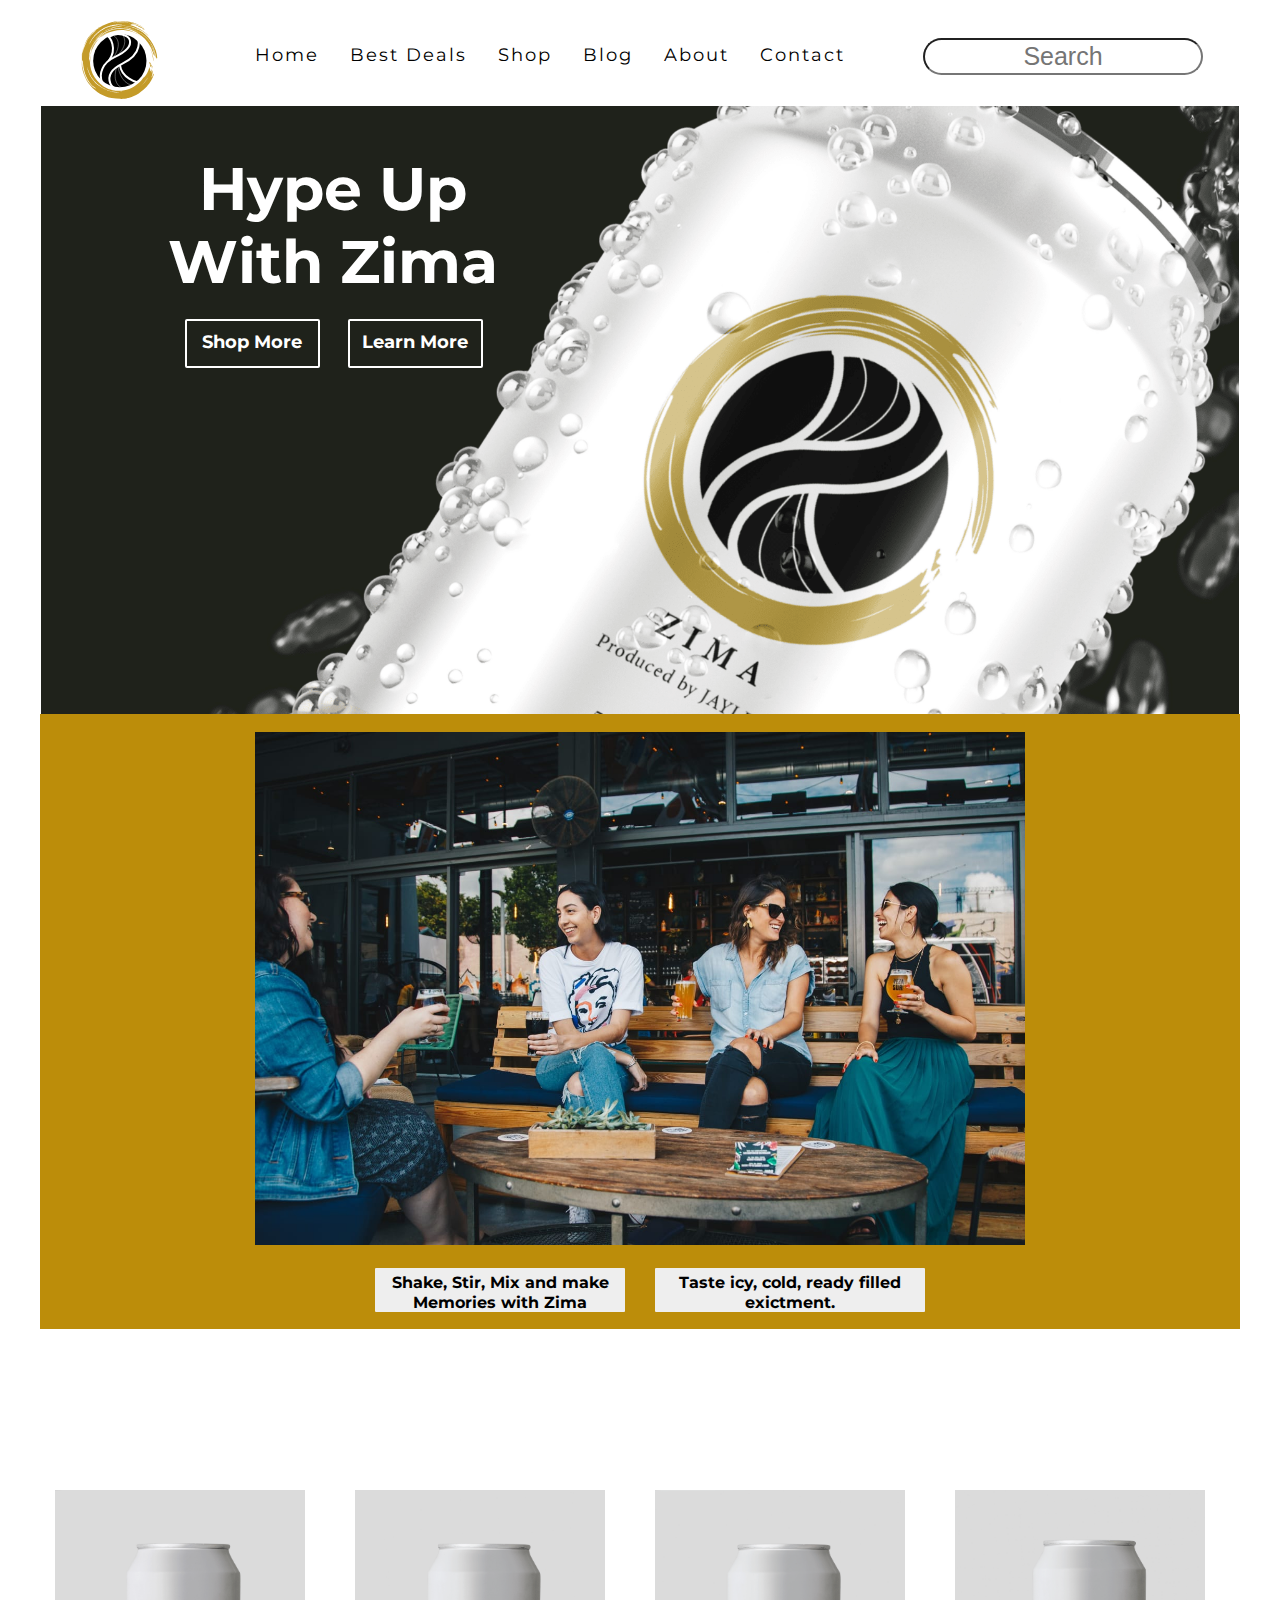
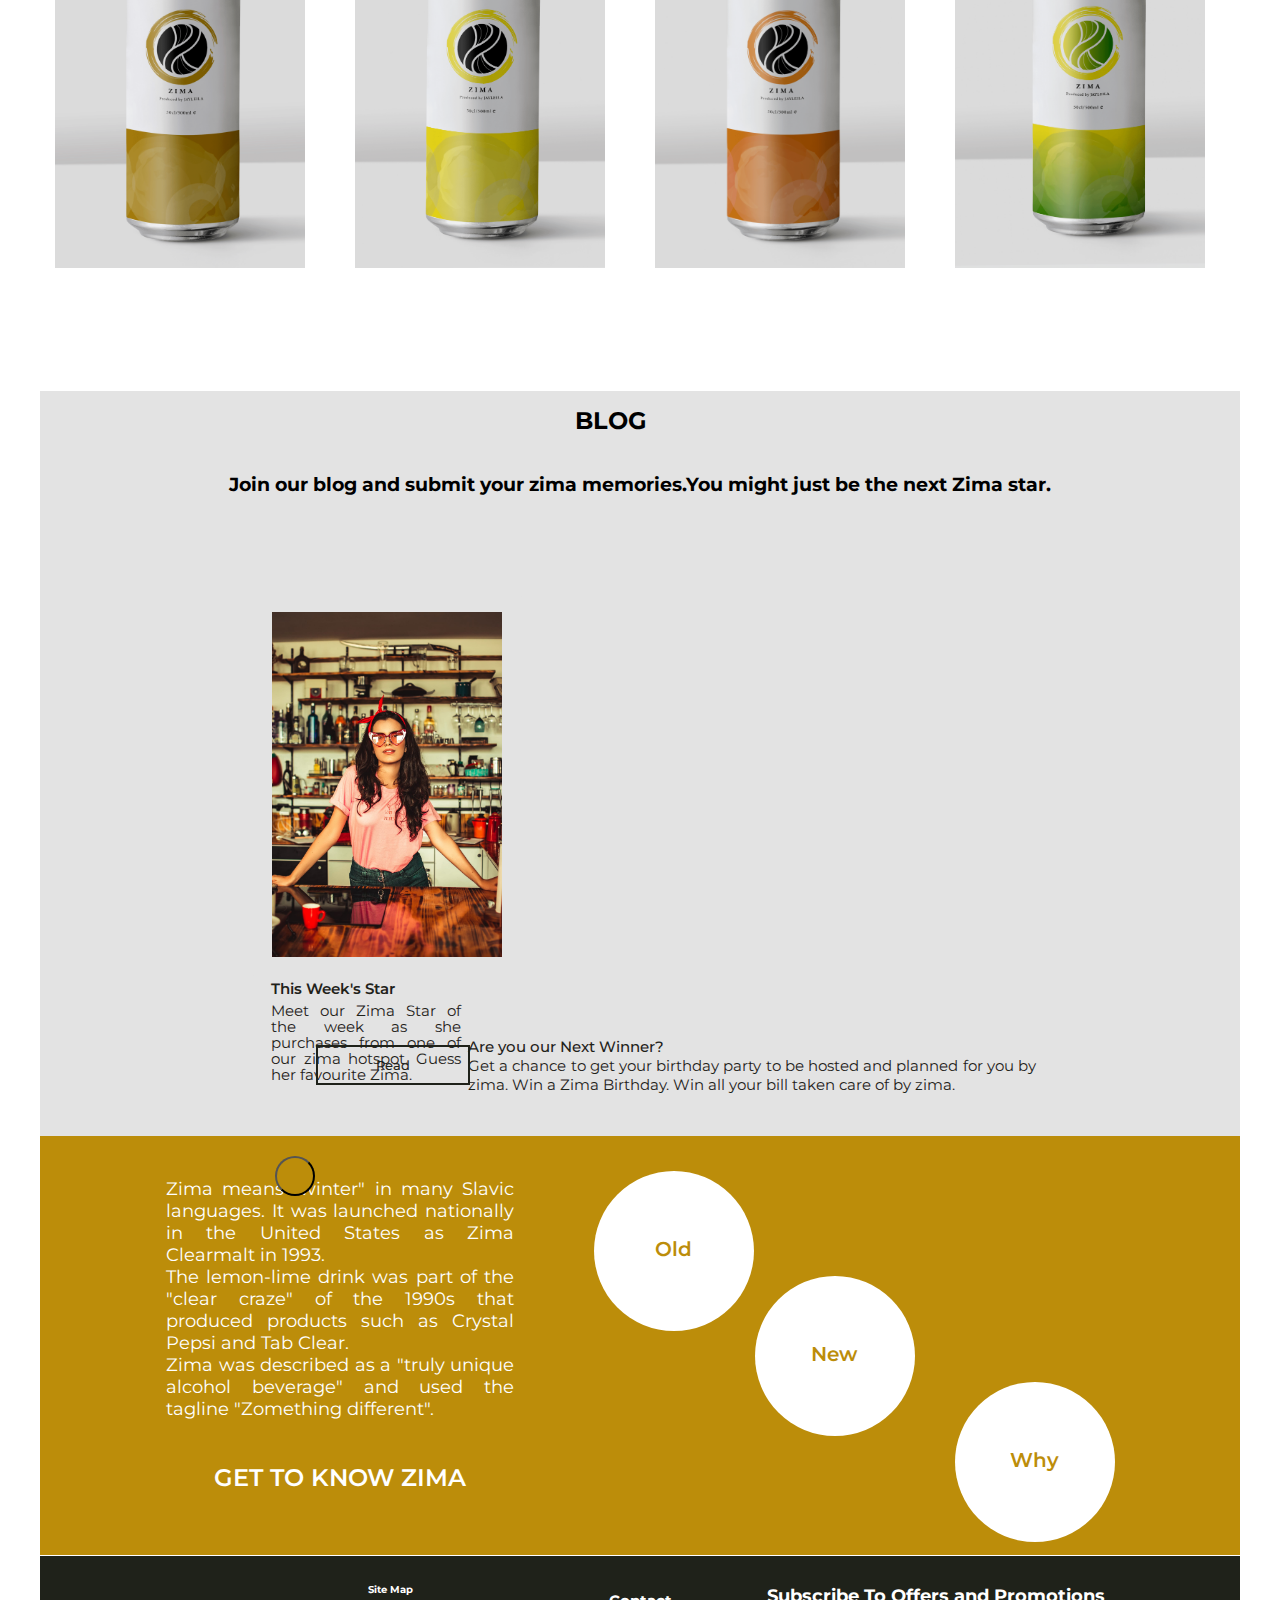
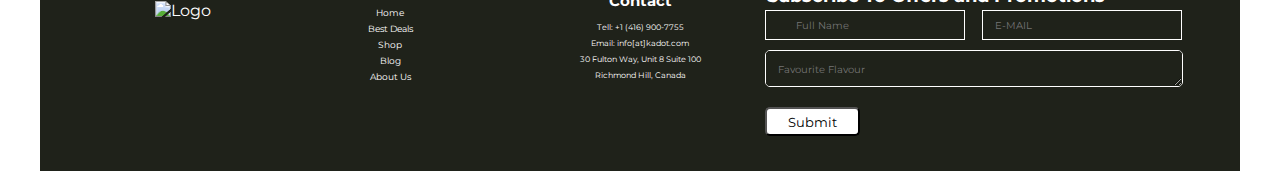
==== commit bd6f652a: "update" ====
--- a/index.html
+++ b/index.html
@@ -19,7 +19,7 @@
             </div>
             <div class="col-start-2 m-col-start-4 m-col-end-10 col-end-4 l-col-start-10 xl-col-start-10">
                 
-                        <form method="get" action="process.php">
+                        <form class="search" method="get" action="process.php">
                             <label class="hidden">*Search</label>
                             <input id="search" type="text" placeholder="Search">
                          </form>
@@ -100,6 +100,9 @@
                 <div class="m-col-start-3 m-col-end-11 shop-text">
                     Zima has different fruity flavours.<br> Get a peak of the shop page and find what you love. Enjoy!
                 </div>
+                <!-- <div>
+                <h3 class="buy-me col-start-2 col-end-3">Buy Me</h3>
+                </div> -->
                 <img class="col-start-1 col-end-2 m-col-start-1 m-col-end-3 product1" id="product1"
                     sizes="100vw"
                     srcset="
@@ -174,15 +177,15 @@
 
                 </div>
 
-                <div class="col-start-2 col-end-4 m-col-start-6 m-col-end-8 shop-more">
-                    <a href="#">Shop Now</a>
+                <div class="col-start-2 col-end-4 m-col-start-6 m-col-end-8 smore">
+                    <a class="shop-more" href="#">Shop Now</a>
                 </div>
             </section>
 
             <section class="grid-con" id="blog">
                 <h2 class="col-start-2 col-end-4 m-col-start-6 m-col-end-8 blog">BLOG</h2>
-                <!-- <div class="">BLOG</div> -->
-                <div class="col-start-1 col-end-5 m-col-start-3 m-col-end-11 blog-text">
+                
+                <div class="m-col-start-2 m-col-end-12 blog-text">
                     <h3>Join our blog and submit your zima memories.You might just be the next Zima star.</h3>
                     
                 </div>
@@ -208,15 +211,15 @@
                     alt="">
 
                 </div>
-                <button class="col-start-1 col-end-4 m-col-start-2 m-col-end-5" id="blog-title"> 
+                <div class="col-start-1 col-end-4 m-col-start-2 m-col-end-5" id="blog-title"> 
                     <a href="#"><h3>This Week's Star</h3></a>
-                    <p >Meet our Zima Star of the week as she purchases from one of our zima hotspot. Guess her favourite Zima.</p>
-                </button>
-
-                <button class="col-start-1 col-end-4 m-col-start-5 m-col-end-12" id="blog-title-1">
+                    <p>Meet our Zima Star of the week as she purchases from one of our zima hotspot. Guess her favourite Zima.</p>
+                </div>
+
+                <div class="col-start-1 col-end-4 m-col-start-5 m-col-end-12" id="blog-title-1">
                     <a href="#"><h3>Are you our Next Winner?</h3></a>
                     <p>Get a chance to get your birthday party to be hosted and planned for you by zima. Win a Zima Birthday. Win all your bill taken care of by zima.</p>
-                </button>
+                </div>
                 <div class="col-start-1 col-end-4 m-col-start-5 m-col-end-12 blog-img-1">
                     
                     <img
@@ -237,7 +240,7 @@
 
                 </div>
                 <div class="col-start-1 col-end-1  m-col-start-2 m-col-end-5 l-col-start-3 l-col-end-5 read">
-                    <a href="#">Read</a> 
+                    <a class="red" href="#">Read</a> 
                 </div>
             </section>
     
@@ -260,7 +263,7 @@
                     <source src="Video/zima.mp4" type="video/mp4">
                 </video>  
 
-                <video id="video-3" width="300" height="300"class="video col-span-full m-col-start-6 m-col-end-12">
+                <video id="video-3" width="300" height="300" class="video col-span-full m-col-start-6 m-col-end-12">
                     <source src="Video/why.mp4" type="video/mp4">
                 </video> 
 
--- a/css/main.css
+++ b/css/main.css
@@ -80,37 +80,6 @@
 
 
 
-
- 
- /* #main-nav ul {
-    list-style: none;
-    padding: 0;
-    margin: 0;
- }
- 
- #main-nav ul li a {
-    display: block;
-    padding: 10px 0 10px 0;
-    text-align: center;
-    color: #626262;
- }
- 
- #main-nav ul li a:hover {
-    color: #9a2018;
- }
- 
- #main-nav ul li {
-    border-bottom: 1px solid #efefef;
- }
- 
- #main-nav ul li:first-child {
-    border-top: 1px solid #efefef;
- }
- 
- #main-nav ul li:last-child {
-    margin-bottom: 10px;
- } */
-
 /*1--Hero Image--*/
 .hero {
     color: #fff;
@@ -203,10 +172,7 @@
 
 /*---3.STORE---*/
 #store {
-    /* background-color: #A0A0A0; */
-    /* height: 824px; */
     height: 624px;
-    /* margin-bottom: 10px; */
     animation: change 10s infinite ease-in-out;
     
 }
@@ -230,22 +196,26 @@
     text-align: center;
 }
 
-.shop-more {
+.shop-more {  
+    color: #fff;
+    border: solid 1px #fff;
+    padding: 10px;
+}
+
+.smore {
     margin-bottom: 0;
     font-size: 15px;
-    border: solid 1px #fff;
-    text-align: center;
-    padding-top: 5px;
+    text-align: center;
     height: 30px;
     border-radius: 1px;
     font-weight: 600;
     color: #fff;
-    
-}
-
-.shop-more a {
-    color: #fff;
-}
+}
+
+
+/* .shop-more a {
+    color: #fff;
+} */
 
 
 .shop-text {
@@ -324,7 +294,7 @@
     grid-row: 3/4;
     border-radius: 0;
     margin-bottom: 20px;
-    /* text-align: justify; */
+    text-align: center;
     width: 120px;
     grid-row: 3/3;
     grid-column: 2/3;
@@ -354,13 +324,6 @@
     border-radius: 5px;
     margin-left: 43px;
 }
-
- /* .blog-title-1 {
-    height: 203px;
-    margin-left: 63px;
-    grid-row: 4/4;
-    border-radius: 0;
-} */
 
 #blog-title-1 {
     /* box-shadow: 10px 10px 5px #1f221a54; */
@@ -412,14 +375,20 @@
     text-align: center;
     /* padding-left: 12px;
     padding-top: 14px; */
-    /* margin-top: 0; */
+    /* margin-top: 0; */    
+}
+
+.red {
     border: solid 2px #1F221A;
-    
-}
-
-.read a { 
     color: #1F221A;
- }
+    padding: 10px;
+}
+
+.red:hover {
+    background-color: #fff;
+}
+
+
 
 /*---5.HISTORY---*/
 #history {
@@ -828,6 +797,7 @@
 
 #shop-main {
     background-color: #1F221A;
+    margin-bottom: 1px;
 }
 
 .shop-page {
@@ -877,6 +847,7 @@
     font-size: 12px;
     color: #BC8D0A;
     font-family: 'Montserrat';
+    font-weight: 500;
 }
 
 /* .cart {
@@ -1162,6 +1133,109 @@
     margin-left: 175px;
 }
 
+.lightbox { 
+    width: 100vw; /* vw = viewport width => screen width */
+    height: 79vh; /* vh = viewport height => screen height */
+    position: absolute;
+    top: 5%;
+    background-color: #fff;
+    background-repeat: no-repeat;
+    background-size: 55vh; /* 55% of the viewport height */
+    background-position: 40px bottom;
+    z-index: 5000;
+    display: none;
+    grid-auto-rows: min-content;
+    /* border: 3px solid #F6871F; */
+}
+
+.lightbox_close {
+    position: relative;
+    top: 6px;
+    left: 89%;
+    color: #212221;
+    font-size: 2em;
+    text-decoration: none;
+    font-weight: bolder;
+}
+
+.lightbox article {
+    width: 92%;
+    padding-top: 10px;
+    padding-left: 50px;
+}
+
+.lightbox  article h2 {
+    font-size: 60px;
+}
+
+.lightbox  article p {
+    line-height: 1.6 !important;
+}
+
+.lightbox_close:hover { opacity: 1; color: #BC8D0A; }
+
+.lightbox .zimaImg {
+    max-width: 181%;
+}
+
+.lightbox .pack {
+    max-width: 100%;
+    /* margin-left: -50px; */
+}
+
+.lightbox article {
+    width: 92%;
+    /* margin-left: 40%; */
+    padding-top: 10px;
+    padding-left: 50px;
+}
+
+.lightbox:target { display: block; }
+
+.lshare, .bshare a {
+    text-align: center;
+    line-height: 18px;
+    color: #BC8D0A;
+    margin-top: 10px;
+    margin-bottom: 10px;
+    font-weight: 500;
+}
+
+.lightbox_more {
+    padding-left: 92px;
+    font-weight: lighter;
+    font-size: 27px;
+    font-family: 'Montserrat';
+}
+
+.bshare {
+    color: #BC8D0A;
+    background-color: #1F221A;
+    font-weight: 500;
+    border-radius: 30px;
+    height: 30px;
+    padding: 5px;
+}
+.bshare:hover {
+    background-color: white;
+    border: 2px solid #BC8D0A;
+}
+
+.title {
+    font-weight: 700;
+}
+
+hr {
+    color: #BC8D0A;
+}
+
+.description, .ingredient, .package {
+    font-size: 13px;
+    margin-bottom: 20px;
+    
+}
+
+
 /*---404 PAGE---*/
 #main-404 {
     background-color: #FFFDF9;
@@ -1181,6 +1255,55 @@
 } */
 
 
+/*----HOVERS---*/
+
+#search:hover {
+    background-color: #cecece;
+    color: #fff;
+}
+
+.l_more h3:hover {
+    color: #1F221A;
+}
+
+.l_more:hover {
+   background-color: #fff; 
+}
+
+.s_more:hover {
+    background-color: #fff;
+}
+
+.s_more h3:hover {
+    color: #1F221A;
+}
+ .shop-more:hover {
+    background-color: #fff;
+    color: #1F221A;
+}
+
+#sub:hover {
+    background-color: #BC8D0A;
+    border: solid 2px #fff;
+    color: #fff;
+}
+
+
+/* .buy-me {
+    font-size: 30px;
+    padding-top: 20px;
+    padding-left: 2px;
+    grid-row: 3/4;
+    position: relative;
+    opacity: 0;
+}
+
+.product1:hover .buy-me {
+    opacity: 1;
+} */
+
+
+
 
 
 
@@ -1189,6 +1312,11 @@
 /*---Tablet: 768---*/
 
 @media screen and (min-width: 768px) {
+
+    header {
+        position: sticky;
+    }
+
     #main-logo {
         order: -1;
     }
@@ -1301,14 +1429,14 @@
          color: #fff;
     }
 
-    .shop-more {
+    /* .shop-more {
         height: 19px;
         margin-top: 10px;
         grid-row: 4/4;
         padding-bottom: 22px;
         padding-top: 6px;
         margin-right: 7px;
-    }
+    } */
 
     
 
@@ -1432,7 +1560,7 @@
     width: 395px;
     grid-row: 4/5;
     margin-top: 0px;
-    padding-top: 0;
+    padding-top: 8px;
 }
 
 #blog-title-1 h3 {
@@ -1466,16 +1594,22 @@
     height: 18px;
     font-size: 11px;
     text-align: center;
-    margin-top: 17px;
+    margin-top: 9px;
+    grid-row: 4/4;
+    /* margin-left: 56px;
+    margin-right: 30px; */
+}
+
+.red {
+    width: 200px;
     border: solid 2px #1F221A;
-    grid-row: 4/4;
-    margin-left: 56px;
-    margin-right: 30px;
-}
-
-.read a { 
-    color: #1F221A;
- }
+    padding-right: 58px;
+    padding-left: 58px;
+    margin-left: 46px;
+    margin-top: -8px;
+    padding-top: 6px;
+    font-size: 13px;
+}
 
 #blog-title-1 a { color: #1F221A;}
 
@@ -1758,6 +1892,28 @@
 
 /*---Tablet: Shop Page---*/
 
+.select {
+    font-weight: 500;
+    font-size: 15px;
+    
+  }
+  
+  .product-select h3 {
+    padding-top: 21px;
+    
+  }
+
+  .lightbox {
+    height: 115vh;
+    position: absolute;
+    top: 1%;   
+    margin-top: -20px; 
+  }
+
+  .lightbox_close {
+    font-size: 3em;
+    }
+
 .shop-page {
     grid-column: 3/11;
     text-align: center;
@@ -2005,14 +2161,14 @@
         width: 135px;
         margin-left: 42px;
         padding-top: 10px;
-        font-size: 17px;
+        font-size: 15px;
         margin-top: 213px;
     }
     .l_more {
         height: 49px;
         width: 135px;
         padding-top: 10px;
-        font-size: 17px;
+        font-size: 15px;
         margin-top: 213px;
     }
 
@@ -2084,16 +2240,32 @@
         color: #fff;
    }
 
-   .shop-more {
+   .shop-more {  
+    color: #fff;
+    border: solid 1px #fff;
+    padding: 10px;
+}
+
+.smore {
+    margin-bottom: 0;
+    font-size: 15px;
+    text-align: center;
+    height: 30px;
+    border-radius: 1px;
+    font-weight: 600;
+    color: #fff;
+}
+
+   /* .shop-more {
        height: 42px;
        margin-top: 0px;
        grid-row: 4/4;
        padding-top: 8px;
        border-radius: 2px;
        border: solid 2px #fff;
-    }
-
-    .shop-more a { font-size: 20px;}
+    } */
+
+    /* .shop-more a { font-size: 20px;} */
 
     #product1 {
         /* height: 390px; */
@@ -2237,6 +2409,7 @@
         margin-right: 0;
         font-size: 20px;
         font-weight: 500;
+        margin-top: -6px;
     }
 
     .read a { 
@@ -2370,13 +2543,7 @@
         font-size: 12px;
     }
 
-    #sub:hover {
-        color: #BC8D0A;
-        border: solid 1px #fff;
-        background-color: #1F221A;
-        font-size: 15px;
-    }
-
+   
     #contact h3 {
         margin-top: 35px;
         text-align: center;
@@ -2459,12 +2626,7 @@
         font-size: 15px;
     }
 
-    /* .cart, .cart-tab { 
-         font-size: 20px;
-         padding-bottom: 10px;
-    } */
     
-
     #original, #blueberry {
         height: 661px;
     }
@@ -2491,7 +2653,28 @@
         margin-left: -57px;
     }
 
+    .lightbox {
+        height: 155vh;
+        position: absolute;
+        top: 1%;   
+        margin-top: -20px; 
+      }
     
+    .lightbox_close {
+        font-size: 4em;
+    }
+
+    .select {
+        font-weight: 500;
+        font-size: 20px;
+        
+    }
+
+    .select select {
+        height: 38px;
+        font-size: 12px;
+        width: 268px;
+    }
 
     .addtoCart h4 {
         color: #fff;
@@ -2595,6 +2778,28 @@
                 height: 974px;
             }
 
+            .s_more {
+                height: 49px;
+                width: 200px;
+                margin-left: 42px;
+                padding-top: 21px;
+                font-size: 20px;
+                margin-top: 359px;
+            }
+            .l_more {
+                height: 49px;
+                width: 200px;
+                padding-top: 21px;
+                font-size: 20px;
+                margin-top: 359px;
+            }
+
+            .hero-text {
+                font-size: 66px;
+                margin-top: 57px;
+                text-align: left;
+            }
+
     /*---3. PROMO---*/
 
         #promo-con {
@@ -2602,7 +2807,7 @@
         }
 
         .more {
-            height: 51px;
+            height: 74px;
             margin-bottom: 538px;
         }
 
@@ -2721,7 +2926,23 @@
         color: #fff;
    }
 
-    .shop-more {
+   .shop-more {  
+    color: #fff;
+    border: solid 1px #fff;
+    padding: 10px;
+}
+
+.smore {
+    margin-bottom: 0;
+    font-size: 17px;
+    text-align: center;
+    height: 33px;
+    border-radius: 1px;
+    font-weight: 600;
+    color: #fff;
+}
+
+    /* .shop-more {
         height: 70px;
         margin-top: 24px;
         grid-row: 4/4;
@@ -2729,7 +2950,7 @@
         padding-top: 13px;
         margin-right: 7px;
     }
-    .shop-more a { font-size: 25px;}
+    .shop-more a { font-size: 25px;} */
    
 /*---5.BLOG---*/
 #blog {
@@ -2741,7 +2962,7 @@
     margin-right: 20px;
     margin-top: 36px;
     margin-bottom: 0;
-    font-size: 45px;
+    font-size: 35px;
     text-align: center;
 }
 
@@ -2819,6 +3040,7 @@
     margin-right: -35px;
     font-size: 20px;
     font-weight: 550;
+    margin-top: 13px;
 }
 
 /*---5.HISTORY---*/
@@ -3136,7 +3358,33 @@
     .product-info h3, .product-info2 h3, .product-info3 h3, .product-info4 h3, .product-info5 h3, .product-info6 h3, .product-info7 h3, .product-info8 h3, .product-info9 h3, .product-info10 h3, .product-info11 h3, .product-info10 h3 {
         font-size: 35px;
     }
-   
+
+
+    .description, .ingredient, .package {
+        font-size: 31px;
+    }   
+
+    .title {
+        font-size: 42px;
+    }
+
+    .product {
+      font-size: 50px;
+    }
+
+    .lightbox {
+        height: 225vh;
+        position: absolute;
+        top: 1%;   
+        margin-top: -20px; 
+    }
+
+    .select select {
+        height: 46px;
+        font-size: 15px;
+        width: 475px;
+      }
+
     /*---404 PAGE---*/
 
 }
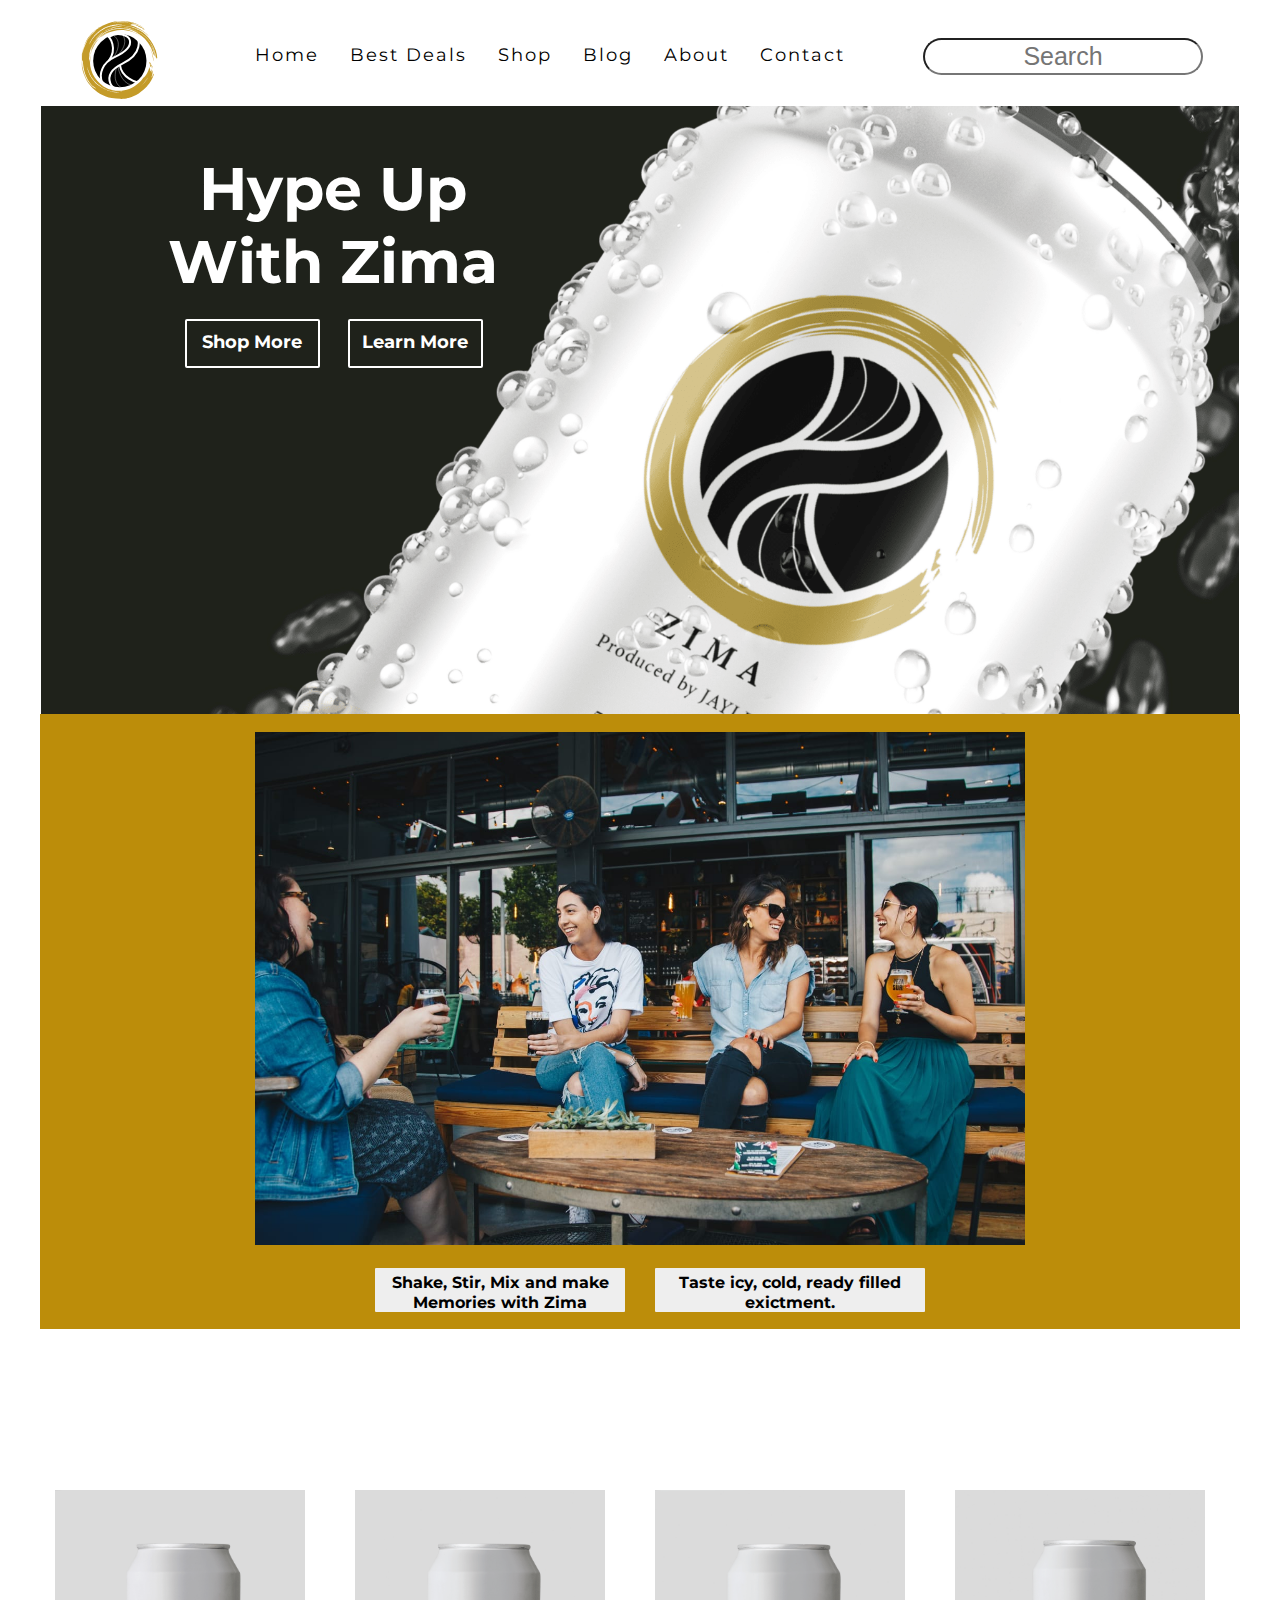
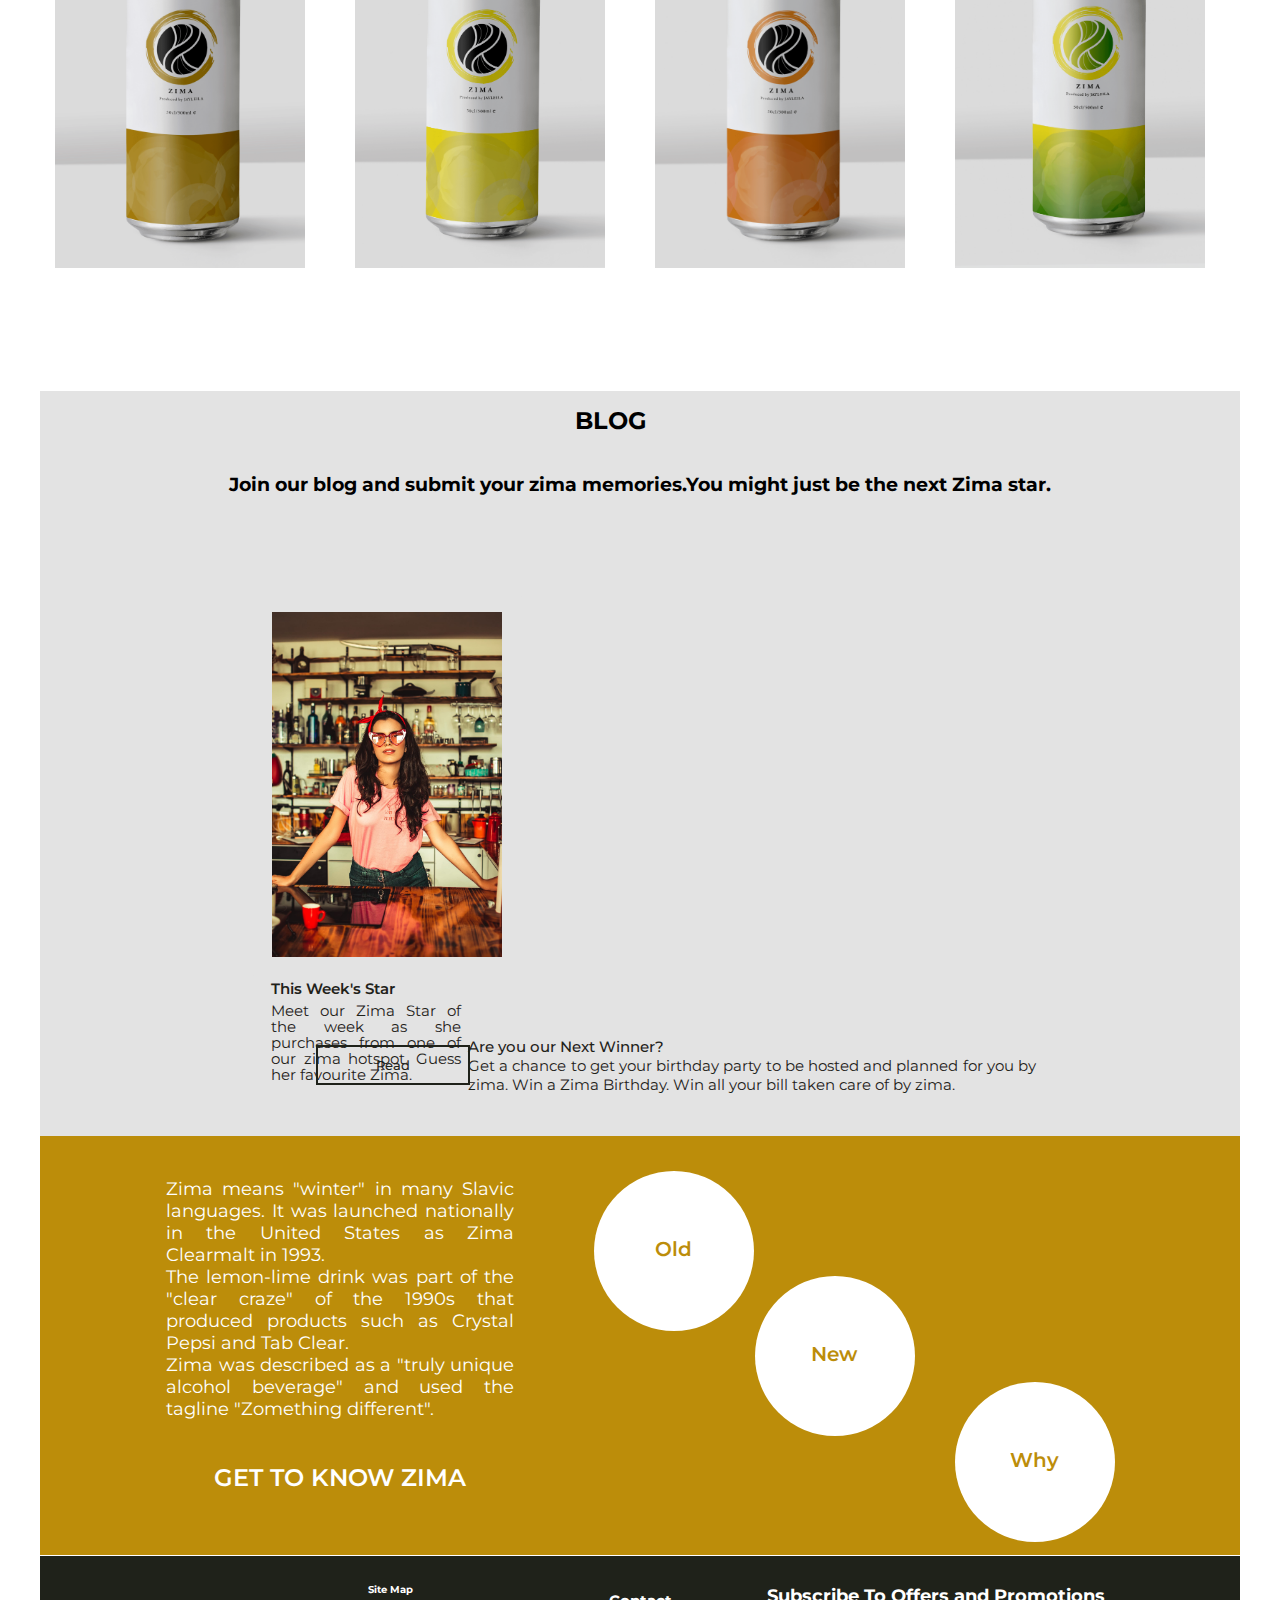
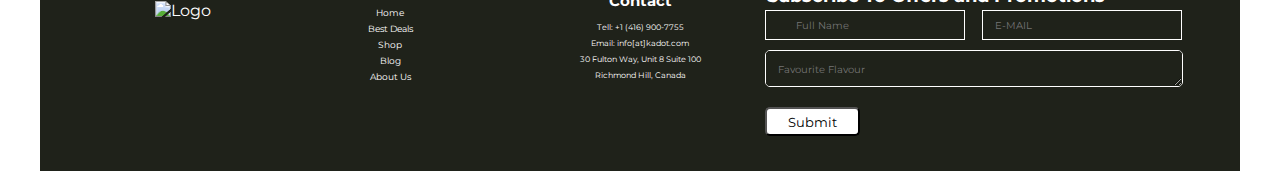
==== commit 07d5d229: "404page" ====
--- a/index.html
+++ b/index.html
@@ -249,7 +249,7 @@
 
                 <button class="button col-start-1 col-end-2 m-col-start-6 m-col-end-8 vid-1" id="vid-1" onclick="playVid()" type="button">Old</button>
 
-                <button class="button col-start-2 col-end-3 m-col-start-8 m-col-end-10 vid-2" onclick="playVide()" id="vid-2">New</button>
+                <button class="button col-start-2 col-end-3 m-col-start-8 m-col-end-10 vid-2" onclick="playVide()" id="vid-2"><i></i>New</button>
 
                 <button class="button vid-3 col-start-3 col-end-4 m-col-start-10 m-col-end-12" onclick="playVideo()" id="vid-3">Why</button>
 
@@ -267,7 +267,7 @@
                     <source src="Video/why.mp4" type="video/mp4">
                 </video> 
 
-                <button type="button" class="closeButton close col-start-3 col-end-4 m-col-start-9 m-col-end-12"><i class="fa fa-close"></i></button> 
+                <!-- <button type="button" class="closeButton close col-start-3 col-end-4 m-col-start-9 m-col-end-12"><i class="fa fa-close"></i></button>  -->
 
                 <div class="col-start-1 col-end-5 m-col-start-2 m-col-end-6" id="zima-history">
                     <a href="#">GET TO KNOW ZIMA</a>
--- a/css/main.css
+++ b/css/main.css
@@ -1239,20 +1239,48 @@
 /*---404 PAGE---*/
 #main-404 {
     background-color: #FFFDF9;
+    height: 100vh;
 }
 
 .page-404 {
     grid-column: 1/5;
     margin-top: 40px;
     text-align: center;
+    grid-row: 1/2;
+    /* position: absolute; */   
+}
+#main-404 img {
+    max-width: 870%;
+    grid-row: 2/2;
+    margin-left: -108px;
 }
 
 .page-404 h2 {
     font-size: 15px;
-}
-/* .page-404 {
-    background-image: url(.../images/404);
-} */
+    line-height: 40px;
+}
+.page-404 {
+    background-image: url(".../images/404pagedesktop");
+}
+
+.page-404 button {
+    border: solid 2px #1F221A;
+    background-color: #fff;
+    padding: 10px;
+    margin-top: 20px;
+    text-align: center;
+}
+
+.page-404 p {
+    font-size: 15px;
+    text-align: left;
+    line-height: 20px;
+}
+
+.page-404 button:hover {
+    background-color: #1F221A;
+    color: #fff;
+}
 
 
 /*----HOVERS---*/
@@ -2062,6 +2090,33 @@
 
 }
 
+/*---404 PAGE---*/
+
+#main-404 img {
+    max-width: 1572%;
+    grid-row: 1/2;
+    margin-left: 74px;
+}
+
+.page-404 {
+    position: absolute; 
+    margin-left: 62px;
+    margin-top: 30px;
+    text-align: left;
+    margin-top: 149px;
+}
+
+.page-404 p {
+    font-size: 16px;
+    text-align: left;
+    line-height: 20px;
+    margin-bottom: 10px;
+    font-weight: 500;
+}
+
+#boost {
+    margin-bottom: 20px;
+}
 
 }
 
@@ -2721,7 +2776,36 @@
         padding-top: 3px;
         font-size: 15px;
     }
+
+    /*---404 PAGE---*/
+    .page-404 h2 {
+        font-size: 46px;
+        line-height: 40px;
+        margin-bottom: 20px;
+    }
+
+    .page-404 p {
+        font-size: 24px;
+        text-align: left;
+        line-height: 34px;
+        margin-bottom: 10px;
+        font-weight: 500;
+    }
     
+    .page-404 {
+        position: absolute;
+        margin-left: 62px;
+        margin-top: 212px;
+        text-align: left;
+    }
+    .page-404 button {
+        border: solid 2px #1F221A;
+        background-color: #fff;
+        padding: 10px;
+        margin-top: 25px;
+        text-align: center;
+        font-size: 30px;
+      }
 }
 
     
@@ -3386,6 +3470,9 @@
       }
 
     /*---404 PAGE---*/
-
-}
-
+    .page-404 {
+        margin-top: 285px;
+    }
+
+}
+
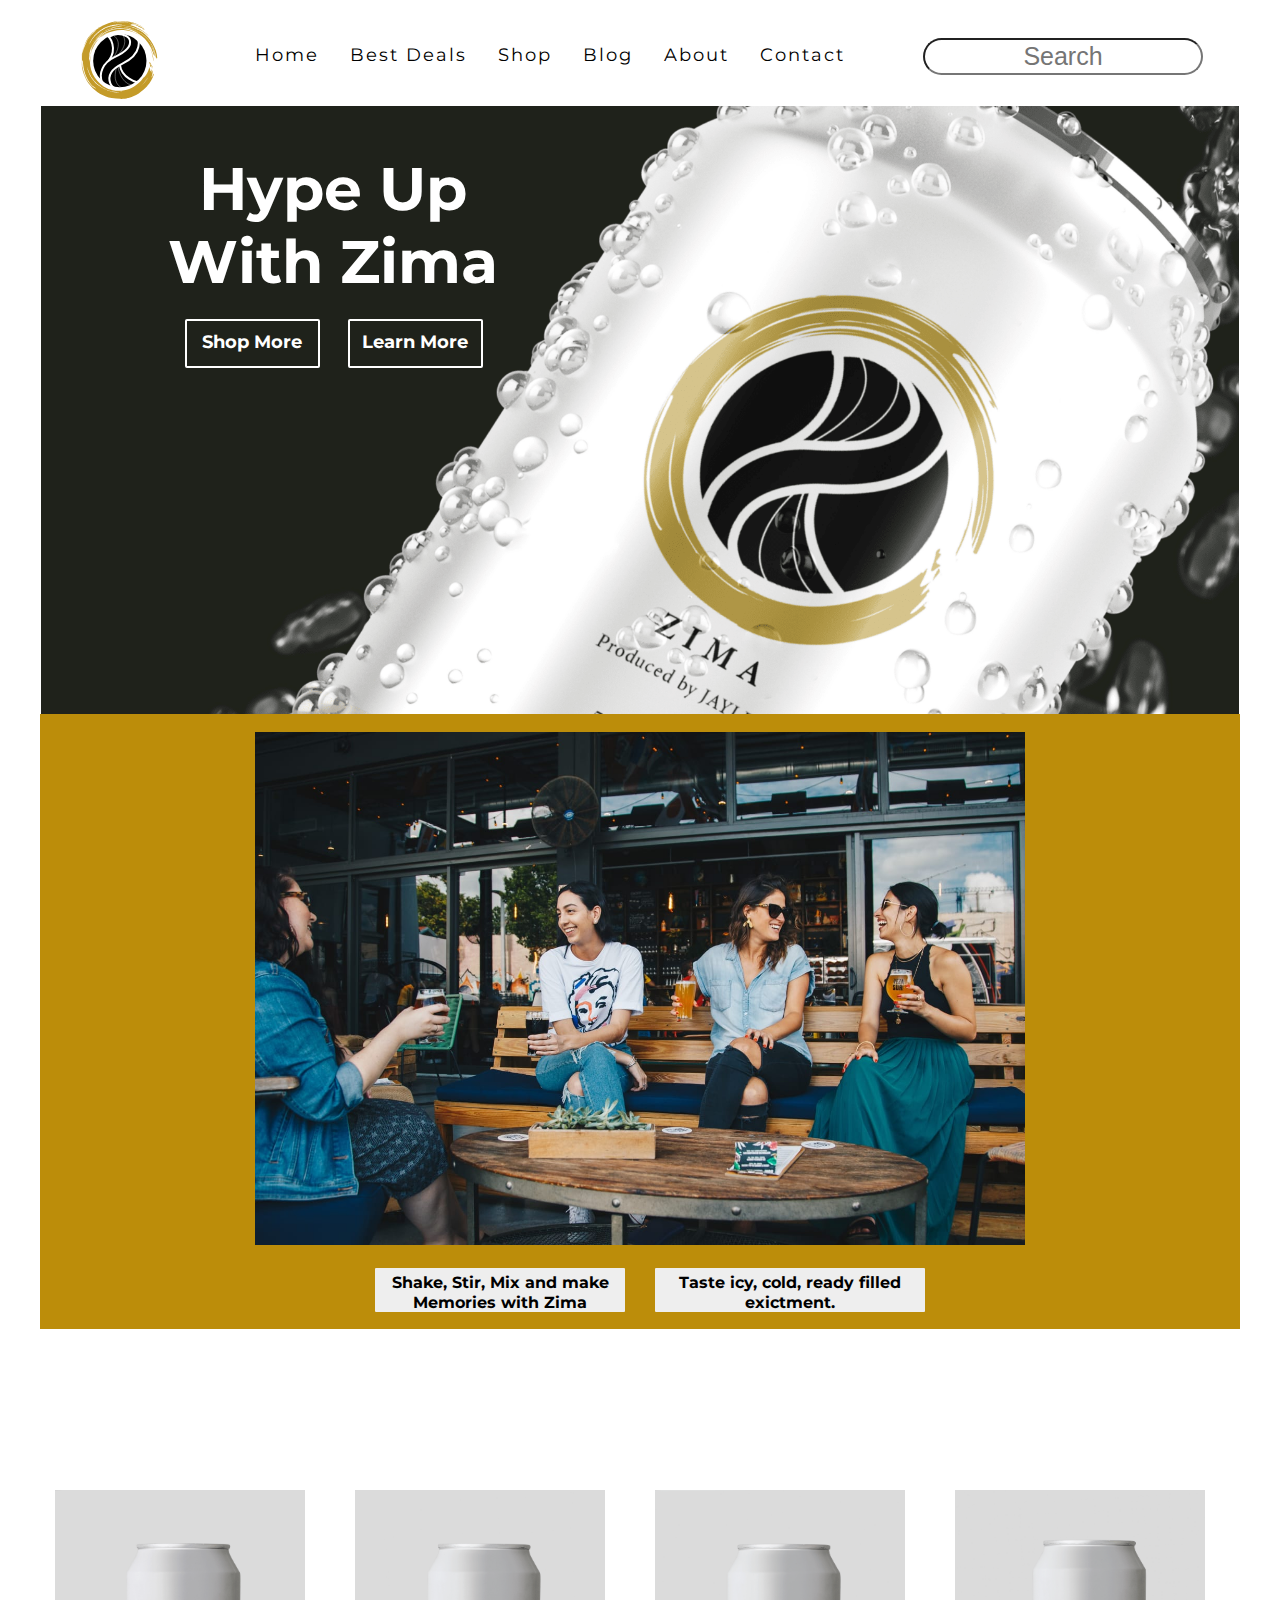
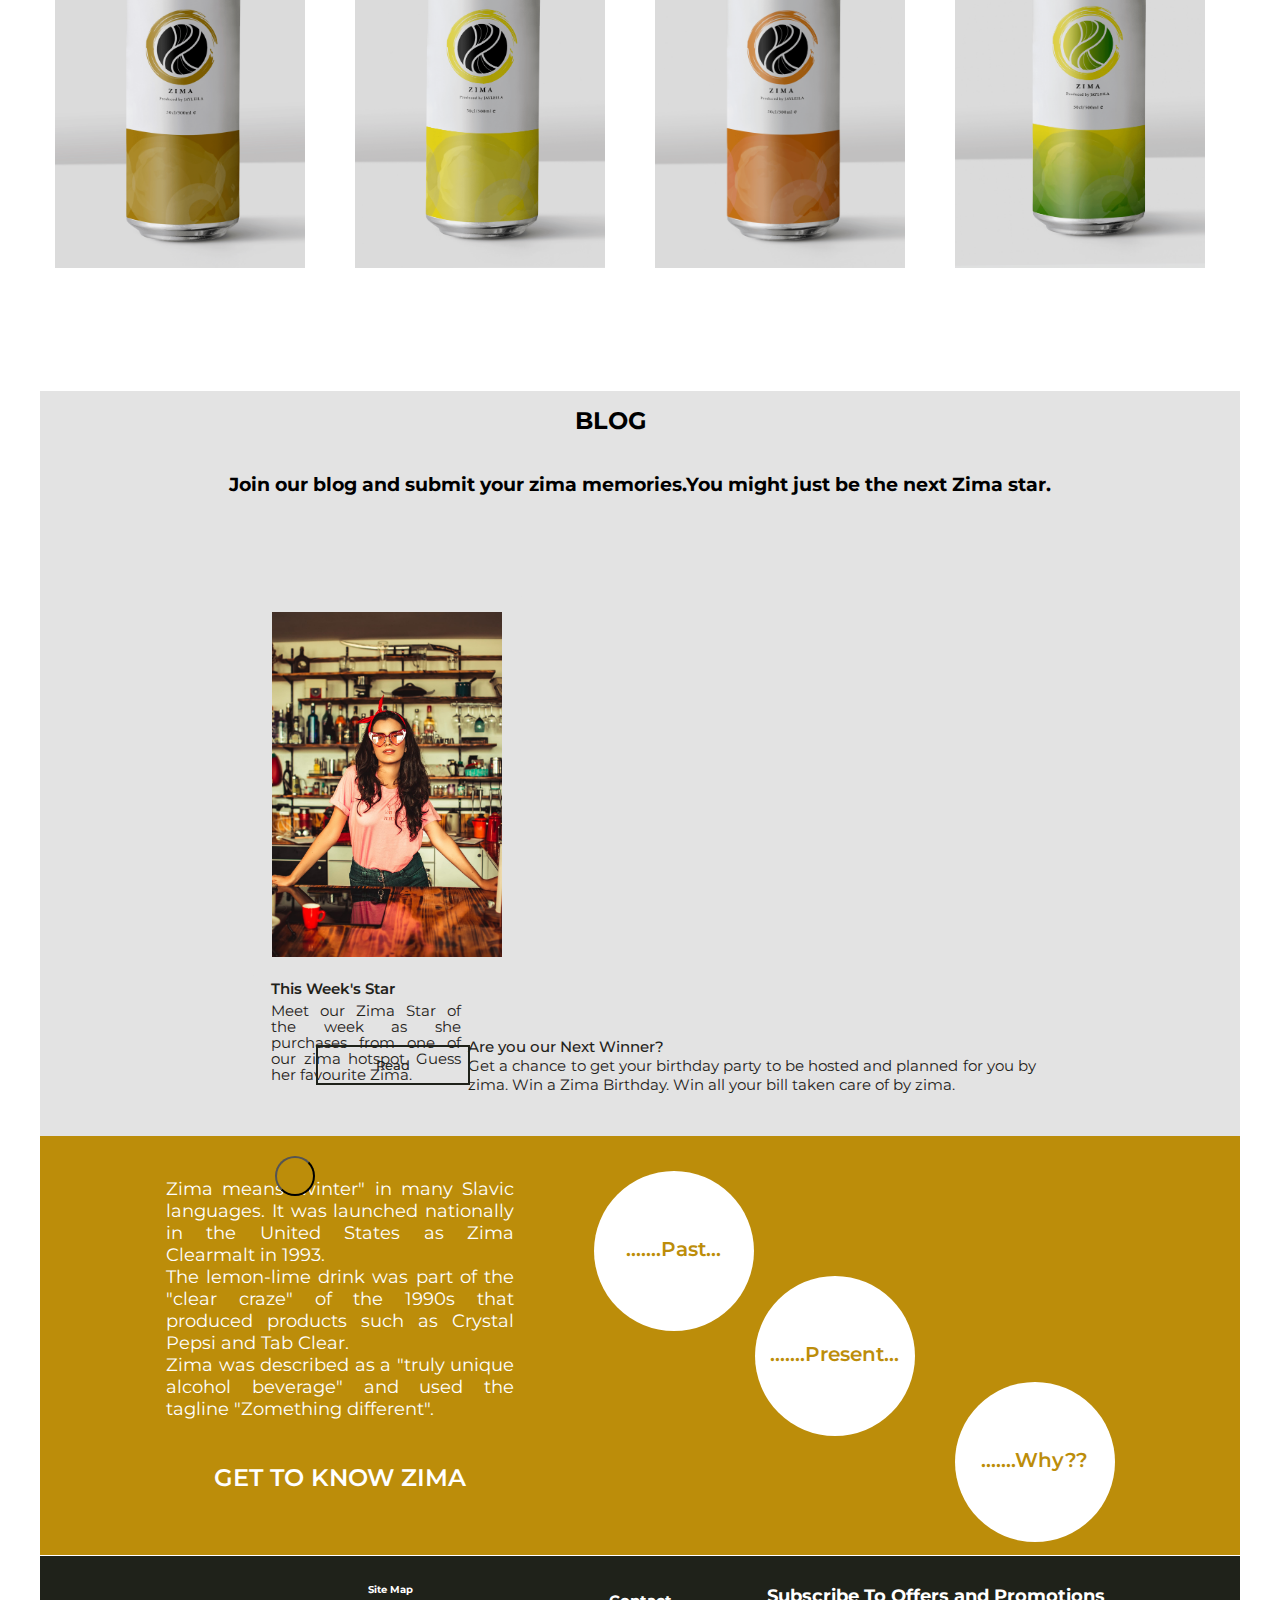
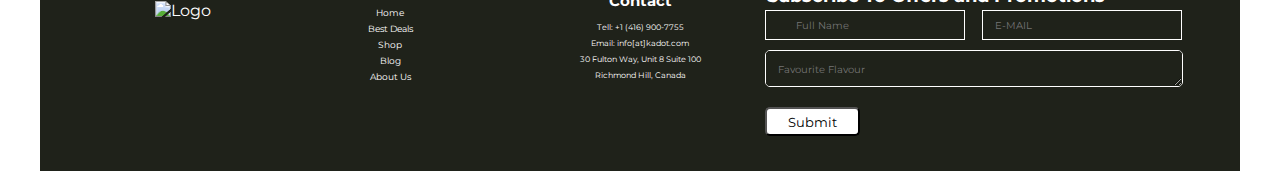
==== commit eaa8aea4: "update" ====
--- a/index.html
+++ b/index.html
@@ -55,7 +55,7 @@
                 src="images/hero_image_ddmvfg_c_scale,w_1920.png"
                 alt="hero-image" id="hero-image">
 
-
+                
                 <div class="col-start-1 col-end-5 m-col-start-2 m-col-end-6 hero-text">
                     <h2>Hype Up With Zima</h2>
                 </div>
@@ -247,17 +247,12 @@
             <section class="grid-con" id="history">
                 <h2 class="hidden">HISTORY</h2>
 
-                <button class="button col-start-1 col-end-2 m-col-start-6 m-col-end-8 vid-1" id="vid-1" onclick="playVid()" type="button">Old</button>
-
-                <button class="button col-start-2 col-end-3 m-col-start-8 m-col-end-10 vid-2" onclick="playVide()" id="vid-2"><i></i>New</button>
-
-                <button class="button vid-3 col-start-3 col-end-4 m-col-start-10 m-col-end-12" onclick="playVideo()" id="vid-3">Why</button>
-
-                <p class="old">Click here to see our past...</p>
-                <p class="new">Click here to see our present...</p>
-                <p class="why">Click here to see why Zima...</p>
-
-                <iframe id="video-1" src="https://www.youtube.com/embed/lSfBaVMViz8" title="Zima Old Video" frameborder="0" class="video col-span-full m-col-start-1 m-col-end-13"></iframe> 
+                <button onclick="playVid()" type="button" class="button col-start-1 col-end-2 m-col-start-6 m-col-end-8 vid-1" id="vid-1"><i class="fa fa-play"></i>.......Past...</button>
+
+                <button onclick="playVide()" type="button" class="button col-start-2 col-end-3 m-col-start-8 m-col-end-10 vid-2" onclick="playVide()" id="vid-2"><i class="fa fa-play"></i> .......Present...</button>
+
+                
+                <iframe id="video-1" src="https://www.youtube.com/embed/lSfBaVMViz8" title="Zima Old Video" class="video col-span-full m-col-start-1 m-col-end-13"></iframe> 
                 
                 <video id="video-2" class=" video col-span-full m-col-start-6 m-col-end-12">
                     <source src="Video/zima.mp4" type="video/mp4">
@@ -267,7 +262,11 @@
                     <source src="Video/why.mp4" type="video/mp4">
                 </video> 
 
-                <!-- <button type="button" class="closeButton close col-start-3 col-end-4 m-col-start-9 m-col-end-12"><i class="fa fa-close"></i></button>  -->
+                
+
+                <button onclick="playVideo()" type="button" class="button vid-3 col-start-3 col-end-4 m-col-start-10 m-col-end-12" onclick="playVideo()" id="vid-3"><i class="fa fa-play"></i>.......Why??</button>
+
+                <button type="button" class="closeButton close col-start-3 col-end-4 m-col-start-9 m-col-end-12"><i class="fa fa-close"></i></button> 
 
                 <div class="col-start-1 col-end-5 m-col-start-2 m-col-end-6" id="zima-history">
                     <a href="#">GET TO KNOW ZIMA</a>
--- a/css/main.css
+++ b/css/main.css
@@ -427,9 +427,22 @@
     background-color: #ffffff;
     margin-top: 20px;
     color: #BC8D0A;
-    font-size: 15px;
+    font-size: 10px;
     font-weight: 600;
     /* opacity: 0; */
+    cursor: pointer;
+  }
+
+  .button i {
+    color: #BC8D0A;
+    font-size: 15px;
+}
+
+
+
+
+.button:hover .old {
+    opacity: 1;
   }
 
   .closeButton {
@@ -489,6 +502,7 @@
     height: 200px;
     margin-top: 10px;
     /* position: absolute; */
+    border: none;
 }
 
 
@@ -998,7 +1012,7 @@
     height: 407px;
 }
 
-#mint {
+.mint {
     object-fit: contain;
     grid-column: 1/2;
     height: 167px;
@@ -1315,6 +1329,19 @@
     border: solid 2px #fff;
     color: #fff;
 }
+
+#issues ul li a:hover {
+    font-size: 31px;
+    color: #BC8D0A;
+}
+
+#contact-form input[type="submit"]:hover {
+	background-color:#1f221a;
+	border: solid 4px #fff;
+	cursor: pointer;
+    color: #fff;
+}
+
 
 
 /* .buy-me {
@@ -1661,11 +1688,15 @@
     margin-left: 39px;
     margin-right: -39px;
     margin-top: 35px;
-    font-size: 20px;
+    font-size: 13px;
     font-weight: 600;
     /* grid-row: 1/2; */
   }
 
+  .button i {
+    color: #BC8D0A;
+    font-size: 25px;
+}
   .video {
     /* width: 768px;
     height: 310px; */
@@ -2048,7 +2079,7 @@
     margin-right: -40px;
   }
 
-#mint, #blood {
+.mint, #blood {
     height: 185px;
 }
 
@@ -2356,6 +2387,10 @@
         width: 250px;
     }
 
+    .products6, .products7, .products8, .products9 {
+        opacity: .2;
+    }
+
     /*---5.BLOG---*/
     #blog {
         height: 745px;
@@ -2493,6 +2528,11 @@
     grid-row: 1/2;
   }
 
+  .button i {
+    color: #BC8D0A;
+    font-size: 50px;
+}
+
   
 
     #video-2, #video-3, #video-1 {
@@ -2690,7 +2730,7 @@
        height: 661px;
     }
 
-    #mint, #blood {
+    .mint, #blood {
         height: 314px;
     }
 
@@ -2707,6 +2747,8 @@
         grid-column: 10/12;
         margin-left: -57px;
     }
+
+    
 
     .lightbox {
         height: 155vh;
@@ -3138,6 +3180,10 @@
 
 }
 
+.button i {
+    color: #BC8D0A;
+    font-size: 52px;
+}
 
 
 .button, #vid-1, #vid-2, #vid-3 {
@@ -3410,7 +3456,7 @@
        height: 1109px;
     }
 
-    #mint, #blood {
+    .mint, #blood {
         height: 528px;
     }
 
@@ -3457,11 +3503,28 @@
     }
 
     .lightbox {
-        height: 225vh;
+        height: 303vh;
         position: absolute;
-        top: 1%;   
-        margin-top: -20px; 
-    }
+        top: 1%;
+        margin-top: -20px;
+    }
+
+    .lightbox .zimaImg {
+        max-width: 102%;
+      }
+    
+      .bshare {
+        color: #fff;
+        background-color: #1F221A;
+        font-weight: 500;
+        border-radius: 30px;
+        height: 64px;
+        padding: 22px;
+        width: 400px;
+        text-align: center;
+      }
+
+         
 
     .select select {
         height: 46px;
